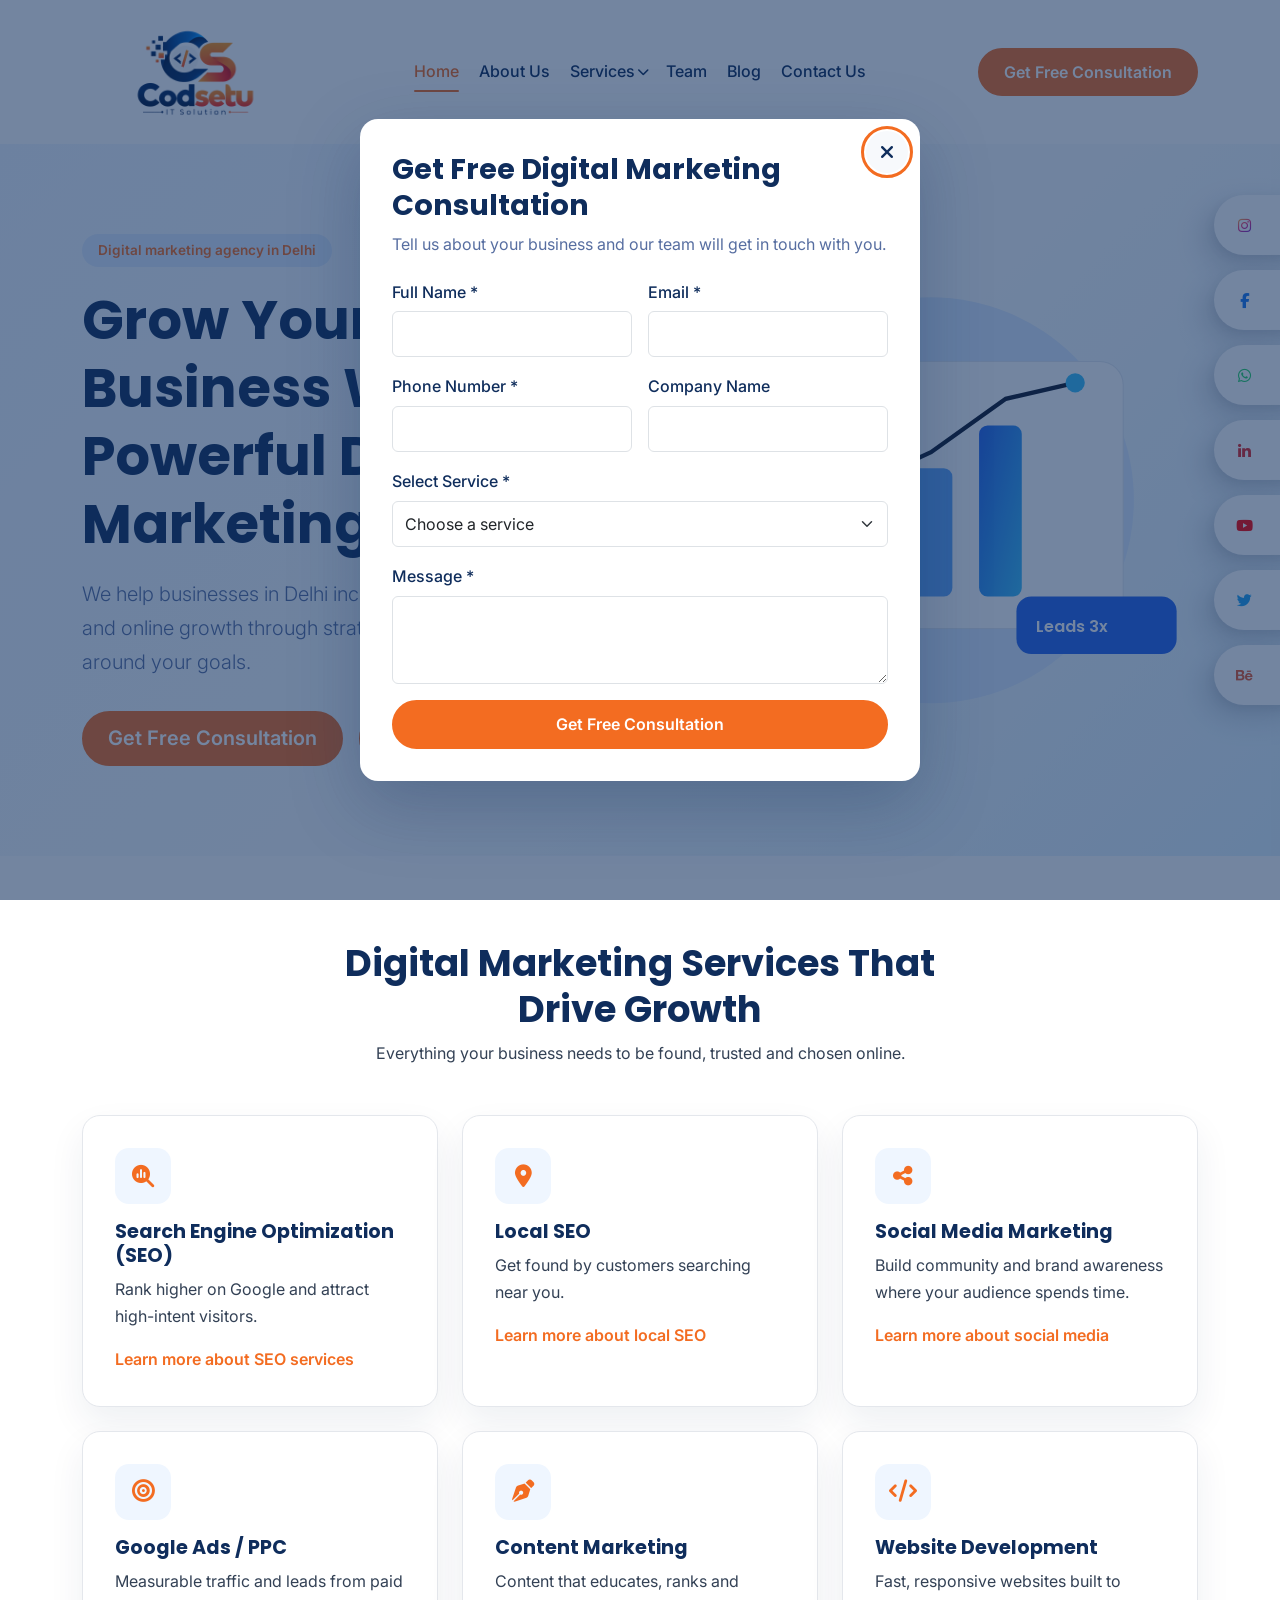
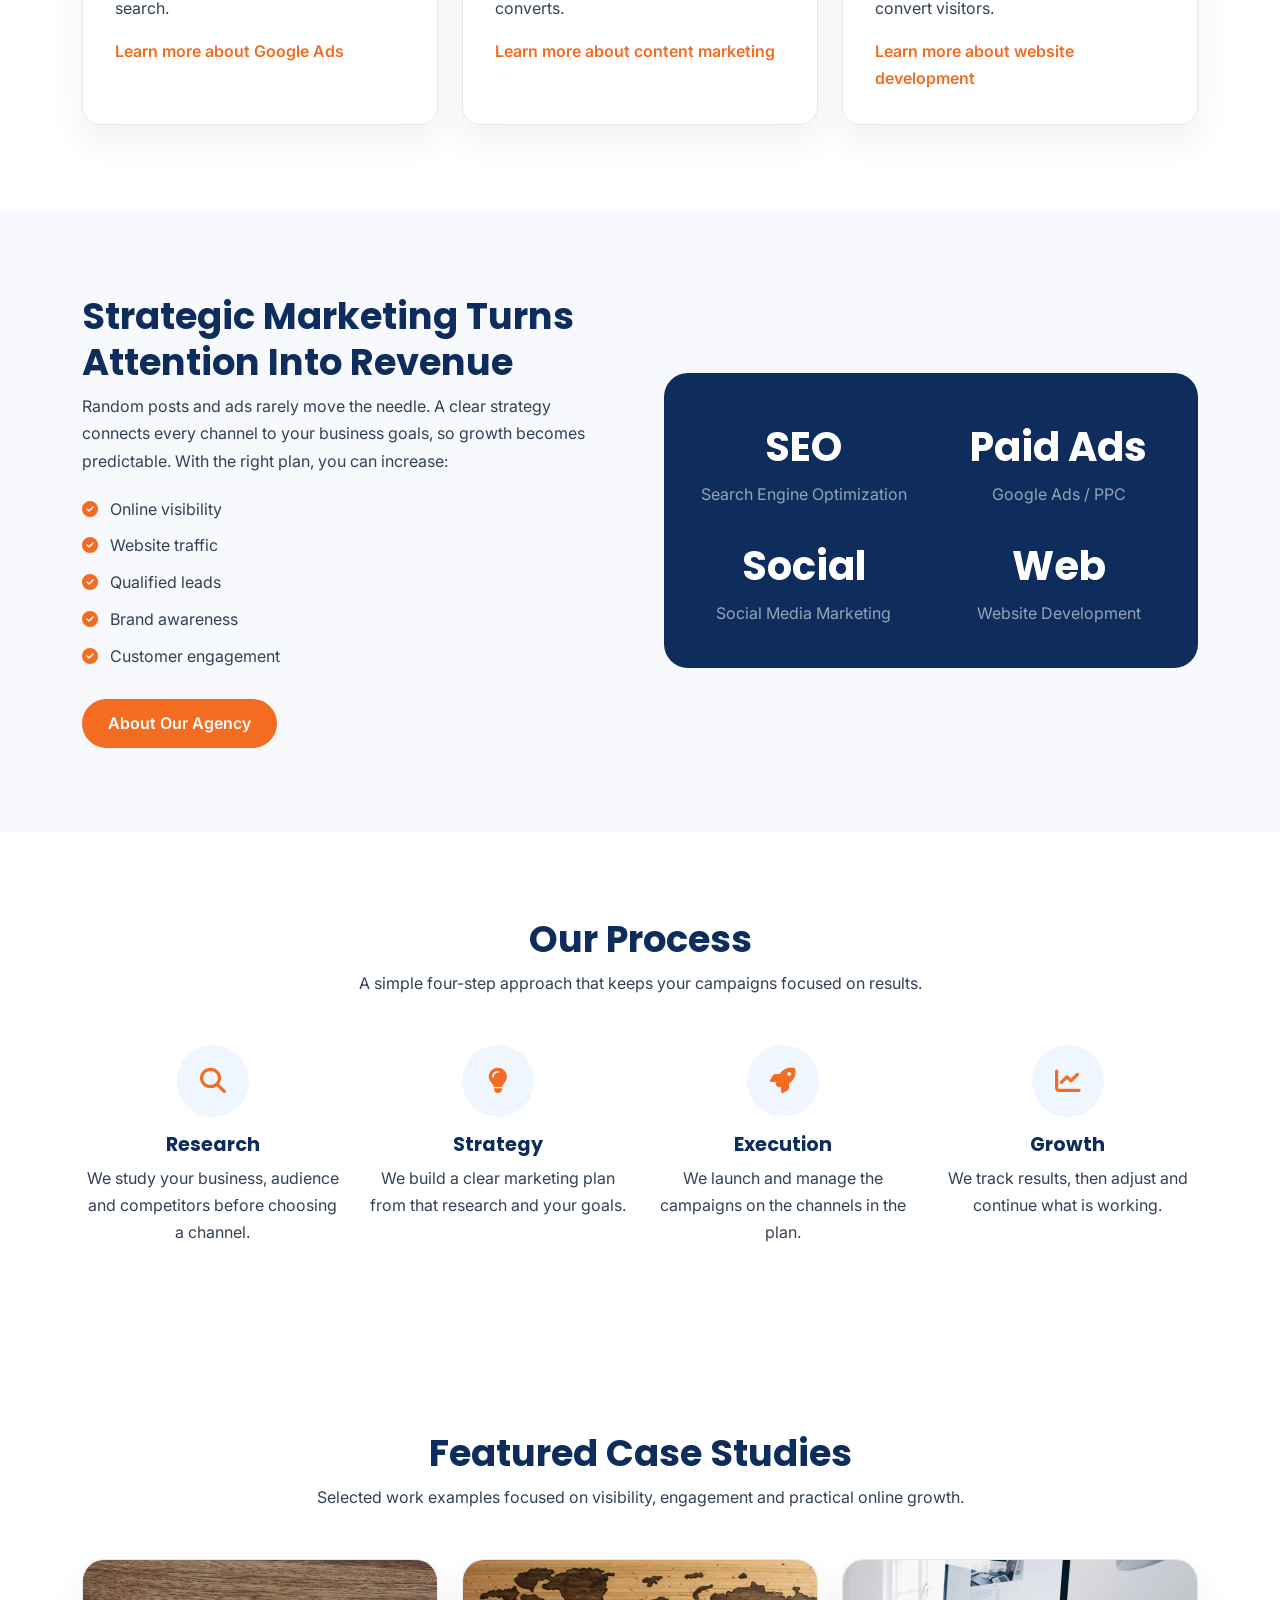
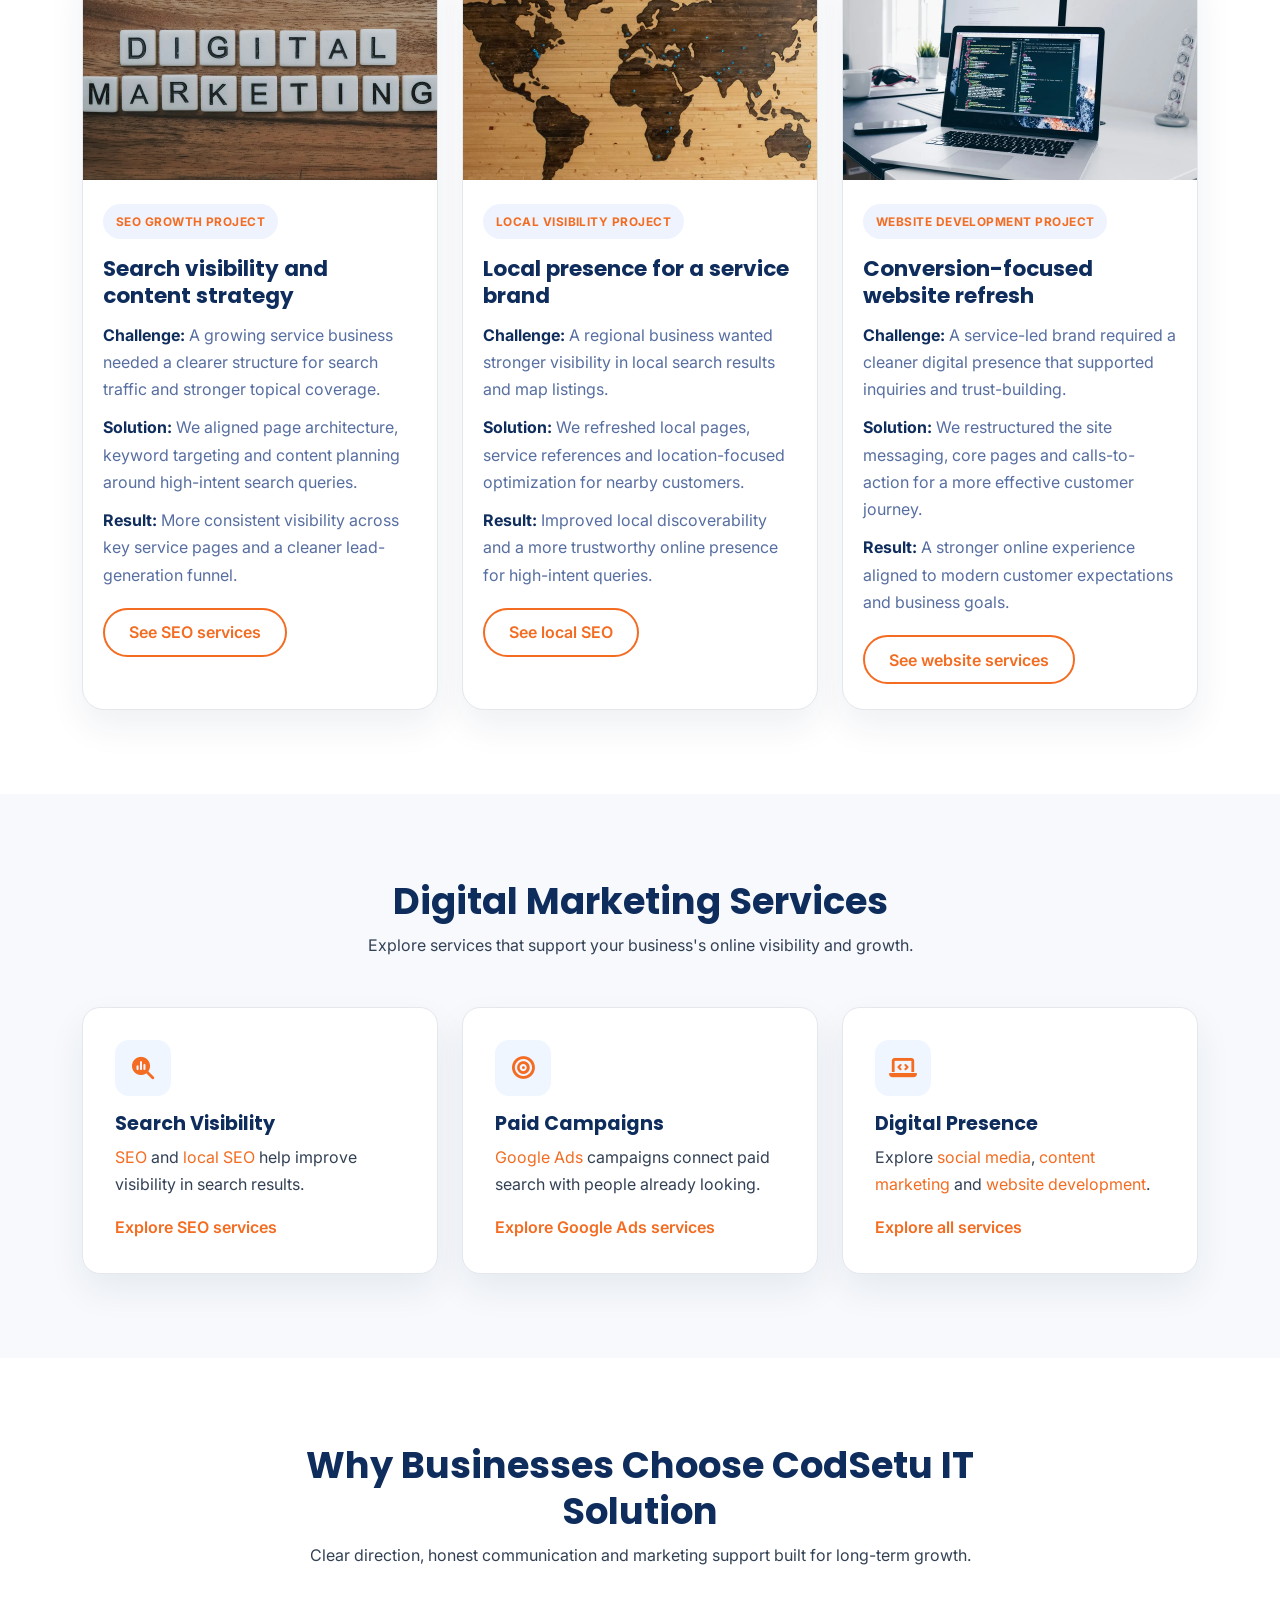
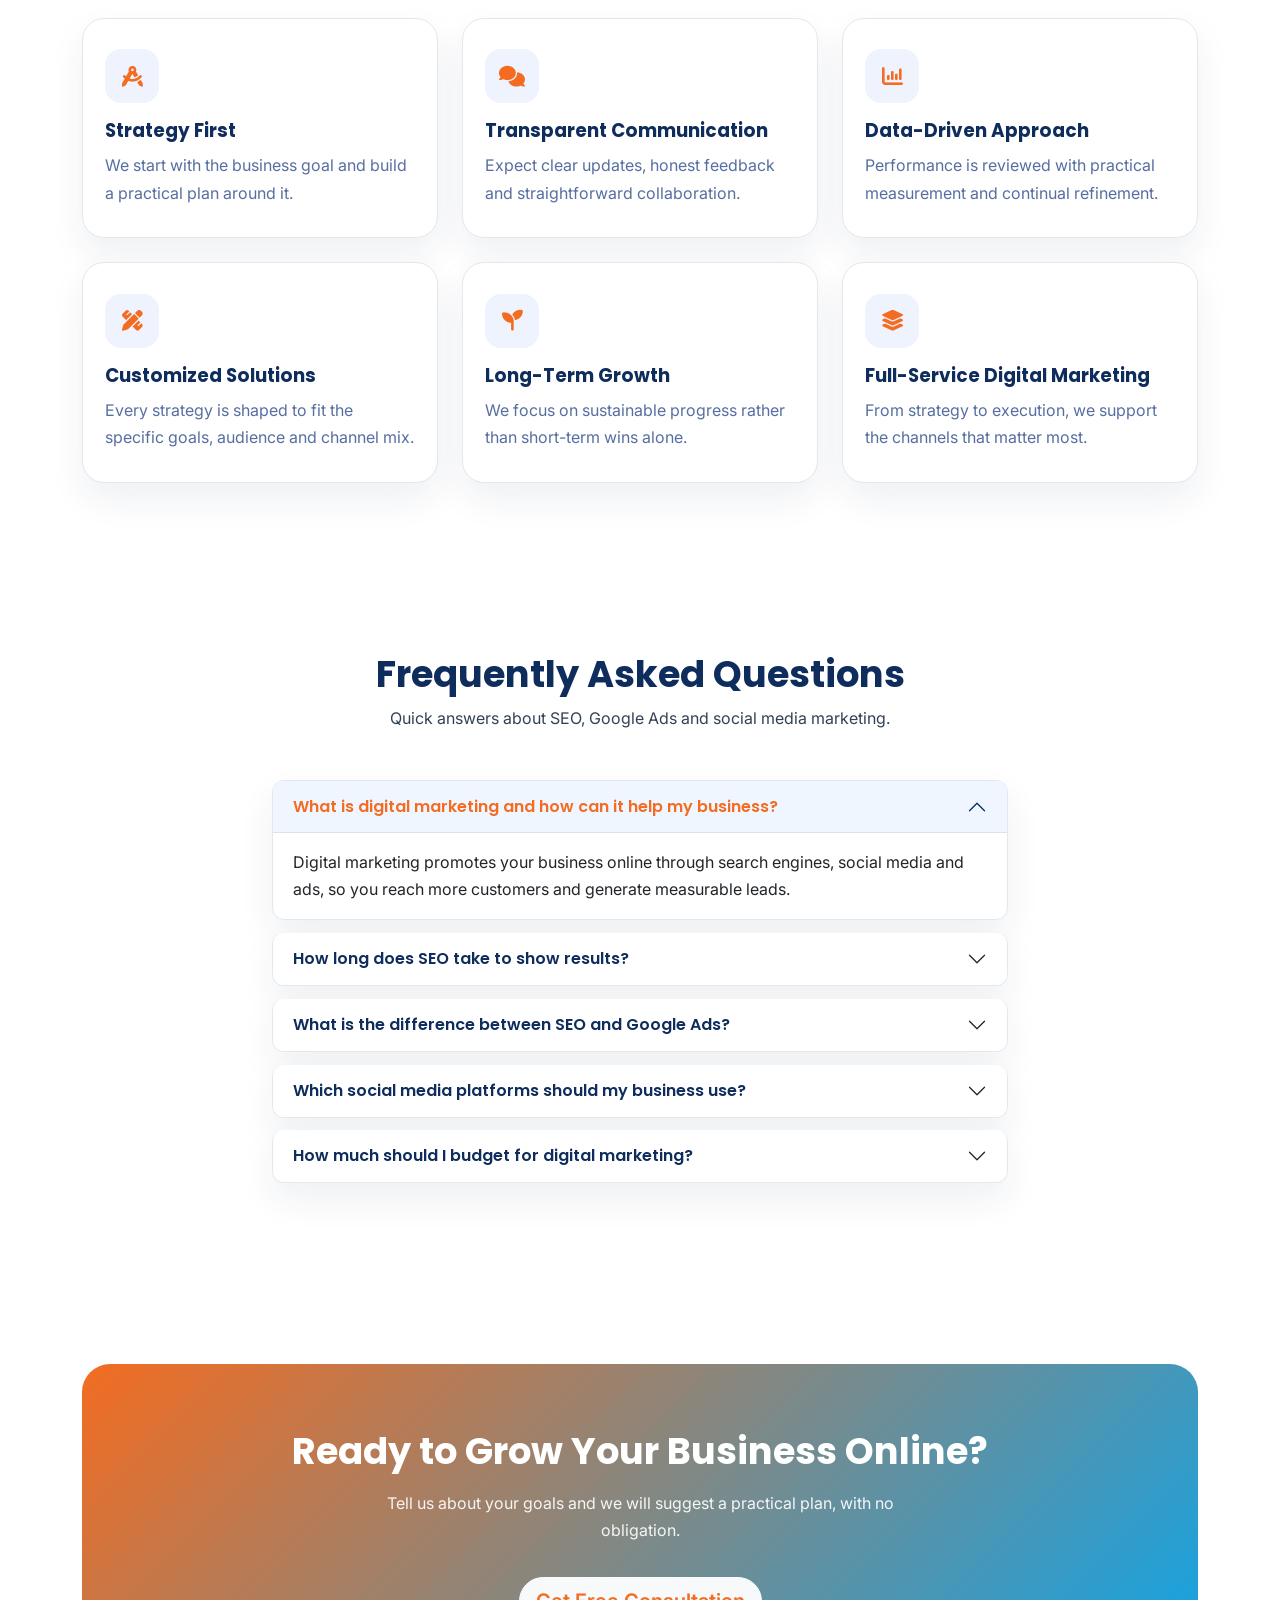
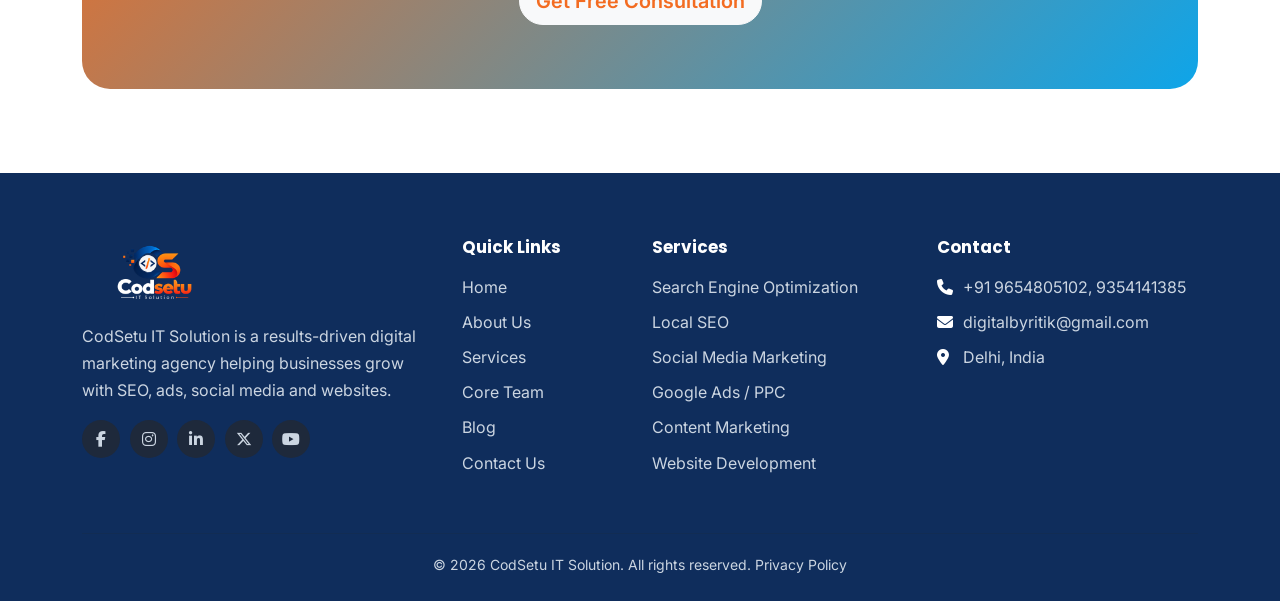
==== index.html @ d6544588 "Add a white-wordmark footer logo for the navy background. Keep the approved header logo. Recolor onl" ====
<!DOCTYPE html>
<html lang="en">

<head>
    <!-- Google tag (gtag.js) -->
<script async src="https://www.googletagmanager.com/gtag/js?id=G-F418EMC17T"></script>
<script>
  window.dataLayer = window.dataLayer || [];
  function gtag(){dataLayer.push(arguments);}
  gtag('js', new Date());

  gtag('config', 'G-F418EMC17T');
</script>
    <meta charset="utf-8">
    <meta name="viewport" content="width=device-width,initial-scale=1">
    <title>Digital Marketing Agency in Delhi | CodSetu IT Solution</title>
    <link rel="icon" href="favicon.ico?v=2" sizes="any">
    <link rel="icon" type="image/png" sizes="32x32" href="favicon-32x32.png">
    <link rel="apple-touch-icon" sizes="180x180" href="apple-touch-icon.png">
    <link rel="manifest" href="site.webmanifest">
    <meta name="description"
        content="CodSetu IT Solution helps businesses grow with SEO, Local SEO, Google Ads, social media marketing, content and website development. Get a free consultation.">
    <link rel="canonical" href="https://codewithritik0.github.io/Codsetu/">
    <meta property="og:type" content="website">
    <meta property="og:title" content="Digital Marketing Agency in Delhi | CodSetu IT Solution">
    <meta property="og:description"
        content="CodSetu IT Solution helps businesses grow with SEO, Local SEO, Google Ads, social media marketing, content and website development. Get a free consultation.">
    <meta property="og:url" content="https://codewithritik0.github.io/Codsetu/">
    <meta property="og:site_name" content="CodSetu IT Solution">
    <meta property="og:locale" content="en_IN">
    <meta property="og:image" content="https://codewithritik0.github.io/Codsetu/logo/logo.png">
    <meta property="og:image:alt" content="CodSetu IT Solution logo">
    <meta name="twitter:card" content="summary_large_image">
    <meta name="twitter:title" content="Digital Marketing Agency in Delhi | CodSetu IT Solution">
    <meta name="twitter:description" content="CodSetu IT Solution helps businesses grow with SEO, Local SEO, Google Ads, social media marketing, content and website development. Get a free consultation.">
    <meta name="twitter:image" content="https://codewithritik0.github.io/Codsetu/logo/logo.png">
    <meta name="theme-color" content="#2563EB">
    <link rel="preconnect" href="https://fonts.googleapis.com">
    <link rel="preconnect" href="https://fonts.gstatic.com" crossorigin>
    <link
        href="https://fonts.googleapis.com/css2?family=Inter:wght@400;500;600&family=Poppins:wght@600;700&display=swap"
        rel="stylesheet">
    <link rel="preload" as="image" href="logo/logo.webp" type="image/webp">
    <link href="https://cdn.jsdelivr.net/npm/bootstrap@5.3.3/dist/css/bootstrap.min.css" rel="stylesheet">
    <link href="https://cdnjs.cloudflare.com/ajax/libs/font-awesome/6.5.2/css/all.min.css" rel="stylesheet">
    <link href="css/style.css" rel="stylesheet">
    <noscript>
        <style>
            .reveal {
                opacity: 1;
                transform: none
            }
        </style>
    </noscript>

    <script type="application/ld+json">
{
  "@context": "https://schema.org",
  "@graph": [
    {
      "@type": "LocalBusiness",
      "@id": "https://codewithritik0.github.io/Codsetu/#organization",
      "name": "CodSetu IT Solution",
      "url": "https://codewithritik0.github.io/Codsetu/",
      "logo": "https://codewithritik0.github.io/Codsetu/logo/logo.png",
      "image": "https://codewithritik0.github.io/Codsetu/logo/logo.png",
      "email": "digitalbyritik@gmail.com",
      "telephone": [
        "+919354141385",
        "+919654805102"
      ],
      "address": {
        "@type": "PostalAddress",
        "addressLocality": "Delhi",
        "addressCountry": "IN"
      },
      "areaServed": {
        "@type": "City",
        "name": "Delhi"
      },
      "description": "CodSetu IT Solution is a results-driven digital marketing agency helping businesses grow with SEO, ads, social media and websites."
    },
    {
      "@type": "WebSite",
      "@id": "https://codewithritik0.github.io/Codsetu/#website",
      "url": "https://codewithritik0.github.io/Codsetu/",
      "name": "CodSetu IT Solution",
      "publisher": {
        "@id": "https://codewithritik0.github.io/Codsetu/#organization"
      },
      "inLanguage": "en"
    },
    {
      "@type": "BreadcrumbList",
      "@id": "https://codewithritik0.github.io/Codsetu/#breadcrumb",
      "itemListElement": [
        {
          "@type": "ListItem",
          "position": 1,
          "name": "Home",
          "item": "https://codewithritik0.github.io/Codsetu/"
        }
      ]
    },
    {
      "@type": "WebPage",
      "@id": "https://codewithritik0.github.io/Codsetu/#webpage",
      "url": "https://codewithritik0.github.io/Codsetu/",
      "name": "Digital Marketing Agency in Delhi | CodSetu IT Solution",
      "description": "CodSetu IT Solution helps businesses grow with SEO, Local SEO, Google Ads, social media marketing, content and website development. Get a free consultation.",
      "isPartOf": {
        "@id": "https://codewithritik0.github.io/Codsetu/#website"
      },
      "about": {
        "@id": "https://codewithritik0.github.io/Codsetu/#organization"
      },
      "breadcrumb": {
        "@id": "https://codewithritik0.github.io/Codsetu/#breadcrumb"
      },
      "inLanguage": "en"
    },
    {
      "@type": "FAQPage",
      "@id": "https://codewithritik0.github.io/Codsetu/#faq",
      "url": "https://codewithritik0.github.io/Codsetu/",
      "mainEntity": [
        {
          "@type": "Question",
          "name": "What is digital marketing and how can it help my business?",
          "acceptedAnswer": {
            "@type": "Answer",
            "text": "Digital marketing promotes your business online through search engines, social media and ads, so you reach more customers and generate measurable leads."
          }
        },
        {
          "@type": "Question",
          "name": "How long does SEO take to show results?",
          "acceptedAnswer": {
            "@type": "Answer",
            "text": "SEO is a long-term strategy. Most businesses see early gains in 3 to 6 months, with stronger results building over time."
          }
        },
        {
          "@type": "Question",
          "name": "What is the difference between SEO and Google Ads?",
          "acceptedAnswer": {
            "@type": "Answer",
            "text": "SEO earns free organic rankings over time, while Google Ads buys immediate visibility. Many businesses use both together."
          }
        },
        {
          "@type": "Question",
          "name": "Which social media platforms should my business use?",
          "acceptedAnswer": {
            "@type": "Answer",
            "text": "It depends on your audience. We research where your customers spend time and focus on the platforms that deliver results."
          }
        },
        {
          "@type": "Question",
          "name": "How much should I budget for digital marketing?",
          "acceptedAnswer": {
            "@type": "Answer",
            "text": "Budgets depend on your goals and competition. We recommend a plan after a free consultation."
          }
        }
      ]
    }
  ]
}
    </script>
</head>

<body>
    <a class="visually-hidden-focusable" href="#main">Skip to content</a>
    <header>
        <nav class="navbar navbar-expand-lg sticky-top" aria-label="Main navigation">
            <div class="container">
                <!-- LOGO: edit the name/icon here, or swap the <i> for an <img src="images/logo.svg" alt="Codsetu logo"> -->
                <a class="navbar-brand" href="index.html"><picture><source srcset="logo/logo.webp" type="image/webp"><img alt="CodSetu IT Solution logo" src="logo/logo.png" width="222" height="110" fetchpriority="high"></picture>
                </a>
                <button class="navbar-toggler border-0" type="button" data-bs-toggle="collapse" data-bs-target="#menu"
                    aria-controls="menu" aria-expanded="false" aria-label="Toggle navigation"><span
                        class="navbar-toggler-icon"></span></button>
                <div class="collapse navbar-collapse" id="menu">
                    <ul class="navbar-nav ms-auto align-items-lg-center gap-lg-1">
                        <li class="nav-item"><a class="nav-link active" href="index.html" aria-current="page">Home</a>
                        </li>
                        <li class="nav-item"><a class="nav-link" href="about.html">About Us</a></li>
                        <li class="nav-item services-nav-item">
                            <a class="nav-link services-nav-link" href="services.html">Services</a>
                            <button class="nav-link services-dropdown-toggle" type="button"
                                aria-label="Toggle Services submenu" aria-expanded="false"
                                aria-controls="services-dropdown-menu">
                                <i class="fa-solid fa-chevron-down" aria-hidden="true"></i>
                            </button>
                            <div class="services-dropdown" id="services-dropdown-menu">
                                <div class="services-dropdown-inner">
                                    <div class="services-dropdown-header">
                                        <p class="services-dropdown-title">Our Digital Marketing Services</p>
                                        <p>Explore our services designed to help your business grow online.</p>
                                    </div>
                                    <div class="services-dropdown-grid">
                                        <a class="service-dropdown-item" href="seo.html">
                                            <span class="service-dropdown-icon"><i
                                                    class="fa-solid fa-magnifying-glass-chart"
                                                    aria-hidden="true"></i></span>
                                            <span class="service-dropdown-content"><strong>Search Engine
                                                    Optimization</strong><small>Improve your Google visibility and grow
                                                    qualified organic traffic.</small></span>
                                        </a>
                                        <a class="service-dropdown-item" href="local-seo.html">
                                            <span class="service-dropdown-icon"><i class="fa-solid fa-location-dot"
                                                    aria-hidden="true"></i></span>
                                            <span class="service-dropdown-content"><strong>Local SEO</strong><small>Get
                                                    discovered by customers searching for businesses near
                                                    them.</small></span>
                                        </a>
                                        <a class="service-dropdown-item" href="social-media.html">
                                            <span class="service-dropdown-icon"><i class="fa-brands fa-instagram"
                                                    aria-hidden="true"></i></span>
                                            <span class="service-dropdown-content"><strong>Social Media
                                                    Marketing</strong><small>Build your brand and engage your audience
                                                    across social platforms.</small></span>
                                        </a>
                                        <a class="service-dropdown-item" href="google-ads.html">
                                            <span class="service-dropdown-icon"><i class="fa-solid fa-bullseye"
                                                    aria-hidden="true"></i></span>
                                            <span class="service-dropdown-content"><strong>Google Ads /
                                                    PPC</strong><small>Reach high-intent customers with targeted paid
                                                    advertising.</small></span>
                                        </a>
                                        <a class="service-dropdown-item" href="content.html">
                                            <span class="service-dropdown-icon"><i class="fa-solid fa-newspaper"
                                                    aria-hidden="true"></i></span>
                                            <span class="service-dropdown-content"><strong>Content
                                                    Marketing</strong><small>Create useful content that attracts,
                                                    educates and converts.</small></span>
                                        </a>
                                        <a class="service-dropdown-item" href="web-dev.html">
                                            <span class="service-dropdown-icon"><i class="fa-solid fa-laptop-code"
                                                    aria-hidden="true"></i></span>
                                            <span class="service-dropdown-content"><strong>Website
                                                    Development</strong><small>Build fast, responsive and
                                                    conversion-focused business websites.</small></span>
                                        </a>
                                    </div>
                                    <div class="services-dropdown-cta">
                                        <span>Need help choosing the right service?</span>
                                        <a class="btn btn-ghost btn-sm" href="services.html">View All Services</a>
                                    </div>
                                </div>
                            </div>
                        </li>
                        <li class="nav-item"><a class="nav-link" href="team.html">Team</a></li>
                        <li class="nav-item"><a class="nav-link" href="blog.html">Blog</a></li>
                        <li class="nav-item"><a class="nav-link" href="contact.html">Contact Us</a></li>
                    </ul>
                    <a class="btn btn-brand ms-lg-3 mt-3 mt-lg-0" href="contact.html">Get Free Consultation</a>
                </div>
            </div>
        </nav>
    </header>
    <main id="main">

        <section class="hero">
            <div class="container">
                <div class="row align-items-center g-5">
                    <div class="col-lg-6"><span class="badge-soft">Digital marketing agency in Delhi</span>
                        <h1>Grow Your Business With Powerful Digital Marketing</h1>
                        <p class="lead">We help businesses in Delhi increase visibility, traffic, leads and online growth through
                            strategic digital marketing built around your goals.</p>
                        <div class="d-flex flex-wrap gap-3"><a class="btn btn-brand btn-lg" href="contact.html">Get Free
                                Consultation</a><a class="btn btn-ghost btn-lg" href="services.html">Explore Our
                                Services</a></div>
                    </div>
                    <div class="col-lg-6"><svg viewBox="0 0 500 420" class="w-100" role="img"
                            aria-label="Illustration of a marketing dashboard with rising growth chart">
                            <defs>
                                <linearGradient id="hg" x1="0" y1="0" x2="1" y2="1">
                                    <stop offset="0" stop-color="#2563EB" />
                                    <stop offset="1" stop-color="#38BDF8" />
                                </linearGradient>
                            </defs>
                            <circle cx="250" cy="210" r="190" fill="#DBEAFE" />
                            <rect x="70" y="80" width="360" height="250" rx="22" fill="#fff" stroke="#E2E8F0" />
                            <rect x="100" y="250" width="40" height="50" rx="8" fill="#BFDBFE" />
                            <rect x="165" y="215" width="40" height="85" rx="8" fill="#93C5FD" />
                            <rect x="230" y="180" width="40" height="120" rx="8" fill="#60A5FA" />
                            <rect x="295" y="140" width="40" height="160" rx="8" fill="url(#hg)" />
                            <polyline points="105,235 185,195 250,165 320,115 385,100" fill="none" stroke="#0F172A"
                                stroke-width="4" stroke-linecap="round" />
                            <circle cx="385" cy="100" r="9" fill="#38BDF8" />
                            <rect x="20" y="40" width="150" height="54" rx="14" fill="#0F172A" /><text x="38" y="73"
                                fill="#fff" font-size="15" font-family="Poppins,sans-serif" font-weight="600">+248%
                                Traffic</text>
                            <rect x="330" y="300" width="150" height="54" rx="14" fill="#2563EB" /><text x="348" y="333"
                                fill="#fff" font-size="15" font-family="Poppins,sans-serif" font-weight="600">Leads
                                3x</text>
                        </svg></div>
                </div>
            </div>
        </section>
        <section>
            <div class="container">
                <div class="section-title">
                    <h2>Digital Marketing Services That Drive Growth</h2>
                    <p>Everything your business needs to be found, trusted and chosen online.</p>
                </div>
                <div class="row g-4 ">
                    <div class="col-md-6 col-lg-4">
                        <div class="card-c">
                            <div class="icon-box"><i class="fa-solid fa-magnifying-glass-chart"></i></div>
                            <h3>Search Engine Optimization (SEO)</h3>
                            <p>Rank higher on Google and attract high-intent visitors.</p><a href="seo.html"
                                class="learn">Learn more about SEO services</a>
                        </div>
                    </div>
                    <div class="col-md-6 col-lg-4">
                        <div class="card-c">
                            <div class="icon-box"><i class="fa-solid fa-location-dot"></i></div>
                            <h3>Local SEO</h3>
                            <p>Get found by customers searching near you.</p><a href="local-seo.html"
                                class="learn">Learn more about local SEO</a>
                        </div>
                    </div>
                    <div class="col-md-6 col-lg-4">
                        <div class="card-c">
                            <div class="icon-box"><i class="fa-solid fa-share-nodes"></i></div>
                            <h3>Social Media Marketing</h3>
                            <p>Build community and brand awareness where your audience spends time.</p><a
                                href="social-media.html" class="learn">Learn more about social media</a>
                        </div>
                    </div>
                    <div class="col-md-6 col-lg-4">
                        <div class="card-c">
                            <div class="icon-box"><i class="fa-solid fa-bullseye"></i></div>
                            <h3>Google Ads / PPC</h3>
                            <p>Measurable traffic and leads from paid search.</p><a href="google-ads.html"
                                class="learn">Learn more about Google Ads</a>
                        </div>
                    </div>
                    <div class="col-md-6 col-lg-4">
                        <div class="card-c">
                            <div class="icon-box"><i class="fa-solid fa-pen-nib"></i></div>
                            <h3>Content Marketing</h3>
                            <p>Content that educates, ranks and converts.</p><a href="content.html"
                                class="learn">Learn more about content marketing</a>
                        </div>
                    </div>
                    <div class="col-md-6 col-lg-4">
                        <div class="card-c">
                            <div class="icon-box"><i class="fa-solid fa-code"></i></div>
                            <h3>Website Development</h3>
                            <p>Fast, responsive websites built to convert visitors.</p><a href="web-dev.html"
                                class="learn">Learn more about website development</a>
                        </div>
                    </div>
                </div>
            </div>
        </section>
        <section class="bg-soft">
            <div class="container">
                <div class="row align-items-center g-5">
                    <div class="col-lg-6">
                        <h2>Strategic Marketing Turns Attention Into Revenue</h2>
                        <p>Random posts and ads rarely move the needle. A clear strategy connects every channel to your
                            business goals, so growth becomes predictable. With the right plan, you can increase:</p>
                        <ul class="check-list">
                            <li><i class="fa-solid fa-circle-check"></i> Online visibility</li>
                            <li><i class="fa-solid fa-circle-check"></i> Website traffic</li>
                            <li><i class="fa-solid fa-circle-check"></i> Qualified leads</li>
                            <li><i class="fa-solid fa-circle-check"></i> Brand awareness</li>
                            <li><i class="fa-solid fa-circle-check"></i> Customer engagement</li>
                        </ul><a class="btn btn-brand mt-2" href="about.html">About Our Agency</a>
                    </div>
                    <div class="col-lg-6">
                        <div class="stats-panel">
                            <div class="row g-4 text-center">
                                <div class="col-6 stat">
                                    <div><span class="stat-num">SEO</span></div>
                                    <p>Search Engine Optimization</p>
                                </div>
                                <div class="col-6 stat">
                                    <div><span class="stat-num">Paid Ads</span></div>
                                    <p>Google Ads / PPC</p>
                                </div>
                                <div class="col-6 stat">
                                    <div><span class="stat-num">Social</span></div>
                                    <p>Social Media Marketing</p>
                                </div>
                                <div class="col-6 stat">
                                    <div><span class="stat-num">Web</span></div>
                                    <p>Website Development</p>
                                </div>
                            </div>
                        </div>
                    </div>
                </div>
            </div>
        </section>
        <section>
            <div class="container">
                <div class="section-title">
                    <h2>Our Process</h2>
                    <p>A simple four-step approach that keeps your campaigns focused on results.</p>
                </div>
                <div class="row g-4 reveal">
                    <div class="col-sm-6 col-lg-3">
                        <div class="step">
                            <div class="step-icon"><i class="fa-solid fa-magnifying-glass"></i></div>
                            <h3>Research</h3>
                            <p>We study your business, audience and competitors before choosing a channel.</p>
                        </div>
                    </div>
                    <div class="col-sm-6 col-lg-3">
                        <div class="step">
                            <div class="step-icon"><i class="fa-solid fa-lightbulb"></i></div>
                            <h3>Strategy</h3>
                            <p>We build a clear marketing plan from that research and your goals.</p>
                        </div>
                    </div>
                    <div class="col-sm-6 col-lg-3">
                        <div class="step">
                            <div class="step-icon"><i class="fa-solid fa-rocket"></i></div>
                            <h3>Execution</h3>
                            <p>We launch and manage the campaigns on the channels in the plan.</p>
                        </div>
                    </div>
                    <div class="col-sm-6 col-lg-3">
                        <div class="step">
                            <div class="step-icon"><i class="fa-solid fa-chart-line"></i></div>
                            <h3>Growth</h3>
                            <p>We track results, then adjust and continue what is working.</p>
                        </div>
                    </div>
                </div>
            </div>
        </section>
        <section class="case-studies-section">
            <div class="container">
                <div class="section-title">
                    <h2>Featured Case Studies</h2>
                    <p>Selected work examples focused on visibility, engagement and practical online growth.</p>
                </div>
                <div class="row g-4 reveal">
                    <div class="col-md-6 col-xl-4">
                        <article class="case-study-card">
                            <div class="case-study-card__media">
                                <img src="images/case-studies/seo-growth.webp" alt="Illustrative photo of a monitor with a rising analytics chart, used for a search visibility topic"
                                    loading="lazy" width="1656" height="880">
                            </div>
                            <div class="case-study-card__body">
                                <span class="case-study-tag">SEO Growth Project</span>
                                <h3>Search visibility and content strategy</h3>
                                <p><strong>Challenge:</strong> A growing service business needed a clearer structure for
                                    search traffic and stronger topical coverage.</p>
                                <p><strong>Solution:</strong> We aligned page architecture, keyword targeting and
                                    content planning around high-intent search queries.</p>
                                <p><strong>Result:</strong> More consistent visibility across key service pages and a
                                    cleaner lead-generation funnel.</p>
                                <a class="btn btn-ghost mt-2" href="seo.html">See SEO services</a>
                            </div>
                        </article>
                    </div>
                    <div class="col-md-6 col-xl-4">
                        <article class="case-study-card">
                            <div class="case-study-card__media">
                                <img src="images/case-studies/local-visibility.webp"
                                    alt="Illustrative photo of hands holding a phone open to a map with location pins" loading="lazy" width="1656" height="880">
                            </div>
                            <div class="case-study-card__body">
                                <span class="case-study-tag">Local Visibility Project</span>
                                <h3>Local presence for a service brand</h3>
                                <p><strong>Challenge:</strong> A regional business wanted stronger visibility in local
                                    search results and map listings.</p>
                                <p><strong>Solution:</strong> We refreshed local pages, service references and
                                    location-focused optimization for nearby customers.</p>
                                <p><strong>Result:</strong> Improved local discoverability and a more trustworthy online
                                    presence for high-intent queries.</p>
                                <a class="btn btn-ghost mt-2" href="local-seo.html">See local SEO</a>
                            </div>
                        </article>
                    </div>
                    <div class="col-md-6 col-xl-4">
                        <article class="case-study-card">
                            <div class="case-study-card__media">
                                <img src="images/case-studies/website-dev.webp" alt="Illustrative photo of a laptop screen filled with website code for a development topic"
                                    loading="lazy" width="1656" height="880">
                            </div>
                            <div class="case-study-card__body">
                                <span class="case-study-tag">Website Development Project</span>
                                <h3>Conversion-focused website refresh</h3>
                                <p><strong>Challenge:</strong> A service-led brand required a cleaner digital presence
                                    that supported inquiries and trust-building.</p>
                                <p><strong>Solution:</strong> We restructured the site messaging, core pages and
                                    calls-to-action for a more effective customer journey.</p>
                                <p><strong>Result:</strong> A stronger online experience aligned to modern customer
                                    expectations and business goals.</p>
                                <a class="btn btn-ghost mt-2" href="web-dev.html">See website services</a>
                            </div>
                        </article>
                    </div>
                </div>
            </div>
        </section>
        <section class="bg-soft">
            <div class="container">
                <div class="section-title">
                    <h2>Digital Marketing Services</h2>
                    <p>Explore services that support your business's online visibility and growth.</p>
                </div>
                <div class="row g-4">
                    <div class="col-md-6 col-lg-4">
                        <article class="card-c h-100">
                            <div class="icon-box"><i class="fa-solid fa-magnifying-glass-chart" aria-hidden="true"></i>
                            </div>
                            <h3>Search Visibility</h3>
                            <p><a href="seo.html">SEO</a> and <a href="local-seo.html">local SEO</a> help improve visibility in search results.</p>
                            <a class="learn" href="seo.html">Explore SEO services</a>
                        </article>
                    </div>
                    <div class="col-md-6 col-lg-4">
                        <article class="card-c h-100">
                            <div class="icon-box"><i class="fa-solid fa-bullseye" aria-hidden="true"></i></div>
                            <h3>Paid Campaigns</h3>
                            <p><a href="google-ads.html">Google Ads</a> campaigns connect paid search with people already looking.</p>
                            <a class="learn" href="google-ads.html">Explore Google Ads services</a>
                        </article>
                    </div>
                    <div class="col-md-6 col-lg-4">
                        <article class="card-c h-100">
                            <div class="icon-box"><i class="fa-solid fa-laptop-code" aria-hidden="true"></i></div>
                            <h3>Digital Presence</h3>
                            <p>Explore <a href="social-media.html">social media</a>, <a href="content.html">content marketing</a> and <a href="web-dev.html">website development</a>.</p>
                            <a class="learn" href="services.html">Explore all services</a>
                        </article>
                    </div>
                </div>
            </div>
        </section>
        <section>
            <div class="container">
                <div class="section-title">
                    <h2>Why Businesses Choose CodSetu IT Solution</h2>
                    <p>Clear direction, honest communication and marketing support built for long-term growth.</p>
                </div>
                <div class="row g-4 reveal">
                    <div class="col-md-6 col-lg-4">
                        <div class="why-card">
                            <div class="why-card__icon"><i class="fa-solid fa-compass-drafting"></i></div>
                            <h3>Strategy First</h3>
                            <p>We start with the business goal and build a practical plan around it.</p>
                        </div>
                    </div>
                    <div class="col-md-6 col-lg-4">
                        <div class="why-card">
                            <div class="why-card__icon"><i class="fa-solid fa-comments"></i></div>
                            <h3>Transparent Communication</h3>
                            <p>Expect clear updates, honest feedback and straightforward collaboration.</p>
                        </div>
                    </div>
                    <div class="col-md-6 col-lg-4">
                        <div class="why-card">
                            <div class="why-card__icon"><i class="fa-solid fa-chart-column"></i></div>
                            <h3>Data-Driven Approach</h3>
                            <p>Performance is reviewed with practical measurement and continual refinement.</p>
                        </div>
                    </div>
                    <div class="col-md-6 col-lg-4">
                        <div class="why-card">
                            <div class="why-card__icon"><i class="fa-solid fa-pen-ruler"></i></div>
                            <h3>Customized Solutions</h3>
                            <p>Every strategy is shaped to fit the specific goals, audience and channel mix.</p>
                        </div>
                    </div>
                    <div class="col-md-6 col-lg-4">
                        <div class="why-card">
                            <div class="why-card__icon"><i class="fa-solid fa-seedling"></i></div>
                            <h3>Long-Term Growth</h3>
                            <p>We focus on sustainable progress rather than short-term wins alone.</p>
                        </div>
                    </div>
                    <div class="col-md-6 col-lg-4">
                        <div class="why-card">
                            <div class="why-card__icon"><i class="fa-solid fa-layer-group"></i></div>
                            <h3>Full-Service Digital Marketing</h3>
                            <p>From strategy to execution, we support the channels that matter most.</p>
                        </div>
                    </div>
                </div>
            </div>
        </section>
        <section>
            <div class="container">
                <div class="row justify-content-center">
                    <div class="col-lg-8">
                        <div class="section-title">
                            <h2>Frequently Asked Questions</h2>
                            <p>Quick answers about SEO, Google Ads and social media marketing.</p>
                        </div>
                        <div class="accordion" id="faq">
                            <div class="accordion-item">
                                <h3 class="accordion-header"><button class="accordion-button" type="button"
                                        data-bs-toggle="collapse" data-bs-target="#f0" aria-expanded="true"
                                        aria-controls="f0">What is digital marketing and how can it help my
                                        business?</button></h3>
                                <div id="f0" class="accordion-collapse collapse show" data-bs-parent="#faq">
                                    <div class="accordion-body">Digital marketing promotes your business online through
                                        search engines, social media and ads, so you reach more customers and generate
                                        measurable leads.</div>
                                </div>
                            </div>
                            <div class="accordion-item">
                                <h3 class="accordion-header"><button class="accordion-button collapsed" type="button"
                                        data-bs-toggle="collapse" data-bs-target="#f1" aria-expanded="false"
                                        aria-controls="f1">How long does SEO take to show results?</button></h3>
                                <div id="f1" class="accordion-collapse collapse" data-bs-parent="#faq">
                                    <div class="accordion-body">SEO is a long-term strategy. Most businesses see early
                                        gains in 3 to 6 months, with stronger results building over time.</div>
                                </div>
                            </div>
                            <div class="accordion-item">
                                <h3 class="accordion-header"><button class="accordion-button collapsed" type="button"
                                        data-bs-toggle="collapse" data-bs-target="#f2" aria-expanded="false"
                                        aria-controls="f2">What is the difference between SEO and Google Ads?</button>
                                </h3>
                                <div id="f2" class="accordion-collapse collapse" data-bs-parent="#faq">
                                    <div class="accordion-body">SEO earns free organic rankings over time, while Google
                                        Ads buys immediate visibility. Many businesses use both together.</div>
                                </div>
                            </div>
                            <div class="accordion-item">
                                <h3 class="accordion-header"><button class="accordion-button collapsed" type="button"
                                        data-bs-toggle="collapse" data-bs-target="#f3" aria-expanded="false"
                                        aria-controls="f3">Which social media platforms should my business use?</button>
                                </h3>
                                <div id="f3" class="accordion-collapse collapse" data-bs-parent="#faq">
                                    <div class="accordion-body">It depends on your audience. We research where your
                                        customers spend time and focus on the platforms that deliver results.</div>
                                </div>
                            </div>
                            <div class="accordion-item">
                                <h3 class="accordion-header"><button class="accordion-button collapsed" type="button"
                                        data-bs-toggle="collapse" data-bs-target="#f4" aria-expanded="false"
                                        aria-controls="f4">How much should I budget for digital marketing?</button></h3>
                                <div id="f4" class="accordion-collapse collapse" data-bs-parent="#faq">
                                    <div class="accordion-body">Budgets depend on your goals and competition. We
                                        recommend a plan after a free consultation.</div>
                                </div>
                            </div>
                        </div>
                    </div>
                </div>
            </div>
        </section>
        <section>
            <div class="container">
                <div class="cta-band">
                    <h2>Ready to Grow Your Business Online?</h2>
                    <p>Tell us about your goals and we will suggest a practical plan, with no obligation.</p><a
                        class="btn btn-light btn-lg rounded-pill fw-semibold" href="contact.html">Get Free
                        Consultation</a>
                </div>
            </div>
        </section>
    </main>
    <footer class="site-footer">
        <div class="container">
            <div class="row g-4">
                <div class="col-lg-4"><a class="navbar-brand" href="index.html"><picture><source srcset="logo/logo-footer.webp" type="image/webp"><img alt="CodSetu IT Solution logo" src="logo/logo-footer.png" width="142" height="70" loading="lazy"></picture></a>
                    <p class="mt-3">CodSetu IT Solution is a results-driven digital marketing agency helping businesses
                        grow
                        with SEO, ads, social media and websites.</p>
                    <!-- SOCIAL LINKS: replace each # with your profile URL -->
                    <div class="social"><a href="#" aria-label="Facebook"><i class="fa-brands fa-facebook-f"></i></a><a
                            href="#" aria-label="Instagram"><i class="fa-brands fa-instagram"></i></a><a href="#"
                            aria-label="LinkedIn"><i class="fa-brands fa-linkedin-in"></i></a><a href="#"
                            aria-label="X (Twitter)"><i class="fa-brands fa-x-twitter"></i></a><a href="#"
                            aria-label="YouTube"><i class="fa-brands fa-youtube"></i></a></div>
                </div>
                <div class="col-6 col-lg-2">
                    <h2>Quick Links</h2>
                    <ul class="list-unstyled">
                        <li><a href="index.html">Home</a></li>
                        <li><a href="about.html">About Us</a></li>
                        <li><a href="services.html">Services</a></li>
                        <li><a href="team.html">Core Team</a></li>
                        <li><a href="blog.html">Blog</a></li>
                        <li><a href="contact.html">Contact Us</a></li>
                    </ul>
                </div>
                <div class="col-6 col-lg-3">
                    <h2>Services</h2>
                    <ul class="list-unstyled">
                        <li><a href="seo.html">Search Engine Optimization</a></li>
                        <li><a href="local-seo.html">Local SEO</a></li>
                        <li><a href="social-media.html">Social Media Marketing</a></li>
                        <li><a href="google-ads.html">Google Ads / PPC</a></li>
                        <li><a href="content.html">Content Marketing</a></li>
                        <li><a href="web-dev.html">Website Development</a></li>
                    </ul>
                </div>
                <div class="col-lg-3">
                    <h2>Contact</h2>
                    <ul class="list-unstyled">
                        <li><i class="fa-solid fa-phone"></i> <a href="tel:+919654805102">+91 9654805102</a>, <a
                                href="tel:+919354141385">9354141385</a></li>
                        <li><i class="fa-solid fa-envelope"></i> <a
                                href="mailto:digitalbyritik@gmail.com">digitalbyritik@gmail.com</a></li>
                        <li><i class="fa-solid fa-location-dot"></i> Delhi, India</li>
                    </ul>
                </div>
            </div>
            <hr>
            <p class="text-center small mb-0">&copy; <span class="js-year">2026</span> CodSetu IT Solution. All rights reserved. <a href="privacy-policy.html">Privacy Policy</a></p>
        </div>
    </footer>
    <div class="consultation-popup" aria-hidden="true">
        <section class="consultation-popup__panel" role="dialog" aria-modal="true"
            aria-labelledby="consultationPopupTitle" aria-describedby="consultationPopupDescription" tabindex="-1">
            <button class="consultation-popup__close" type="button" aria-label="Close consultation form">
                <i class="fa-solid fa-xmark" aria-hidden="true"></i>
            </button>
            <h2 id="consultationPopupTitle">Get Free Digital Marketing Consultation</h2>
            <p id="consultationPopupDescription">Tell us about your business and our team will get in touch with you.
            </p>
            <form class="consultation-popup__form" data-validate novalidate>
                <div class="row g-3">
                    <div class="col-md-6">
                        <label class="form-label" for="popupName">Full Name *</label>
                        <input class="form-control" id="popupName" name="name" type="text" autocomplete="name" required>
                        <div class="invalid-feedback">Please enter your full name.</div>
                    </div>
                    <div class="col-md-6">
                        <label class="form-label" for="popupEmail">Email *</label>
                        <input class="form-control" id="popupEmail" name="email" type="email" autocomplete="email"
                            required>
                        <div class="invalid-feedback">Enter a valid email address.</div>
                    </div>
                    <div class="col-md-6">
                        <label class="form-label" for="popupPhone">Phone Number *</label>
                        <input class="form-control" id="popupPhone" name="phone" type="tel" autocomplete="tel" required>
                        <div class="invalid-feedback">Enter a valid phone number.</div>
                    </div>
                    <div class="col-md-6">
                        <label class="form-label" for="popupCompany">Company Name</label>
                        <input class="form-control" id="popupCompany" name="company" type="text"
                            autocomplete="organization">
                    </div>
                    <div class="col-12">
                        <label class="form-label" for="popupService">Select Service *</label>
                        <select class="form-select" id="popupService" name="service" required>
                            <option value="">Choose a service</option>
                            <option>Search Engine Optimization</option>
                            <option>Local SEO</option>
                            <option>Social Media Marketing</option>
                            <option>Google Ads / PPC</option>
                            <option>Content Marketing</option>
                            <option>Website Development</option>
                        </select>
                        <div class="invalid-feedback">Please select a service.</div>
                    </div>
                    <div class="col-12">
                        <label class="form-label" for="popupMessage">Message *</label>
                        <textarea class="form-control" id="popupMessage" name="message" rows="3" required></textarea>
                        <div class="invalid-feedback">Please write at least 10 characters.</div>
                    </div>
                    <div class="col-12">
                        <button class="btn btn-brand w-100" type="submit">Get Free Consultation</button>
                        <div class="form-status" role="status" aria-live="polite"></div>
                    </div>
                </div>
            </form>
        </section>
    </div>
    <nav class="social-edge" aria-label="Social networks">
        <!-- TODO: add real URL -->
        <a class="social-edge__item social-edge__item--instagram" href="#" aria-label="Instagram"><span class="social-edge__pill"><span class="social-edge__icon" aria-hidden="true"><i class="fa-brands fa-instagram"></i></span><span class="social-edge__name">Instagram</span></span></a>
        <!-- TODO: add real URL -->
        <a class="social-edge__item social-edge__item--facebook" href="#" aria-label="Facebook"><span class="social-edge__pill"><span class="social-edge__icon" aria-hidden="true"><i class="fa-brands fa-facebook-f"></i></span><span class="social-edge__name">Facebook</span></span></a>
        <a class="social-edge__item social-edge__item--whatsapp" href="https://wa.me/919354141385?text=Hi%20CodSetu%20IT%20Solution%2C%20I%27d%20like%20to%20know%20about%20your%20services." target="_blank" rel="noopener" aria-label="WhatsApp"><span class="social-edge__pill"><span class="social-edge__icon" aria-hidden="true"><i class="fa-brands fa-whatsapp"></i></span><span class="social-edge__name">WhatsApp</span></span></a>
        <!-- TODO: add real URL -->
        <a class="social-edge__item social-edge__item--linkedin" href="#" aria-label="LinkedIn"><span class="social-edge__pill"><span class="social-edge__icon" aria-hidden="true"><i class="fa-brands fa-linkedin-in"></i></span><span class="social-edge__name">LinkedIn</span></span></a>
        <!-- TODO: add real URL -->
        <a class="social-edge__item social-edge__item--youtube" href="#" aria-label="YouTube"><span class="social-edge__pill"><span class="social-edge__icon" aria-hidden="true"><i class="fa-brands fa-youtube"></i></span><span class="social-edge__name">YouTube</span></span></a>
        <!-- TODO: add real URL -->
        <a class="social-edge__item social-edge__item--x" href="#" aria-label="Twitter"><span class="social-edge__pill"><span class="social-edge__icon" aria-hidden="true"><i class="fa-brands fa-twitter"></i></span><span class="social-edge__name">Twitter</span></span></a>
        <!-- TODO: add real URL -->
        <a class="social-edge__item social-edge__item--behance" href="#" aria-label="Behance"><span class="social-edge__pill"><span class="social-edge__icon" aria-hidden="true"><i class="fa-brands fa-behance"></i></span><span class="social-edge__name">Behance</span></span></a>
    </nav>

        <a class="whatsapp-float" href="https://wa.me/919354141385?text=Hi%20CodSetu%20IT%20Solution%2C%20I%27d%20like%20to%20know%20about%20your%20services." target="_blank" rel="noopener" aria-label="Chat with CodSetu IT Solution on WhatsApp"><i class="fa-brands fa-whatsapp" aria-hidden="true"></i></a>
    <button id="backToTop" class="back-to-top" type="button" aria-label="Back to top" aria-hidden="true" tabindex="-1">
        <i class="fa-solid fa-arrow-up" aria-hidden="true"></i>
    </button>
    <script defer src="https://cdn.jsdelivr.net/npm/bootstrap@5.3.3/dist/js/bootstrap.bundle.min.js"></script>
    <script defer src="js/script.js"></script>
</body>

</html>
---- css/style.css ----
/* Codsetu - main stylesheet. Change brand colors in :root */
@import url("https://fonts.googleapis.com/css2?family=Poppins:wght@400&display=swap");

:root {

    --primary: #F36C21;
    --primary-dark: #F36C21;
    --dark: #0f2d5c;


    --light: #F7F9FC;
    --accent: #F36C21;

    --muted: #576ea1;
    --line: #E4E7EC;

    --radius: 16px;
    --shadow: 0 12px 32px rgba(11, 42, 91, .08);

}



html {

    scroll-behavior: smooth
}



[id] {

    scroll-margin-top: 84px
}



body {

    font-family: 'Inter', sans-serif;

    color: #334155;

    line-height: 1.7
}



h1,

h2,

h3,

h4,

h5,

.navbar-brand {

    font-family: 'Poppins', sans-serif;

    color: var(--dark);

    font-weight: 700;

    line-height: 1.25
}



h1 {

    font-size: clamp(2.1rem, 5vw, 3.4rem)
}



h2 {

    font-size: clamp(1.6rem, 3.2vw, 2.3rem)
}



h3 {

    font-size: 1.2rem
}



section {

    padding: 84px 0
}



.bg-soft {

    background: var(--light)
}



a {

    color: var(--primary);

    text-decoration: none
}



a:hover {

    color: var(--accent)
}



:focus-visible {

    outline: 3px solid var(--accent);

    outline-offset: 2px
}



.section-title {

    max-width: 680px;

    margin: 0 auto 3rem;

    text-align: center
}



header {
    position: sticky;
    top: 0;
    z-index: 1030
}

/* Navbar */

.navbar.sticky-top {
    position: static
}

.navbar {
    background: rgba(255, 255, 255, .96);
    padding: .75rem 0;
    transition: box-shadow .3s
}

.navbar.scrolled {

    box-shadow: var(--shadow)
}


@media (min-width: 992px) {
    .navbar>.container {
        display: flex;
        align-items: center;
        gap: 1rem;
    }

    .navbar-brand {
        margin-right: 0;
    }

    .navbar-collapse {
        display: flex !important;
        flex: 1 1 auto;
        align-items: center;
        justify-content: center;
    }

    .navbar-nav {
        display: flex;
        align-items: center;
        justify-content: center;
        margin: 0 auto;
    }

    .navbar-collapse>.btn {
        margin-left: auto;
    }
}


.navbar-brand {

    font-size: 1.4rem
}



.navbar-brand i {

    color: var(--primary)
}



.navbar-brand span {

    color: var(--primary)
}



.nav-link {

    font-weight: 500;

    color: var(--dark) !important;

    position: relative
}



.nav-link:hover,

.nav-link.active {

    color: var(--accent) !important
}



.nav-link.active::after {

    content: "";

    position: absolute;

    left: .5rem;

    right: .5rem;

    bottom: 2px;

    height: 2px;

    border-radius: 2px;

    background: var(--primary)
}



/* =================================

   SERVICES DROPDOWN

   ================================= */



@media (max-width: 991.98px) {
    .navbar {
        padding: .4375rem 0;
    }

    .navbar>.container>.navbar-brand img {
        display: block;
        width: 175px;
        height: auto
    }
}

@media (max-width: 575.98px) {
    .navbar>.container>.navbar-brand img {
        width: 160px;
    }
}

.services-nav-item {

    position: static;

    display: flex;

    align-items: center
}



.services-nav-link {

    padding-right: .25rem
}



.navbar>.container {

    position: relative
}



@media (min-width: 992px) {
    .navbar>.container {
        display: grid;
        grid-template-columns: minmax(0, 1fr) auto minmax(0, 1fr)
    }

    .navbar>.container>.navbar-brand {
        grid-column: 1;
        justify-self: start
    }

    .navbar>.container>.navbar-collapse {
        display: contents !important
    }

    .navbar-nav {
        grid-column: 2;
        justify-self: center;
        margin-left: 0 !important
    }

    .navbar-collapse>.btn {
        grid-column: 3;
        justify-self: end;
        margin: 0 !important
    }
}

@media (min-width: 992px) {
    .navbar-expand-lg .navbar-nav .services-nav-link {
        padding-right: 0
    }

    .navbar-expand-lg .navbar-nav .services-dropdown-toggle {
        padding: .5rem .35rem .5rem .1rem
    }
}

.services-dropdown-toggle {

    display: inline-flex;

    align-items: center;

    justify-content: center;

    padding: .5rem .45rem .5rem .25rem;

    border: 0;

    background: transparent;

    color: var(--dark);

    gap: .45rem
}



.services-dropdown-toggle i:last-child {

    font-size: .75rem;

    transition: transform .2s ease
}



.services-nav-item:hover .services-dropdown-toggle i:last-child,

.services-nav-item:focus-within .services-dropdown-toggle i:last-child,

.services-nav-item.is-open .services-dropdown-toggle i:last-child {

    transform: rotate(180deg)
}



.services-dropdown {

    position: absolute;

    top: calc(50% + 12px);

    left: 50%;

    width: min(760px, calc(100vw - 48px));

    padding: .75rem;

    background: rgba(255, 255, 255, .99);

    border: 1px solid rgba(15, 45, 92, .08);

    border-radius: 18px;

    box-shadow: 0 18px 42px rgba(15, 45, 92, .12);

    opacity: 0;

    visibility: hidden;

    transform: translate(-50%, -10px);

    pointer-events: none;

    transition: opacity .22s ease, transform .22s ease, visibility .22s ease;

    z-index: 1000
}



.services-nav-item:hover .services-dropdown,

.services-nav-item:focus-within .services-dropdown,

.services-nav-item.is-open .services-dropdown {

    opacity: 1;

    visibility: visible;

    transform: translate(-50%, 0);

    pointer-events: auto
}



.services-dropdown-inner {

    padding: .35rem
}



.services-dropdown-header {

    padding: .85rem 1rem .4rem
}



.services-dropdown-header h3,
.services-dropdown-header .services-dropdown-title {

    margin: 0;

    font-size: 1.05rem;

    font-family: 'Poppins', sans-serif;

    font-weight: 700;

    line-height: 1.25;

    color: var(--dark)
}



.services-dropdown-header p {

    margin: .35rem 0 0;

    color: var(--muted);

    font-size: .85rem
}



.services-dropdown-grid {

    display: grid;

    grid-template-columns: repeat(2, minmax(0, 1fr));

    gap: .75rem 1rem;

    padding: .25rem 0
}



.service-dropdown-item {

    display: flex;

    align-items: flex-start;

    gap: .8rem;

    padding: .8rem .9rem;

    background: #f8fafc;

    border: 1px solid rgba(15, 45, 92, .04);

    border-radius: 12px;

    color: var(--dark);

    transition: background .2s ease, border-color .2s ease, transform .2s ease
}



.service-dropdown-item:hover {

    background: #fff;

    border-color: rgba(243, 108, 33, .25);

    transform: translateY(-1px);

    color: var(--dark)
}



.service-dropdown-icon {

    width: 42px;

    height: 42px;

    flex-shrink: 0;

    display: grid;

    place-items: center;

    border-radius: 12px;

    background: rgba(243, 108, 33, .12);

    color: var(--primary);

    font-size: 1.05rem
}



.service-dropdown-content {

    display: flex;

    flex-direction: column;

    gap: .15rem
}



.service-dropdown-content strong {

    font-size: .95rem;

    line-height: 1.35
}



.service-dropdown-content small {

    color: var(--muted);

    font-size: .76rem;

    line-height: 1.45
}



.services-dropdown-cta {

    display: flex;

    justify-content: space-between;

    align-items: center;

    gap: 1rem;

    margin-top: .8rem;

    padding: .9rem 1rem 0;

    border-top: 1px solid var(--line)
}



.services-dropdown-cta span {

    color: var(--muted);

    font-size: .9rem
}



@media (max-width: 991.98px) {
    .services-nav-item {

        width: 100%;

        flex-wrap: wrap
    }



    .services-dropdown {

        position: static;

        flex: 1 0 100%;

        width: 100%;

        max-width: none;

        min-width: 0;

        margin-top: .15rem;

        max-height: 0;

        overflow: hidden;

        padding: 0;

        background: transparent;

        border: 0;

        box-shadow: none;

        border-radius: 0;

        opacity: 0;

        visibility: hidden;

        transform: none;

        pointer-events: none;

        transition: max-height .25s ease, opacity .2s ease, visibility .2s ease
    }



    .services-nav-item:hover .services-dropdown,

    .services-nav-item:focus-within .services-dropdown,

    .services-nav-item.is-open .services-dropdown {

        transform: none
    }



    .services-nav-item.is-open .services-dropdown {

        max-height: 480px;

        opacity: 1;

        visibility: visible;

        pointer-events: auto
    }



    .services-nav-item:hover:not(.is-open) .services-dropdown-toggle i:last-child,

    .services-nav-item:focus-within:not(.is-open) .services-dropdown-toggle i:last-child {

        transform: rotate(0)
    }



    .services-dropdown-header,

    .service-dropdown-icon,

    .service-dropdown-content small,

    .services-dropdown-cta {

        display: none
    }



    .services-dropdown-inner {

        padding: 0
    }



    .services-dropdown-grid {

        display: grid;

        grid-template-columns: 1fr;

        gap: 0;

        padding: 0
    }



    .service-dropdown-item {

        display: block;

        padding: .55rem 1rem .55rem 1.25rem;

        background: transparent;

        border: 0;

        border-radius: 0;

        color: var(--dark);

        transform: none;

        transition: color .2s ease
    }



    .service-dropdown-item:hover,

    .service-dropdown-item:focus-visible,

    .service-dropdown-item:active {

        background: transparent;

        border-color: transparent;

        color: var(--accent);

        transform: none
    }



    .service-dropdown-content {

        display: block
    }



    .service-dropdown-content strong {

        font-size: .95rem;

        font-weight: 500;

        line-height: 1.5
    }



    .services-dropdown-cta {

        flex-direction: column;

        align-items: flex-start
    }



    .services-dropdown-cta .btn {

        width: 100%
    }

}



@media (max-width: 575.98px) {
    .row.g-5 {
        --bs-gutter-x: 1.5rem
    }
}

/* Buttons */

.btn-brand,

.btn-ghost {

    border-radius: 50px;

    font-weight: 600;

    padding: .65rem 1.5rem;

    border: 2px solid var(--primary);

    transition: transform .25s, box-shadow .25s, background .25s
}



.btn-brand {

    background: var(--primary);

    color: #fff
}



.btn-brand:hover {

    background: var(--accent);

    color: #fff;

    transform: translateY(-2px);

    box-shadow: 0 8px 20px rgba(37, 99, 235, .3)
}



.btn-ghost {

    background: transparent;

    color: var(--primary)
}



.btn-ghost:hover {

    background: var(--accent);

    color: #fff
}



/* Hero */

.hero {

    padding: 90px 0;

    background: linear-gradient(135deg, #EFF6FF 0%, #F8FAFC 55%, #E0F2FE 100%)
}



.hero .lead {

    max-width: 34rem;

    margin: 1.2rem 0 2rem;

    color: var(--muted)
}



.badge-soft {

    display: inline-block;

    background: #DBEAFE;

    color: var(--primary-dark);

    border-radius: 50px;

    padding: .3rem 1rem;

    font-size: .85rem;

    font-weight: 600;

    margin-bottom: 1.2rem
}



.page-hero {

    padding: 90px 0 70px;

    text-align: center;

    background: linear-gradient(135deg, #EFF6FF, #E0F2FE)
}



.page-hero .lead {

    max-width: 38rem;

    color: var(--muted);

    margin-top: 1rem
}



/* Cards */

.card-c {

    background: #fff;

    border: 1px solid var(--line);

    border-radius: var(--radius);

    padding: 2rem;

    height: 100%;

    transition: transform .3s, box-shadow .3s
}



.card-c:hover {

    transform: translateY(-5px);

    box-shadow: var(--shadow);

}



.icon-box,

.step-icon {

    width: 56px;

    height: 56px;

    border-radius: 14px;

    background: #EFF6FF;

    color: var(--primary);

    display: grid;

    place-items: center;

    font-size: 1.4rem;

    margin-bottom: 1rem
}



.learn {

    font-weight: 600
}



.learn:hover {

    text-decoration: underline
}



.check-list {

    list-style: none;

    padding: 0;

    margin: 1rem 0
}



.check-list li {

    padding: .3rem 0
}



.check-list i {

    color: var(--primary);

    margin-right: .5rem
}



.shadow-soft {

    box-shadow: var(--shadow)
}



/* Stats */

.stats-panel {

    background: var(--dark);

    border-radius: 24px;

    padding: 2.5rem 1.5rem
}



.bg-dark-c {

    background: var(--dark)
}



.stat-num {

    font-family: 'Poppins', sans-serif;

    font-weight: 700;

    font-size: 2.5rem;

    color: #fff
}



.stat p {

    color: #94A3B8;

    margin: 0
}



/* Process */

.step {

    text-align: center
}



.step-icon {

    margin: 0 auto 1rem;

    border-radius: 50%;

    width: 72px;

    height: 72px;

    font-size: 1.6rem
}



/* FAQ */

.accordion-item {

    border: 1px solid var(--line);

    border-radius: 12px !important;

    margin-bottom: .8rem;

    overflow: hidden
}



.accordion-button {

    font-weight: 600;

    color: var(--dark)
}



.accordion-button:not(.collapsed) {

    background: #EFF6FF;

    color: var(--primary-dark)
}



/* CTA */

.cta-band {

    background: linear-gradient(135deg, var(--primary), #0EA5E9);

    color: #fff;

    border-radius: 28px;

    padding: 4rem 1.5rem;

    text-align: center
}



.cta-band h2 {

    color: #fff
}



.cta-band p {

    max-width: 34rem;

    margin: 1rem auto 2rem;

    opacity: .92
}



.cta-band .cta-actions {

    display: flex;

    flex-wrap: wrap;

    justify-content: center;

    align-items: center;

    gap: 1rem;

    margin: 0 auto;

}



.cta-band .btn {

    display: inline-flex;

    align-items: center;

    justify-content: center;

    color: var(--primary)
}



.cta-band .btn-brand {

    background: var(--primary);

    border-color: var(--primary);

    color: #fff
}



.cta-band .btn-brand:hover {

    background: var(--accent);

    border-color: var(--accent);

    color: #fff;

    transform: translateY(-2px);

    box-shadow: 0 8px 20px rgba(37, 99, 235, .3)
}



.cta-band .btn-ghost {

    background: transparent;

    border-color: var(--primary);

    color: var(--primary)
}



.cta-band .btn-ghost:hover {

    background: var(--accent);

    border-color: var(--accent);

    color: #fff;

}



/* Blog */

.blog-card {

    overflow: hidden
}



.blog-card img {

    width: 100%;

    height: auto;

    aspect-ratio: 16/10;

    object-fit: cover;

    display: block
}



.badge-cat {

    background: #DBEAFE;

    color: var(--primary-dark);

    border-radius: 50px;

    padding: .2rem .8rem;

    font-size: .8rem;

    font-weight: 600
}



/* Contact */

.info {

    display: flex;

    gap: 1rem;

    align-items: center;

    padding: 1.2rem
}



.info .icon-box {

    margin: 0;

    flex: none
}



.map iframe {

    display: block;

    border: 0;

    width: 100%;

    height: 380px
}



.form-status {

    margin-top: .5rem;

    font-size: .95rem;

    color: var(--primary-dark)
}



.form-status:empty {

    display: none
}

.form-status--success {
    padding: .8rem 1rem;
    border: 1px solid rgba(32, 145, 96, .2);
    border-radius: 12px;
    background: linear-gradient(135deg, #effcf5, #f5fbff);
    color: #16734c;
    font-weight: 600
}

#celebration-container {
    position: fixed;
    top: 0;
    left: 0;
    width: 100vw;
    height: 100vh;
    z-index: 3000;
    overflow: hidden;
    pointer-events: none
}

#celebration-container canvas {
    display: block;
    width: 100%;
    height: 100%
}

/* Home consultation popup */
body.consultation-popup-open {
    overflow: hidden
}

.consultation-popup {
    position: fixed;
    inset: 0;
    z-index: 2000;
    display: grid;
    place-items: center;
    overflow-y: auto;
    padding: 15px;
    background: rgba(15, 45, 92, .58);
    opacity: 0;
    visibility: hidden;
    pointer-events: none;
    transition: opacity .6s ease, visibility 0s linear .65s
}

.consultation-popup.is-open {
    opacity: 1;
    visibility: visible;
    pointer-events: auto;
    transition: opacity .6s ease, visibility 0s
}

.consultation-popup__panel {
    position: relative;
    width: min(560px, 100%);
    max-height: calc(100vh - 30px);
    max-height: calc(100dvh - 30px);
    overflow-y: auto;
    padding: 2rem;
    border-radius: 18px;
    background: #fff;
    box-shadow: 0 24px 70px rgba(15, 45, 92, .28);
    color: var(--dark);
    opacity: 0;
    transform: translateY(-60vh);
    transition: opacity .6s ease-out, transform .65s ease-out
}

.consultation-popup.is-open .consultation-popup__panel {
    opacity: 1;
    transform: translateY(0)
}

.consultation-popup__panel h2 {
    max-width: 440px;
    margin: 0 2rem .5rem 0;
    color: var(--dark);
    font-size: clamp(1.4rem, 4vw, 1.8rem)
}

.consultation-popup__panel>p {
    margin-bottom: 1.25rem;
    color: var(--muted)
}

.consultation-popup__close {
    position: absolute;
    top: .75rem;
    right: .75rem;
    display: grid;
    width: 42px;
    height: 42px;
    place-items: center;
    border: 0;
    border-radius: 50%;
    background: var(--light);
    color: var(--dark);
    font-size: 1.2rem;
    transition: background .2s ease, color .2s ease, transform .2s ease;
    cursor: pointer
}

.consultation-popup__close:hover {
    transform: rotate(90deg);
    background: var(--primary);
    color: #fff
}

.consultation-popup__form .form-label {
    margin-bottom: .35rem;
    color: var(--dark);
    font-weight: 500
}

.consultation-popup__form .form-control,
.consultation-popup__form .form-select {
    min-height: 46px
}

.consultation-popup__form textarea.form-control {
    min-height: 88px
}

@media (max-width: 575.98px) {
    .consultation-popup__panel {
        padding: 1.5rem 1.1rem;
        border-radius: 16px
    }

    .consultation-popup__panel h2 {
        margin-right: 2.1rem
    }
}

@media (prefers-reduced-motion: reduce) {

    .consultation-popup,
    .consultation-popup__panel,
    .consultation-popup__close {
        transition-duration: .01ms
    }
}

/* Back to top */
.back-to-top {
    position: fixed;
    right: 1.5rem;
    bottom: calc(1.5rem + 48px + 0.75rem);
    z-index: 1040;
    display: grid;
    width: 48px;
    height: 48px;
    place-items: center;
    border: 0;
    border-radius: 50%;
    background: var(--primary);
    color: #fff;
    box-shadow: 0 8px 20px rgba(15, 45, 92, .2);
    opacity: 0;
    visibility: hidden;
    transform: translateY(10px);
    transition: opacity .25s ease, transform .25s ease, visibility .25s ease, background .2s ease;
    cursor: pointer
}

.back-to-top.is-visible {
    opacity: 1;
    visibility: visible;
    transform: translateY(0)
}

.back-to-top:hover {
    background: var(--primary-dark);
    transform: translateY(-3px)
}

.back-to-top:focus-visible {
    outline: 3px solid var(--dark);
    outline-offset: 3px
}

@media (max-width: 575.98px) {
    .back-to-top {
        right: 1rem;
        bottom: calc(1rem + 42px + 0.65rem);
        width: 42px;
        height: 42px
    }
}

.whatsapp-float {
    position: fixed;
    right: 1.5rem;
    bottom: 1.5rem;
    z-index: 1030;
    display: grid;
    width: 48px;
    height: 48px;
    place-items: center;
    border-radius: 50%;
    background: #25D366;
    color: #fff;
    font-size: 1.55rem;
    line-height: 1;
    box-shadow: 0 8px 20px rgba(15, 45, 92, .2)
}

.whatsapp-float:hover,
.whatsapp-float:focus-visible {
    color: #fff;
    background: #1ebe5d
}

@media (max-width: 575.98px) {
    .whatsapp-float {
        right: 1rem;
        bottom: 1rem;
        width: 42px;
        height: 42px;
        font-size: 1.35rem
    }
}

@media (min-width: 768px) {
    .whatsapp-float {
        display: none;
    }

    .back-to-top {
        bottom: 1.5rem;
    }
}

.team-avatar {
    width: 72px;
    height: 72px;
    margin: 0 auto 1rem;
    border-radius: 50%;
    display: grid;
    place-items: center;
    background: linear-gradient(135deg, rgba(15, 45, 92, 0.96), rgba(37, 99, 235, 0.9));
    color: #fff;
    font-family: 'Poppins', sans-serif;
    font-weight: 700;
    font-size: 1.35rem
}

/* Footer */

.site-footer {

    background: var(--dark);

    color: #CBD5E1;

    padding: 64px 0 24px
}



.site-footer .navbar-brand {

    color: #fff
}



.site-footer .navbar-brand span,

.site-footer .navbar-brand i {

    color: var(--accent)
}



.site-footer h2 {

    font-size: 1.05rem;

    color: #fff;

    margin-bottom: 1rem
}



.site-footer a {

    color: #CBD5E1
}



.site-footer a:hover {

    color: var(--accent)
}



.site-footer li {

    margin-bottom: .5rem
}



.site-footer li i {

    width: 1.4rem;

    color: #fff;

}



.site-footer hr {

    border-color: #1E293B;

    margin: 2.5rem 0 1.2rem
}



.social {

    display: flex;

    gap: .6rem
}



.social a {

    width: 38px;

    height: 38px;

    border-radius: 50%;

    background: #1E293B;

    display: grid;

    place-items: center
}



.social a:hover {

    background: var(--accent);

    color: #fff;

    transition: background-color 1.2s ease;

}



/* Scroll reveal (used sparingly) */

.reveal {

    opacity: 0;

    transform: translateY(20px);

    transition: opacity .6s, transform .6s
}



.reveal.show {

    opacity: 1;

    transform: none
}



@media(max-width:991.98px) {

    section {

        padding: 64px 0
    }



    .hero {

        padding: 56px 0
    }

}



@media(prefers-reduced-motion:reduce) {

    * {

        transition: none !important;

        scroll-behavior: auto !important
    }



    .reveal {

        opacity: 1;

        transform: none
    }

}



/* ================================

   SERVICE PAGES

   ================================ */



.service-hero {

    padding: 94px 0 86px;

    background: linear-gradient(135deg, #eff6ff 0%, #f8fafc 58%, #e0f2fe 100%);

}



.service-hero .lead {

    max-width: 34rem;

    margin: 1.2rem 0 2rem;

    color: var(--muted);

}



.service-visual {

    position: relative;

    min-height: 370px;

    border: 1px solid var(--line);

    background: linear-gradient(180deg, #ffffff 0%, #f8fbff 100%);

    border-radius: 28px;

    box-shadow: var(--shadow);

    overflow: hidden;

    display: flex;

    align-items: center;

    justify-content: center;

}



.service-chart-card,

.ads-panel,

.content-browser,

.site-browser,

.service-map-card {

    position: relative;

    z-index: 1;

}



.service-chart-card {

    width: min(84%, 420px);

    background: #fff;

    border-radius: 22px;

    border: 1px solid var(--line);

    padding: 1rem 1rem 0.75rem;

    box-shadow: 0 12px 30px rgba(15, 45, 92, 0.08);

}



.service-chart-top {

    display: flex;

    justify-content: space-between;

    align-items: center;

    color: var(--dark);

    font-weight: 600;

    margin-bottom: 1rem;

}



.service-chart-top strong {

    color: var(--primary);

    font-size: 1.3rem;

}



.service-bars {

    height: 180px;

    display: flex;

    gap: 0.75rem;

    align-items: end;

    padding: 0.5rem 0 0;

}



.service-bars span {

    display: block;

    width: 100%;

    border-radius: 12px 12px 0 0;

    background: linear-gradient(180deg, #93c5fd 0%, #2563eb 100%);

    min-height: 40px;

}



.service-badge {

    position: absolute;

    display: inline-flex;

    align-items: center;

    justify-content: center;

    min-width: 120px;

    padding: 0.55rem 1rem;

    border-radius: 999px;

    background: var(--dark);

    color: #fff;

    font-size: 0.8rem;

    font-weight: 600;

    letter-spacing: 0.02em;

    box-shadow: var(--shadow);

    z-index: 2;

}



.service-badge-top {
    top: 22px;
    right: 22px;
}

.service-badge-bottom {
    bottom: 24px;
    left: 22px;
}



.service-visual-local {
    background: radial-gradient(circle at 50% 30%, #e0f2fe 0%, #f8fafc 45%, #eff6ff 100%);
}

.service-map-card {

    width: 78%;

    height: 220px;

    background: rgba(255, 255, 255, 0.7);

    border: 1px solid rgba(37, 99, 235, 0.16);

    border-radius: 22px;

    position: relative;

    box-shadow: 0 18px 40px rgba(37, 99, 235, 0.08);

}



.service-map-card::before {

    content: "";

    position: absolute;

    inset: 20px;

    border-radius: 18px;

    background: linear-gradient(135deg, rgba(59, 130, 246, 0.08), rgba(14, 165, 233, 0.03));

}



.service-map-pin {

    position: absolute;

    left: 50%;

    top: 58%;

    width: 22px;

    height: 22px;

    background: var(--primary);

    border-radius: 50% 50% 50% 0;

    transform: translate(-50%, -50%) rotate(-45deg);

    box-shadow: 0 12px 25px rgba(243, 108, 33, 0.28);

}



.service-map-pin::after {

    content: "";

    position: absolute;

    inset: 6px;

    background: #fff;

    border-radius: 50%;

}



.service-map-line {

    position: absolute;

    left: 52%;

    top: 32%;

    width: 2px;

    height: 130px;

    background: linear-gradient(180deg, rgba(37, 99, 235, 0.65), rgba(148, 163, 184, 0.15));

    transform: translateX(-50%);

}



.service-map-dot {

    position: absolute;

    width: 12px;

    height: 12px;

    border-radius: 50%;

    background: #60a5fa;

    left: 34%;

    top: 52%;

    box-shadow: 0 0 0 8px rgba(96, 165, 250, 0.15);

}



.service-visual-social {
    background: radial-gradient(circle at 30% 20%, rgba(96, 165, 250, 0.12), transparent 26%), linear-gradient(135deg, #eff6ff 0%, #f8fafc 60%, #e0f2fe 100%);
}

.social-circle {
    position: absolute;
    border-radius: 50%;
    background: rgba(37, 99, 235, 0.08);
}

.social-circle-one {
    width: 200px;
    height: 200px;
    right: 70px;
    top: 38px;
}

.social-circle-two {
    width: 120px;
    height: 120px;
    left: 56px;
    bottom: 40px;
}

.social-card {
    position: absolute;
    display: flex;
    flex-direction: column;
    border-radius: 18px;
    background: #fff;
    border: 1px solid var(--line);
    box-shadow: var(--shadow);
    padding: 1rem 1.1rem;
    min-width: 150px;
}

.social-card i {
    color: var(--primary);
    font-size: 1.2rem;
    margin-bottom: 0.35rem;
}

.social-card span {
    color: var(--muted);
    font-size: 0.75rem;
}

.social-card strong {
    color: var(--dark);
    font-size: 1.35rem;
    margin-top: 0.25rem;
}

.social-card-main {
    left: 50%;
    top: 50%;
    transform: translate(-50%, -50%);
}

.social-card-mini {
    right: 30px;
    bottom: 36px;
}



.service-visual-ads {
    background: radial-gradient(circle at 50% 35%, rgba(96, 165, 250, 0.1), transparent 45%), linear-gradient(135deg, #eff6ff 0%, #f8fafc 60%, #e0f2fe 100%);
}

.ads-panel {

    width: min(82%, 430px);

    background: #fff;

    border: 1px solid var(--line);

    border-radius: 22px;

    padding: 1.1rem;

    box-shadow: 0 16px 32px rgba(15, 45, 92, 0.08);

}



.ads-row {
    display: flex;
    align-items: center;
    gap: 1rem;
    margin-bottom: 1rem;
    color: var(--dark);
    font-weight: 600;
}

.ads-row:last-child {
    margin-bottom: 0;
}

.ads-bar {
    flex: 1;
    height: 16px;
    border-radius: 999px;
    background: linear-gradient(90deg, #bfdbfe 0%, #60a5fa 40%, #2563eb 100%);
}

.ads-bar-1 {
    width: 70%;
}

.ads-bar-2 {
    width: 82%;
}

.ads-bar-3 {
    width: 92%;
}



.service-visual-content {
    background: radial-gradient(circle at 20% 15%, rgba(37, 99, 235, 0.08), transparent 24%), linear-gradient(135deg, #eff6ff 0%, #f8fafc 60%, #e0f2fe 100%);
}

.content-browser {

    width: min(84%, 430px);

    background: #fff;

    border: 1px solid var(--line);

    border-radius: 22px;

    padding: 1rem;

    box-shadow: 0 14px 32px rgba(15, 45, 92, 0.08);

}

.browser-header {
    height: 16px;
    margin-bottom: 1rem;
    border-radius: 999px;
    background: linear-gradient(90deg, #cbd5e1 0%, #e2e8f0 100%);
}

.browser-lines {
    display: grid;
    gap: 0.75rem;
}

.browser-lines span {
    display: block;
    height: 14px;
    border-radius: 999px;
    background: linear-gradient(90deg, #dbeafe 0%, #bfdbfe 40%, #93c5fd 100%);
}

.browser-lines span:nth-child(2) {
    width: 82%;
}

.browser-lines span:nth-child(3) {
    width: 68%;
}



.service-visual-web {
    background: radial-gradient(circle at 25% 25%, rgba(34, 197, 94, 0.08), transparent 22%), linear-gradient(135deg, #eff6ff 0%, #f8fafc 60%, #e0f2fe 100%);
}

.site-browser {

    width: min(84%, 440px);

    background: #fff;

    border: 1px solid var(--line);

    border-radius: 22px;

    overflow: hidden;

    box-shadow: 0 14px 30px rgba(15, 45, 92, 0.08);

}

.browser-top {
    height: 18px;
    background: linear-gradient(90deg, #dbeafe 0%, #e2e8f0 100%);
}

.browser-body {
    padding: 1rem;
    display: grid;
    gap: 0.9rem;
}

.browser-card {
    display: block;
    height: 80px;
    border-radius: 14px;
    background: linear-gradient(135deg, #dbeafe 0%, #eff6ff 100%);
}

.browser-card-two {
    height: 52px;
    width: 78%;
    background: linear-gradient(135deg, #e0f2fe 0%, #dbeafe 100%);
}

.browser-card-three {
    height: 52px;
    width: 60%;
    background: linear-gradient(135deg, #ecfeff 0%, #dbeafe 100%);
}



.service-card {
    position: relative;
    overflow: hidden;
}

.service-card::before {
    content: "";
    position: absolute;
    top: 0;
    left: 0;
    width: 100%;
    height: 4px;
    background: linear-gradient(90deg, var(--primary), #60a5fa);
}

.service-process-grid {
    margin-top: 0.5rem;
}

.service-process-step {

    padding: 1.6rem 1.3rem;
    border: 1px solid var(--line);
    border-radius: 18px;
    background: #fff;
    height: 100%;
    box-shadow: 0 8px 20px rgba(15, 45, 92, 0.03);

}

.service-step-number {

    display: inline-block;
    font-size: 0.75rem;
    font-weight: 700;
    color: var(--primary);
    background: #eff6ff;
    border-radius: 50px;
    padding: 0.35rem 0.7rem;
    margin-bottom: 0.75rem;
    letter-spacing: 0.12em;

}

.service-check-list {
    padding-left: 0.25rem;
}

.service-why-box {
    max-width: 560px;
}

.service-faq {
    max-width: 920px;
    margin: 0 auto;
}

.service-faq details {
    background: #fff;
    border: 1px solid var(--line);
    border-radius: 16px;
    padding: 0 1.2rem;
    margin-bottom: 0.9rem;
    box-shadow: 0 6px 18px rgba(15, 45, 92, 0.03);
}

.service-faq summary {
    list-style: none;
    cursor: pointer;
    font-weight: 600;
    color: var(--dark);
    padding: 1.1rem 2.2rem 1.1rem 0;
    position: relative;
}

.service-faq summary::-webkit-details-marker {
    display: none;
}

.service-faq summary::after {
    content: "+";
    position: absolute;
    right: 0;
    top: 50%;
    transform: translateY(-50%);
    width: 24px;
    height: 24px;
    border-radius: 50%;
    background: #eff6ff;
    color: var(--primary);
    display: grid;
    place-items: center;
    font-weight: 700;
}

.service-faq details[open] summary::after {
    content: "ΓÇô";
}

.service-faq p {
    margin: 0 0 1.1rem;
    color: var(--muted);
}



@media (max-width: 991.98px) {

    .service-hero {
        padding-top: 80px;
    }

    .service-visual {
        min-height: 300px;
    }

}



@media (max-width: 767.98px) {

    .service-visual {
        min-height: 260px;
    }

    .service-badge {
        min-width: 96px;
        font-size: 0.72rem;
    }

    .service-card,
    .service-process-step {
        padding: 1.3rem 1rem;
    }

}



@media (prefers-reduced-motion: reduce) {
    *,
    *::before,
    *::after {
        scroll-behavior: auto !important;
    }
}

.case-studies-section {
    padding-top: 84px;
}

.case-study-card {
    height: 100%;
    background: #fff;
    border: 1px solid var(--line);
    border-radius: 22px;
    overflow: hidden;
    box-shadow: 0 16px 34px rgba(15, 45, 92, 0.06);
    transition: transform .25s ease, box-shadow .25s ease;
}

.case-study-card:hover {
    transform: translateY(-8px);
    box-shadow: 0 18px 36px rgba(15, 45, 92, 0.1);
}

.case-study-card__media {
    min-height: 220px;
}

.case-study-card__media img {
    display: block;
    width: 100%;
    height: 220px;
    object-fit: cover;
}

.case-study-card__body {
    padding: 1.5rem 1.25rem 1.55rem;
}

.case-study-tag {
    display: inline-block;
    margin-bottom: 1rem;
    padding: .45rem .8rem;
    border-radius: 999px;
    background: rgba(37, 99, 235, 0.08);
    color: var(--primary);
    font-size: .74rem;
    font-weight: 700;
    letter-spacing: .04em;
    text-transform: uppercase;
}

.case-study-card__body h3 {
    margin-bottom: .8rem;
    font-size: 1.35rem;
}

.case-study-card__body p {
    margin-bottom: .7rem;
    color: var(--muted);
}

.case-study-card__body strong {
    color: var(--dark);
}

.why-card {
    height: 100%;
    padding: 1.9rem 1.4rem;
    background: #fff;
    border: 1px solid var(--line);
    border-radius: 22px;
    box-shadow: 0 18px 32px rgba(15, 45, 92, 0.06);
    transition: transform .25s ease, box-shadow .25s ease;
}

.why-card:hover {
    transform: translateY(-6px);
    box-shadow: 0 20px 38px rgba(15, 45, 92, 0.08);
}

.why-card__icon {
    width: 54px;
    height: 54px;
    display: grid;
    place-items: center;
    margin-bottom: 1rem;
    border-radius: 16px;
    background: rgba(37, 99, 235, 0.08);
    color: var(--primary);
    font-size: 1.3rem;
}

.why-card h3 {
    margin-bottom: .65rem;
    font-size: 1.15rem;
}

.why-card p {
    margin-bottom: 0;
    color: var(--muted);
}

.team-page .page-hero {
    background: linear-gradient(135deg, var(--primary), #0EA5E9);
}

.team-page .page-hero h1 {
    color: #fff;
}

.team-page .page-hero p {
    color: #fff;
    opacity: .92;
}


/* ============================================================
   Non-colour polish. Colours and gradients stay as on main.
   ============================================================ */

:root {
    --radius: 18px;
    --shadow: 0 18px 40px rgba(11, 42, 91, .08);
    --ease: cubic-bezier(.22, .8, .28, 1);
}

.navbar {
    background: rgba(255, 255, 255, .96);
    backdrop-filter: blur(18px) saturate(1.4);
    -webkit-backdrop-filter: blur(18px) saturate(1.4);
}

.navbar-brand img {
    aspect-ratio: 1784 / 882;
    object-fit: contain;
}

.nav-link {
    transition: color .2s var(--ease);
}

.nav-link:hover::after,
.nav-link:focus-visible::after {
    content: "";
    position: absolute;
    left: .5rem;
    right: .5rem;
    bottom: 2px;
    height: 2px;
    border-radius: 2px;
    background: var(--primary);
}

.btn-brand,
.btn-ghost,
.cta-band .btn {
    transition: transform .25s var(--ease), box-shadow .25s var(--ease), background .25s var(--ease), color .25s var(--ease), border-color .25s var(--ease);
}

.btn-brand:hover,
.btn-brand:focus-visible,
.cta-band .btn-brand:hover,
.cta-band .btn-brand:focus-visible {
    background: var(--accent);
    color: #fff;
    transform: translateY(-2px);
    box-shadow: 0 8px 20px rgba(37, 99, 235, .3);
}

.btn-brand:active,
.cta-band .btn-brand:active {
    background: var(--primary);
    color: #fff;
    transform: translateY(0);
    box-shadow: none;
}

.btn-ghost:hover,
.btn-ghost:focus-visible,
.cta-band .btn-ghost:hover,
.cta-band .btn-ghost:focus-visible {
    background: var(--accent);
    border-color: var(--accent);
    color: #fff;
}

.btn-ghost:active,
.cta-band .btn-ghost:active {
    transform: translateY(0);
}

.card-c,
.why-card,
.case-study-card,
.accordion-item,
.service-process-step {
    border: 1px solid var(--line);
    box-shadow: 0 16px 36px rgba(11, 42, 91, .07);
}

.card-c,
.why-card,
.case-study-card {
    transition: transform .28s var(--ease), box-shadow .28s var(--ease);
}

.card-c:hover {
    transform: translateY(-6px);
    box-shadow: 0 22px 44px rgba(11, 42, 91, .11);
}

.why-card:hover,
.case-study-card:hover {
    box-shadow: 0 22px 44px rgba(11, 42, 91, .11);
}

.blog-card img,
.case-study-card__media img,
.img-fluid.rounded-4 {
    transition: transform .55s var(--ease);
}

.blog-card:hover img,
.case-study-card:hover .case-study-card__media img,
.col-lg-6:hover > .img-fluid.rounded-4 {
    transform: scale(1.045);
}

.social a {
    transition: background-color .25s var(--ease), color .25s var(--ease), transform .25s var(--ease);
}

.social a:hover {
    transform: translateY(-2px);
}

@media (prefers-reduced-motion: reduce) {
    .card-c:hover,
    .why-card:hover,
    .case-study-card:hover,
    .blog-card:hover img,
    .case-study-card:hover .case-study-card__media img,
    .col-lg-6:hover > .img-fluid.rounded-4,
    .btn-brand:hover,
    .btn-brand:focus-visible,
    .btn-ghost:hover,
    .btn-ghost:focus-visible,
    .cta-band .btn:hover,
    .cta-band .btn:focus-visible,
    .social a:hover,
    .back-to-top:hover {
        transform: none;
    }
}

/* Right-edge social tabs. Fixed overlay; below the popup (2000) and confetti (3000). */
.social-edge {
    --social-h: 60px;
    --social-open-h: 64px;
    --social-visible: 66px;
    --social-overhang: 32px;
    --social-rest: calc(var(--social-visible) + var(--social-overhang));
    --social-open: calc(220px + var(--social-overhang));
    --social-icon: 38px;
    position: fixed;
    z-index: 1020;
    top: 50%;
    right: 0;
    left: 0;
    display: flex;
    flex-direction: column;
    align-items: flex-end;
    gap: 15px;
    margin: 0;
    padding: 48px 0;
    transform: translateY(-50%);
    pointer-events: none;
    overflow: clip;
    transition: transform .45s ease;
}

.social-edge__item {
    position: relative;
    display: block;
    width: var(--social-visible);
    height: var(--social-h);
    margin: 0;
    padding: 0;
    color: #243044;
    text-decoration: none;
    pointer-events: auto;
}

.social-edge__item:hover,
.social-edge__item:focus,
.social-edge__item:focus-visible,
.social-edge__item:active {
    color: #243044;
    text-decoration: none;
}

.social-edge__pill {
    position: absolute;
    top: 0;
    right: calc(var(--social-overhang) * -1);
    display: flex;
    align-items: center;
    width: var(--social-rest);
    height: var(--social-h);
    overflow: hidden;
    border-radius: 999px;
    background: #fff;
    box-shadow: -10px 12px 28px rgba(125, 132, 145, .32), -2px 4px 10px rgba(125, 132, 145, .16);
    transition: width .45s ease, height .45s ease, top .45s ease, box-shadow .45s ease;
}

.social-edge__icon {
    display: flex;
    flex: 0 0 var(--social-h);
    align-items: center;
    justify-content: center;
    width: var(--social-h);
    height: var(--social-h);
    margin: 0;
    padding: 0;
    border-radius: 50%;
    background: transparent;
    box-shadow: none;
    line-height: 0;
    position: relative;
    z-index: 1;
    transition: width .45s ease, height .45s ease, flex-basis .45s ease, margin .45s ease, background-color .45s ease, box-shadow .45s ease;
}

.social-edge__item i {
    display: flex;
    align-items: center;
    justify-content: center;
    width: 15px;
    height: 15px;
    margin: 0;
    padding: 0;
    font-size: 15px;
    line-height: 1;
    text-align: center;
}

.social-edge__item i::before {
    display: block;
    width: 15px;
    margin: 0;
    padding: 0;
    line-height: 1;
    text-align: center;
}

.social-edge__name {
    padding-right: calc(var(--social-overhang) + 18px);
    padding-left: 12px;
    color: #243044;
    font-family: 'Poppins', sans-serif;
    font-size: 15px;
    font-weight: 400;
    line-height: 1;
    white-space: nowrap;
    opacity: 0;
    transition: opacity .45s ease;
}

.social-edge__item--instagram i::before {
    background: linear-gradient(145deg, #f9ce34 0%, #ee2a7b 48%, #6228d7 100%);
    -webkit-background-clip: text;
    background-clip: text;
    -webkit-text-fill-color: transparent;
    color: transparent;
}

.social-edge__item--facebook i { color: #1877F2; }
.social-edge__item--whatsapp i { color: #25D366; }
.social-edge__item--linkedin i { color: #E02424; transform: translateY(1px); }
.social-edge__item--youtube i { color: #FF0000; transform: translateX(-0.5px); }
.social-edge__item--x i { color: #1DA1F2; }
.social-edge__item--behance i { color: #E4572E; transform: translateX(-1px); }

.social-edge__item:focus-visible {
    outline: none;
}

.social-edge__item:focus-visible .social-edge__pill {
    top: -2px;
    width: var(--social-open);
    height: var(--social-open-h);
    box-shadow: -12px 16px 40px rgba(110, 118, 130, .38), -3px 6px 14px rgba(110, 118, 130, .2);
    outline: 3px solid var(--accent);
    outline-offset: 3px;
}

.social-edge__item:focus-visible .social-edge__icon {
    flex-basis: var(--social-icon);
    width: var(--social-icon);
    height: var(--social-icon);
    margin-left: 13px;
    background: #f3f4f6;
    box-shadow: 0 2px 8px rgba(90, 100, 115, .22);
}

.social-edge__item:focus-visible .social-edge__name {
    opacity: 1;
}

@media (hover: hover) and (pointer: fine) {
    .social-edge__item:hover .social-edge__pill {
        top: -2px;
        width: var(--social-open);
        height: var(--social-open-h);
        box-shadow: -12px 16px 40px rgba(110, 118, 130, .38), -3px 6px 14px rgba(110, 118, 130, .2);
    }

    .social-edge__item:hover .social-edge__icon {
        flex-basis: var(--social-icon);
        width: var(--social-icon);
        height: var(--social-icon);
        margin-left: 13px;
        background: #f3f4f6;
        box-shadow: 0 2px 8px rgba(90, 100, 115, .22);
    }

    .social-edge__item:hover .social-edge__name {
        opacity: 1;
    }
}

@media (max-width: 768px) {
    .social-edge {
        display: none;
    }
}

/* Slide the column aside on desktop only while it would sit on a form control. */
.social-edge.is-aside {
    transform: translateY(-50%) translateX(calc(100% + 16px));
}

@media (prefers-reduced-motion: reduce) {
    .social-edge,
    .social-edge__pill,
    .social-edge__icon,
    .social-edge__name {
        transition: none;
    }
}
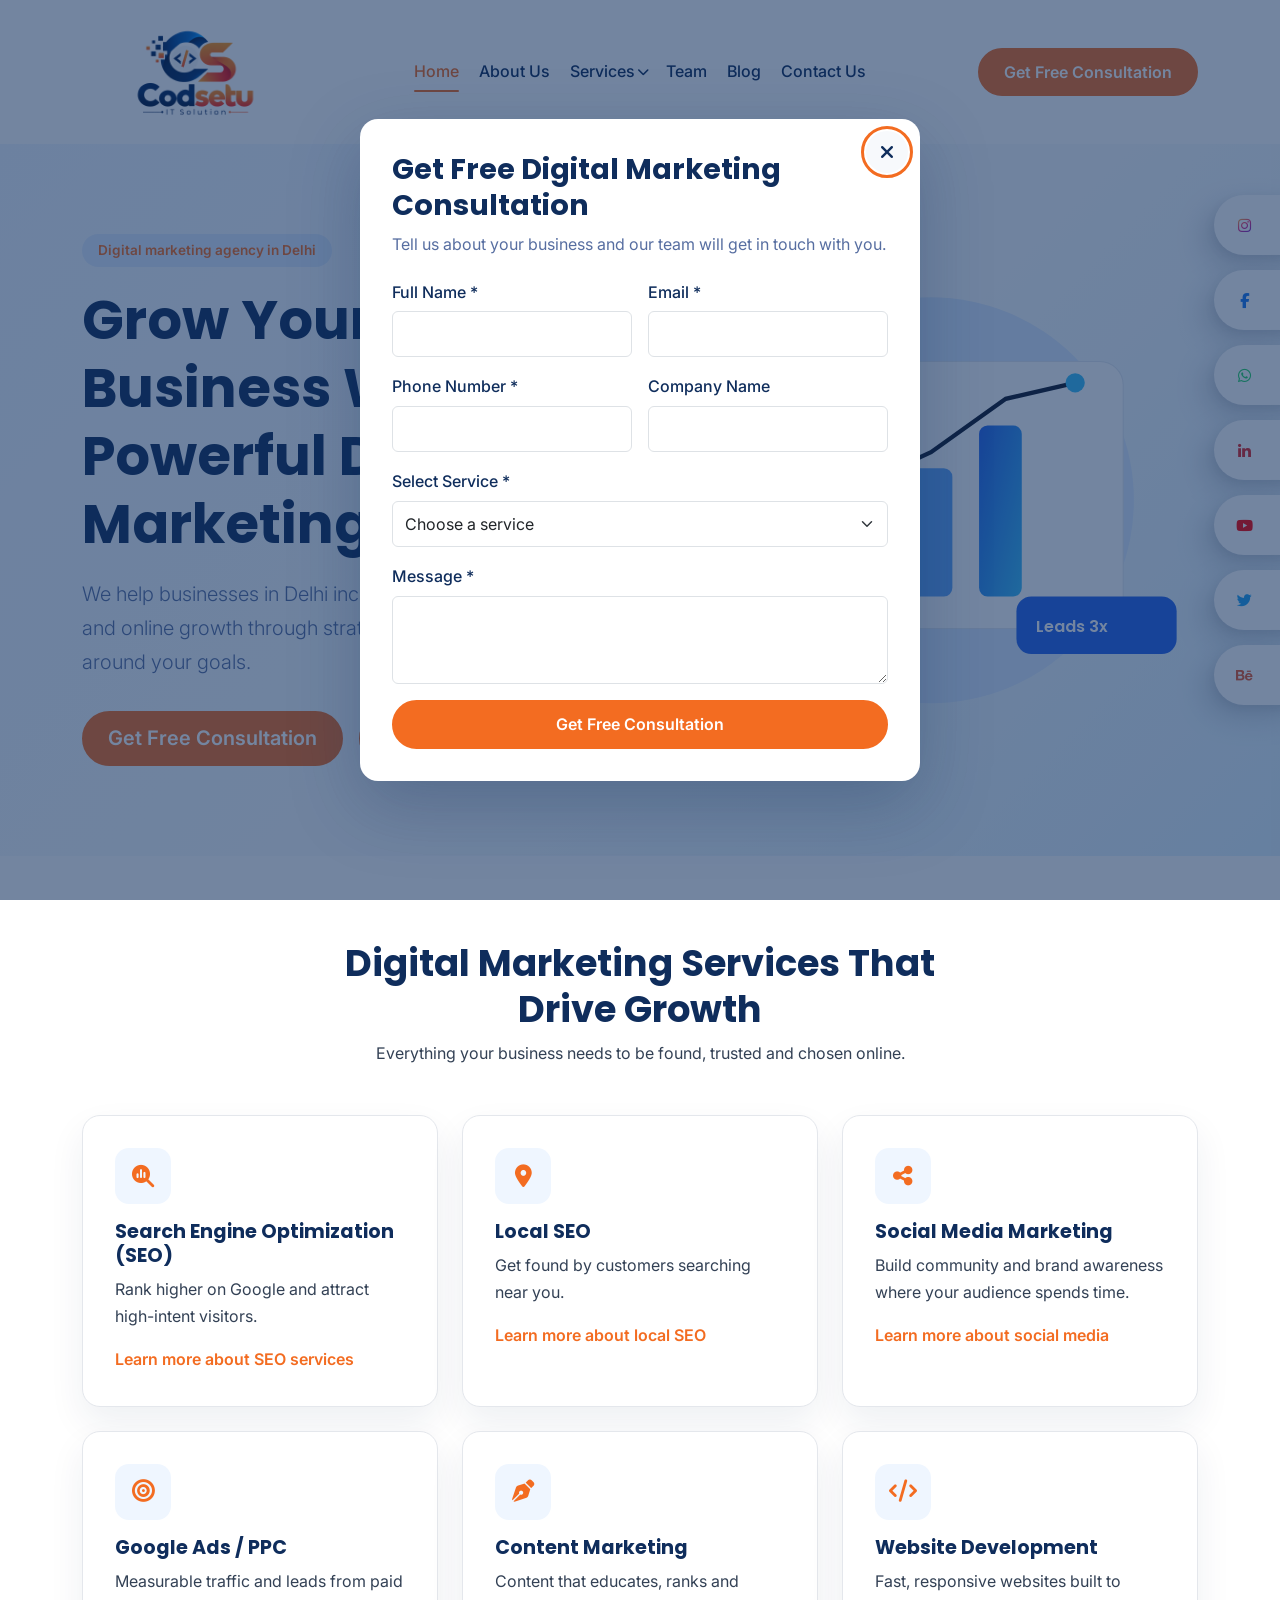
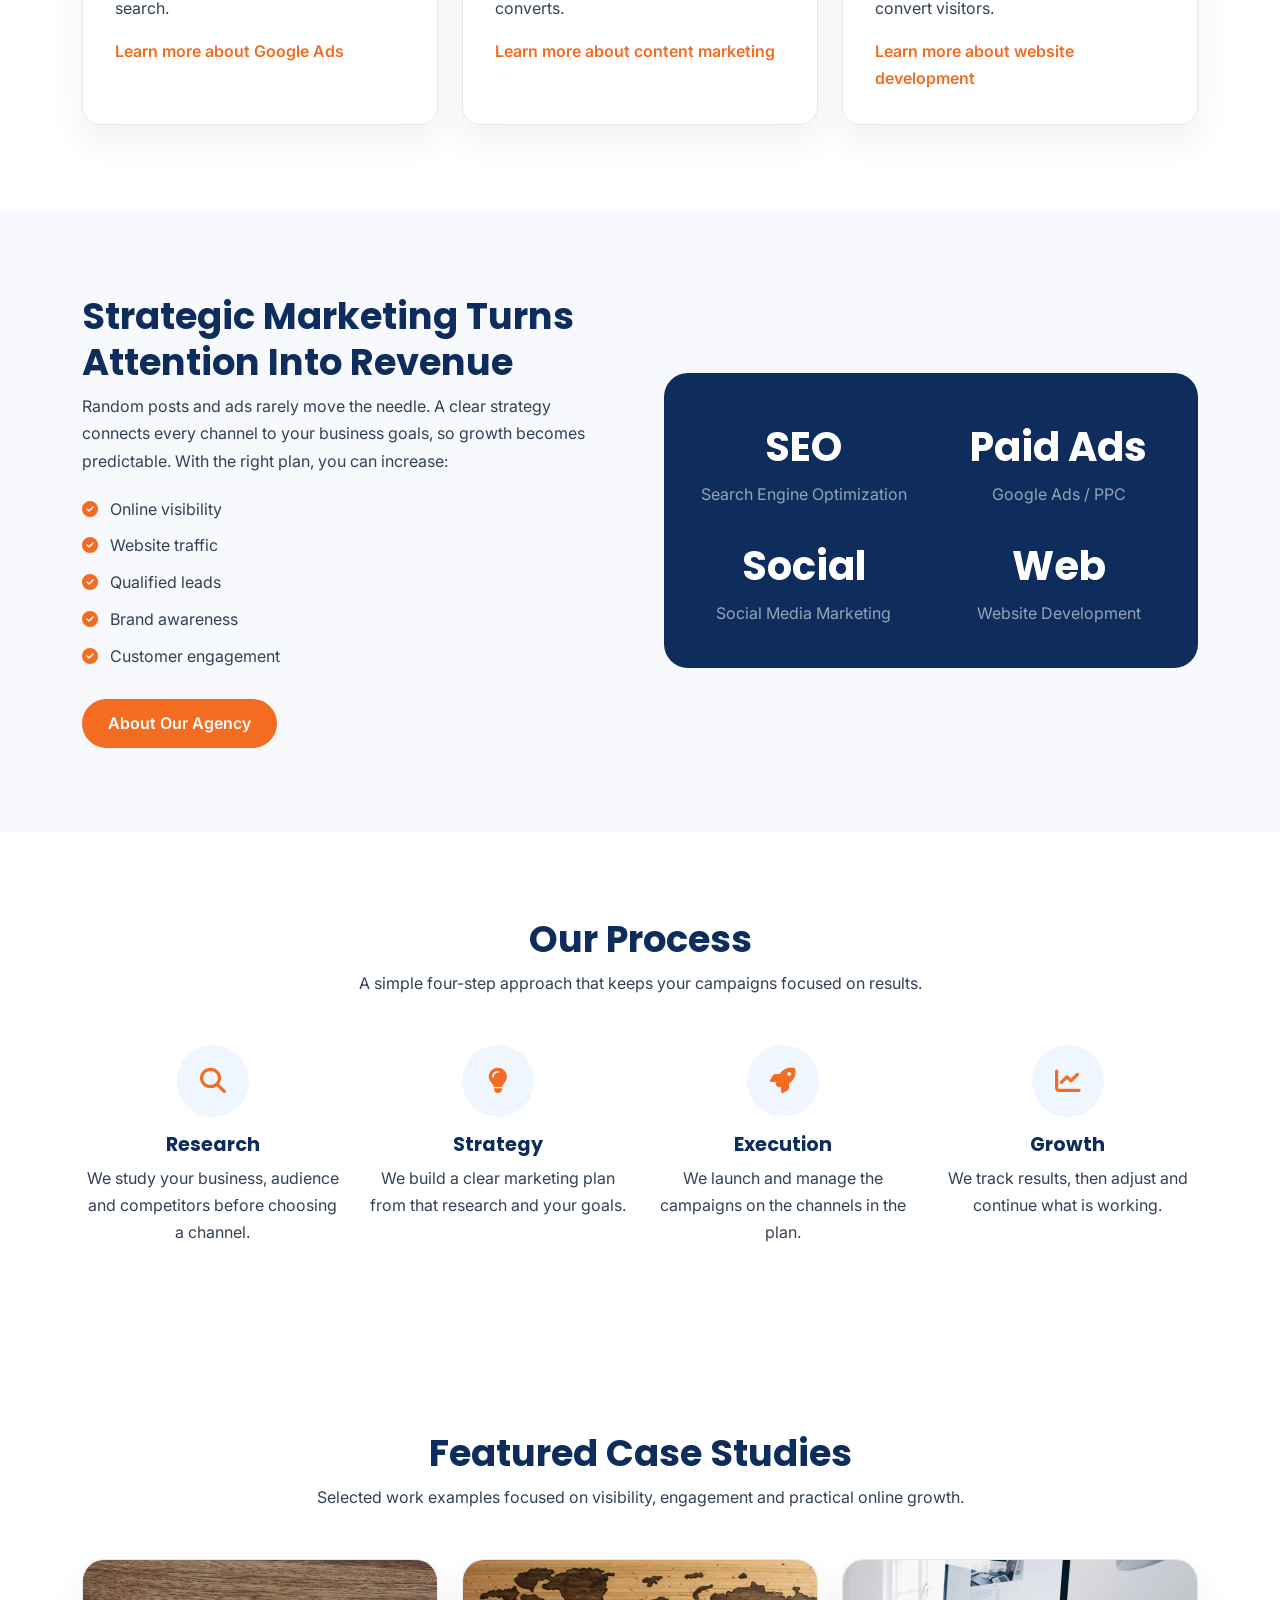
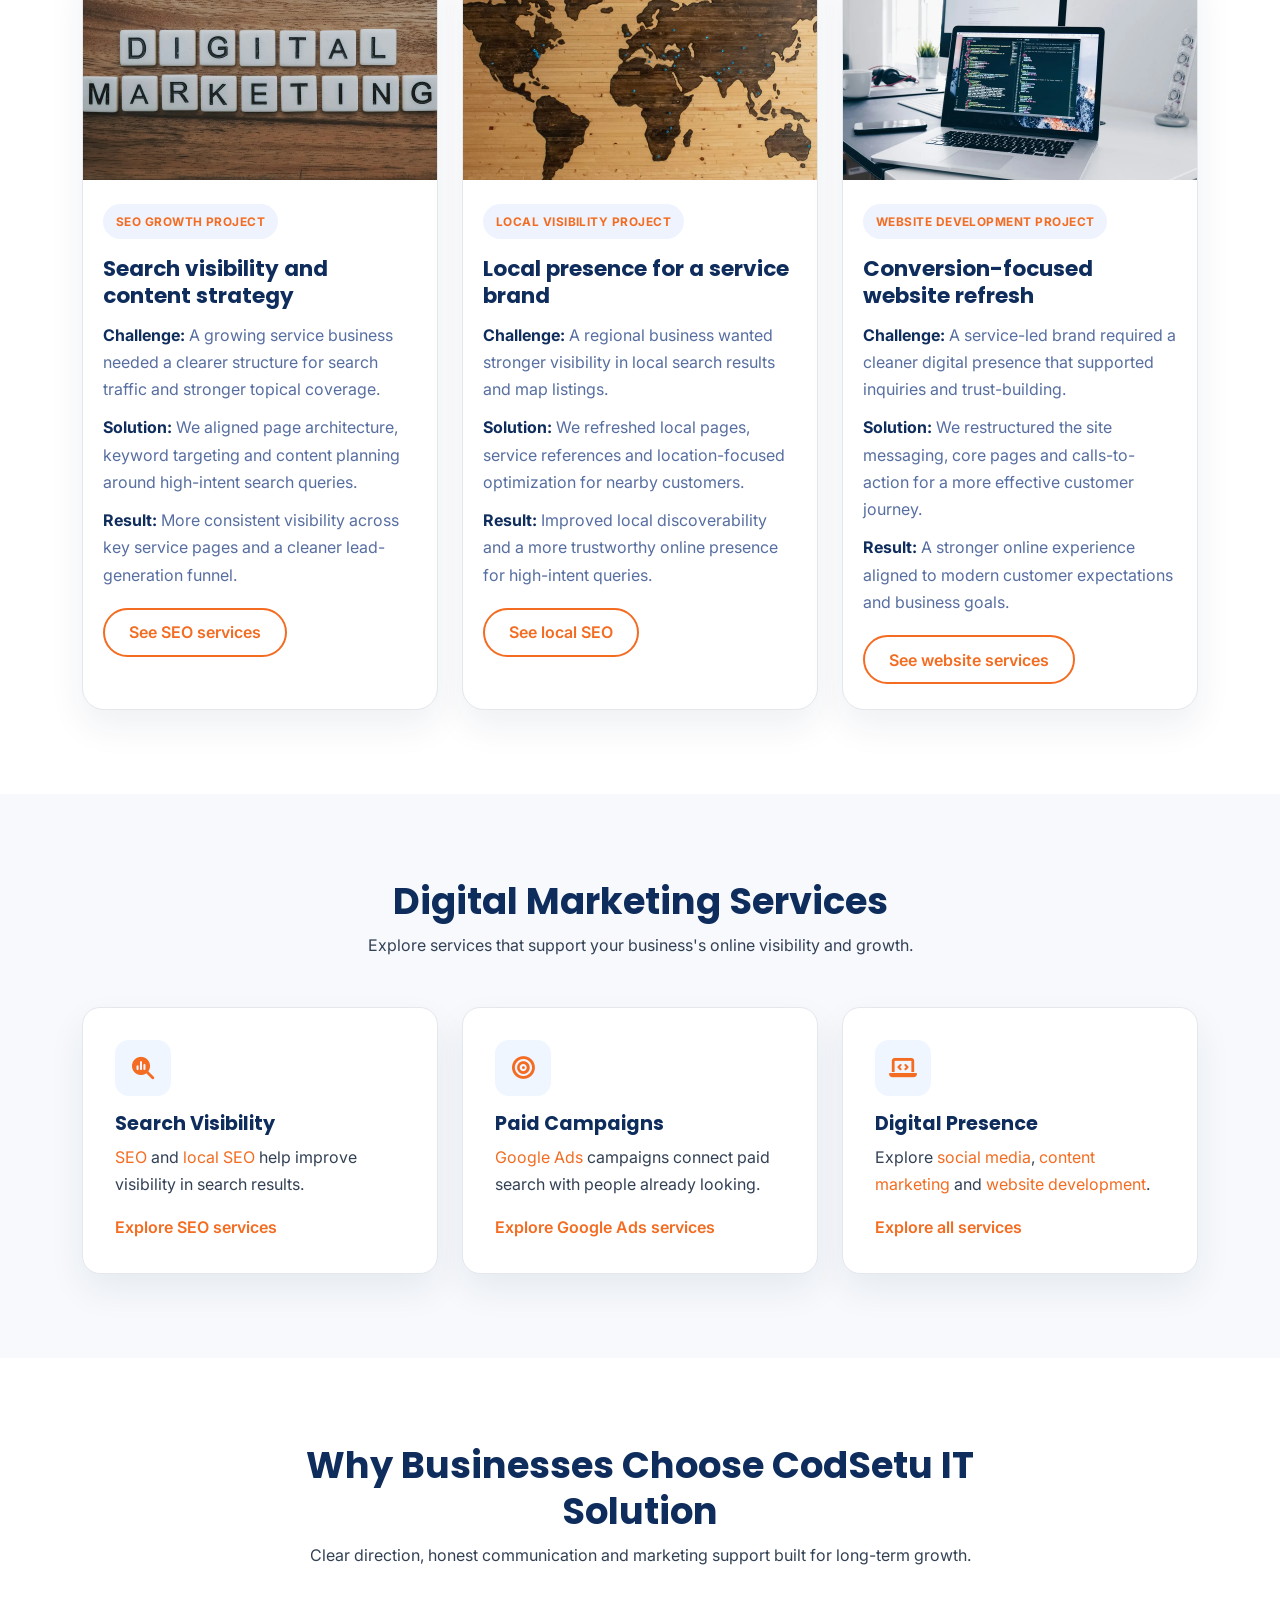
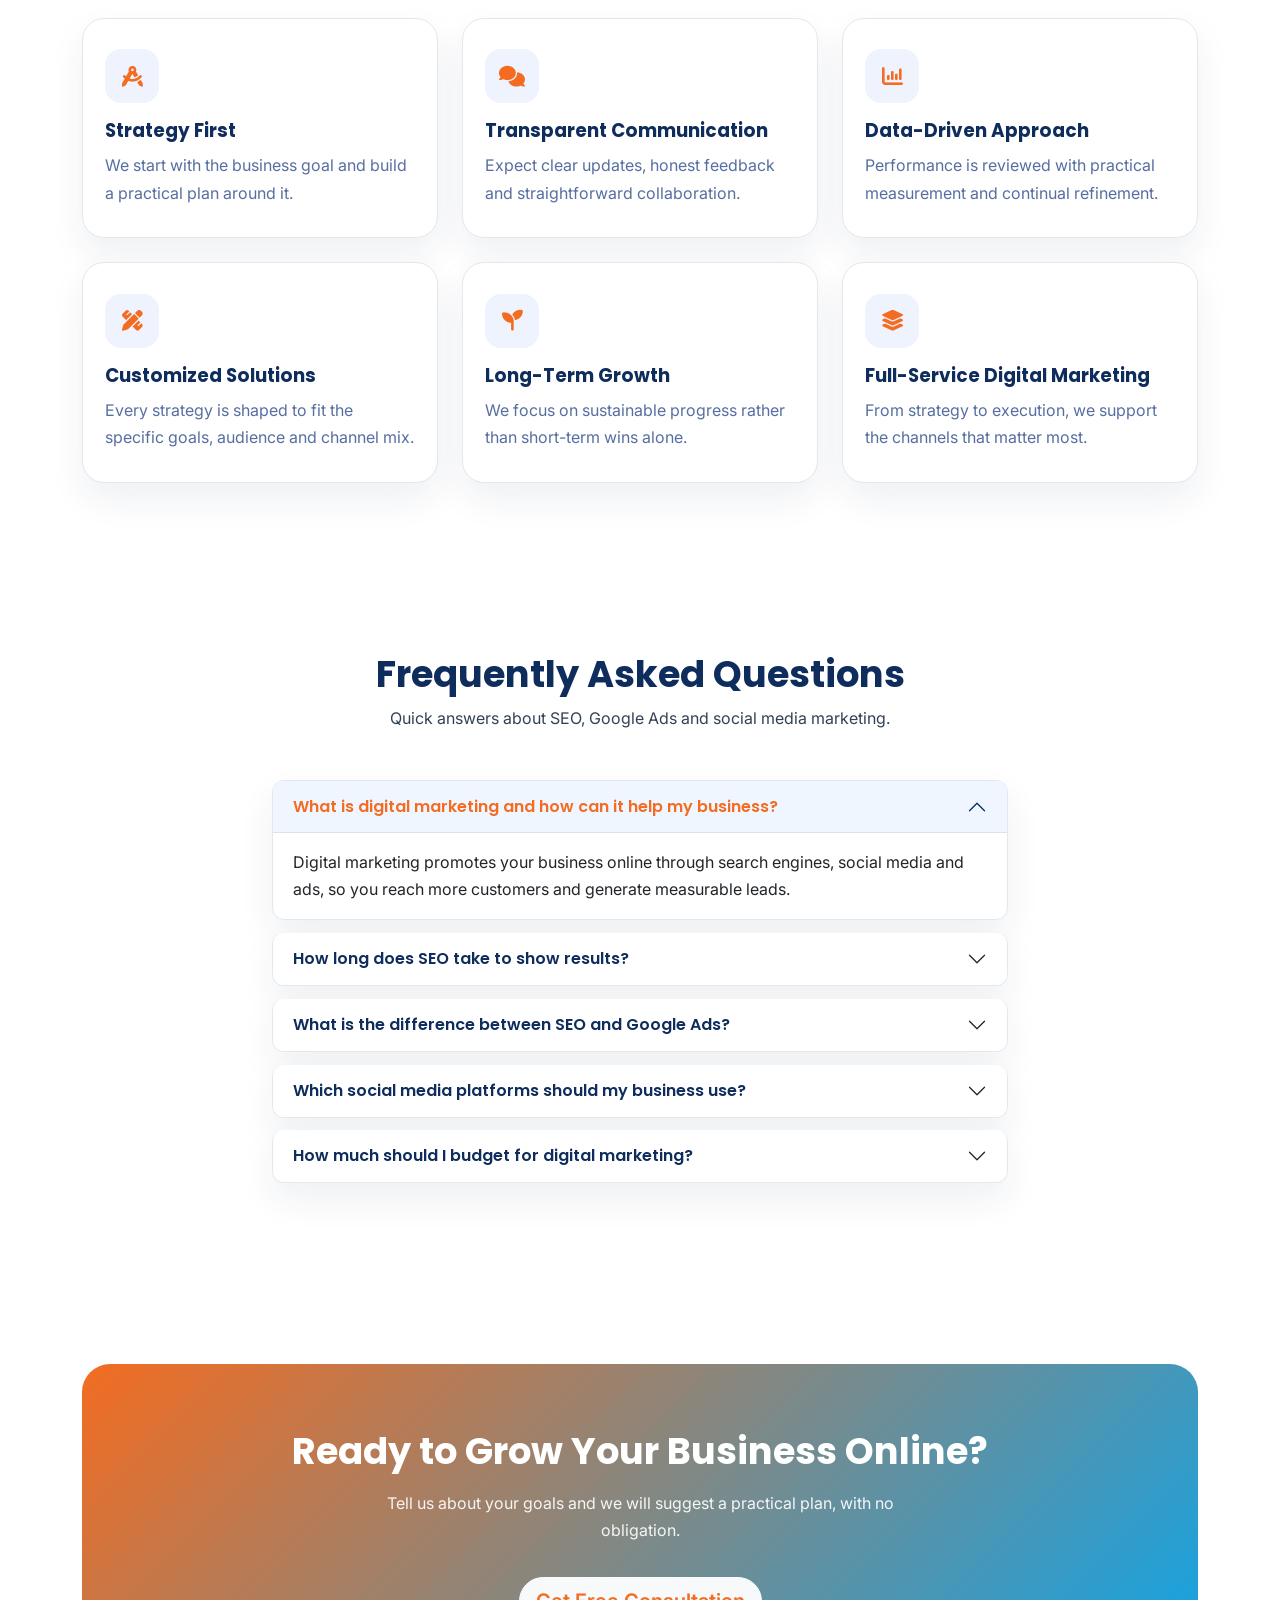
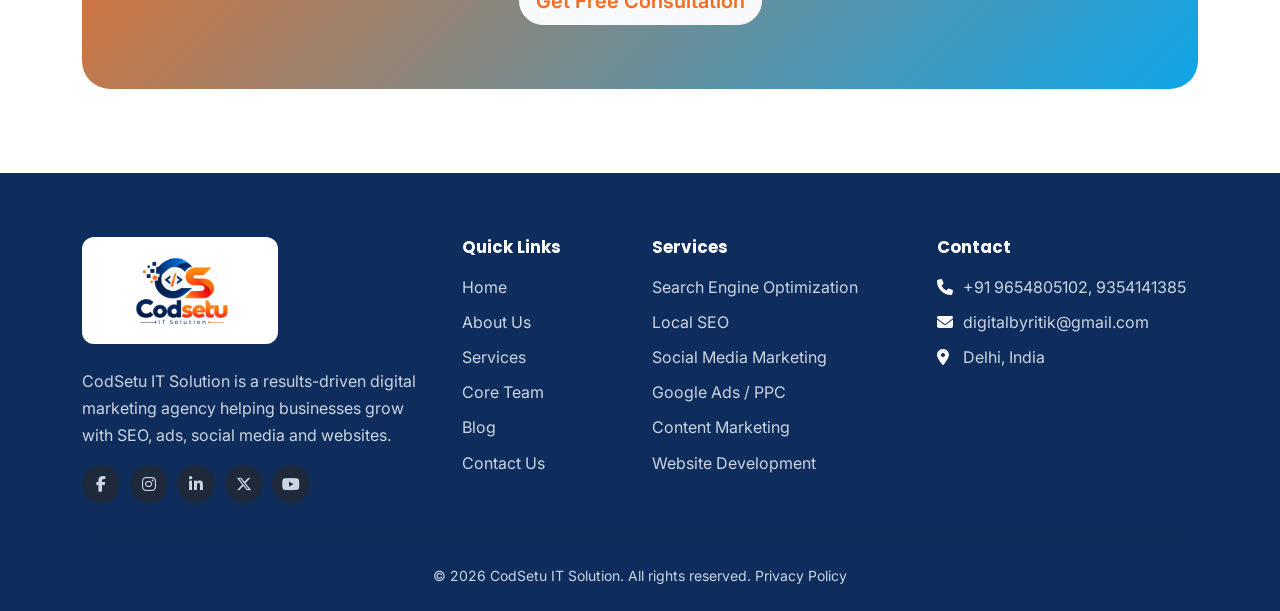
==== commit 2dd215e0: "Show the original footer logo on a white rounded badge. Drop the recolored footer artwork and use th" ====
--- a/index.html
+++ b/index.html
@@ -668,7 +668,7 @@
     <footer class="site-footer">
         <div class="container">
             <div class="row g-4">
-                <div class="col-lg-4"><a class="navbar-brand" href="index.html"><picture><source srcset="logo/logo-footer.webp" type="image/webp"><img alt="CodSetu IT Solution logo" src="logo/logo-footer.png" width="142" height="70" loading="lazy"></picture></a>
+                <div class="col-lg-4"><a class="navbar-brand footer-logo" href="index.html"><picture><source srcset="logo/logo.webp" type="image/webp"><img alt="CodSetu IT Solution logo" src="logo/logo.png" width="176" height="87" loading="lazy"></picture></a>
                     <p class="mt-3">CodSetu IT Solution is a results-driven digital marketing agency helping businesses
                         grow
                         with SEO, ads, social media and websites.</p>
--- a/css/style.css
+++ b/css/style.css
@@ -1610,6 +1610,18 @@
     color: #fff
 }
 
+.site-footer .footer-logo {
+    display: inline-block;
+    background: #fff;
+    border-radius: 12px;
+    padding: 10px;
+    line-height: 0;
+}
+
+.site-footer .footer-logo img {
+    display: block;
+}
+
 
 
 .site-footer .navbar-brand span,
@@ -2455,7 +2467,86 @@
 
 
 
+/* Custom cursor */
+@property --cursor-scale {
+    syntax: "<number>";
+    inherits: false;
+    initial-value: 1;
+}
+
+body.cursor-enabled {
+    cursor: none;
+}
+
+body.cursor-enabled a,
+body.cursor-enabled button,
+body.cursor-enabled summary,
+body.cursor-enabled [role="button"],
+body.cursor-enabled [onclick],
+body.cursor-enabled input[type="button"],
+body.cursor-enabled input[type="submit"],
+body.cursor-enabled input[type="reset"] {
+    cursor: none;
+}
+
+.cursor-dot,
+.cursor-ring {
+    --cursor-x: 0px;
+    --cursor-y: 0px;
+    --cursor-scale: 1;
+    position: fixed;
+    top: 0;
+    left: 0;
+    pointer-events: none;
+    z-index: 2147483647;
+    border-radius: 50%;
+    will-change: transform;
+    opacity: 0;
+    transform: translate3d(calc(var(--cursor-x) - 50%), calc(var(--cursor-y) - 50%), 0) scale(var(--cursor-scale));
+}
+
+body.cursor-visible .cursor-dot,
+body.cursor-visible .cursor-ring {
+    opacity: 1;
+}
+
+.cursor-dot {
+    width: 10px;
+    height: 10px;
+    background: rgba(37, 99, 235, 0.92);
+}
+
+.cursor-ring {
+    width: 38px;
+    height: 38px;
+    border: 1px solid rgba(37, 99, 235, 0.55);
+    background: rgba(37, 99, 235, 0.06);
+    transition: --cursor-scale .18s ease, border-color .15s ease, background .15s ease;
+}
+
+.cursor-ring.cursor-hover,
+.cursor-ring.is-active {
+    --cursor-scale: 1.08;
+    border-color: rgba(37, 99, 235, 0.9);
+    background: rgba(37, 99, 235, 0.12);
+}
+
+@media (pointer: coarse) {
+    body.cursor-enabled {
+        cursor: auto;
+    }
+
+    .cursor-dot,
+    .cursor-ring {
+        display: none;
+    }
+}
+
 @media (prefers-reduced-motion: reduce) {
+    .cursor-ring {
+        transition: none;
+    }
+
     *,
     *::before,
     *::after {
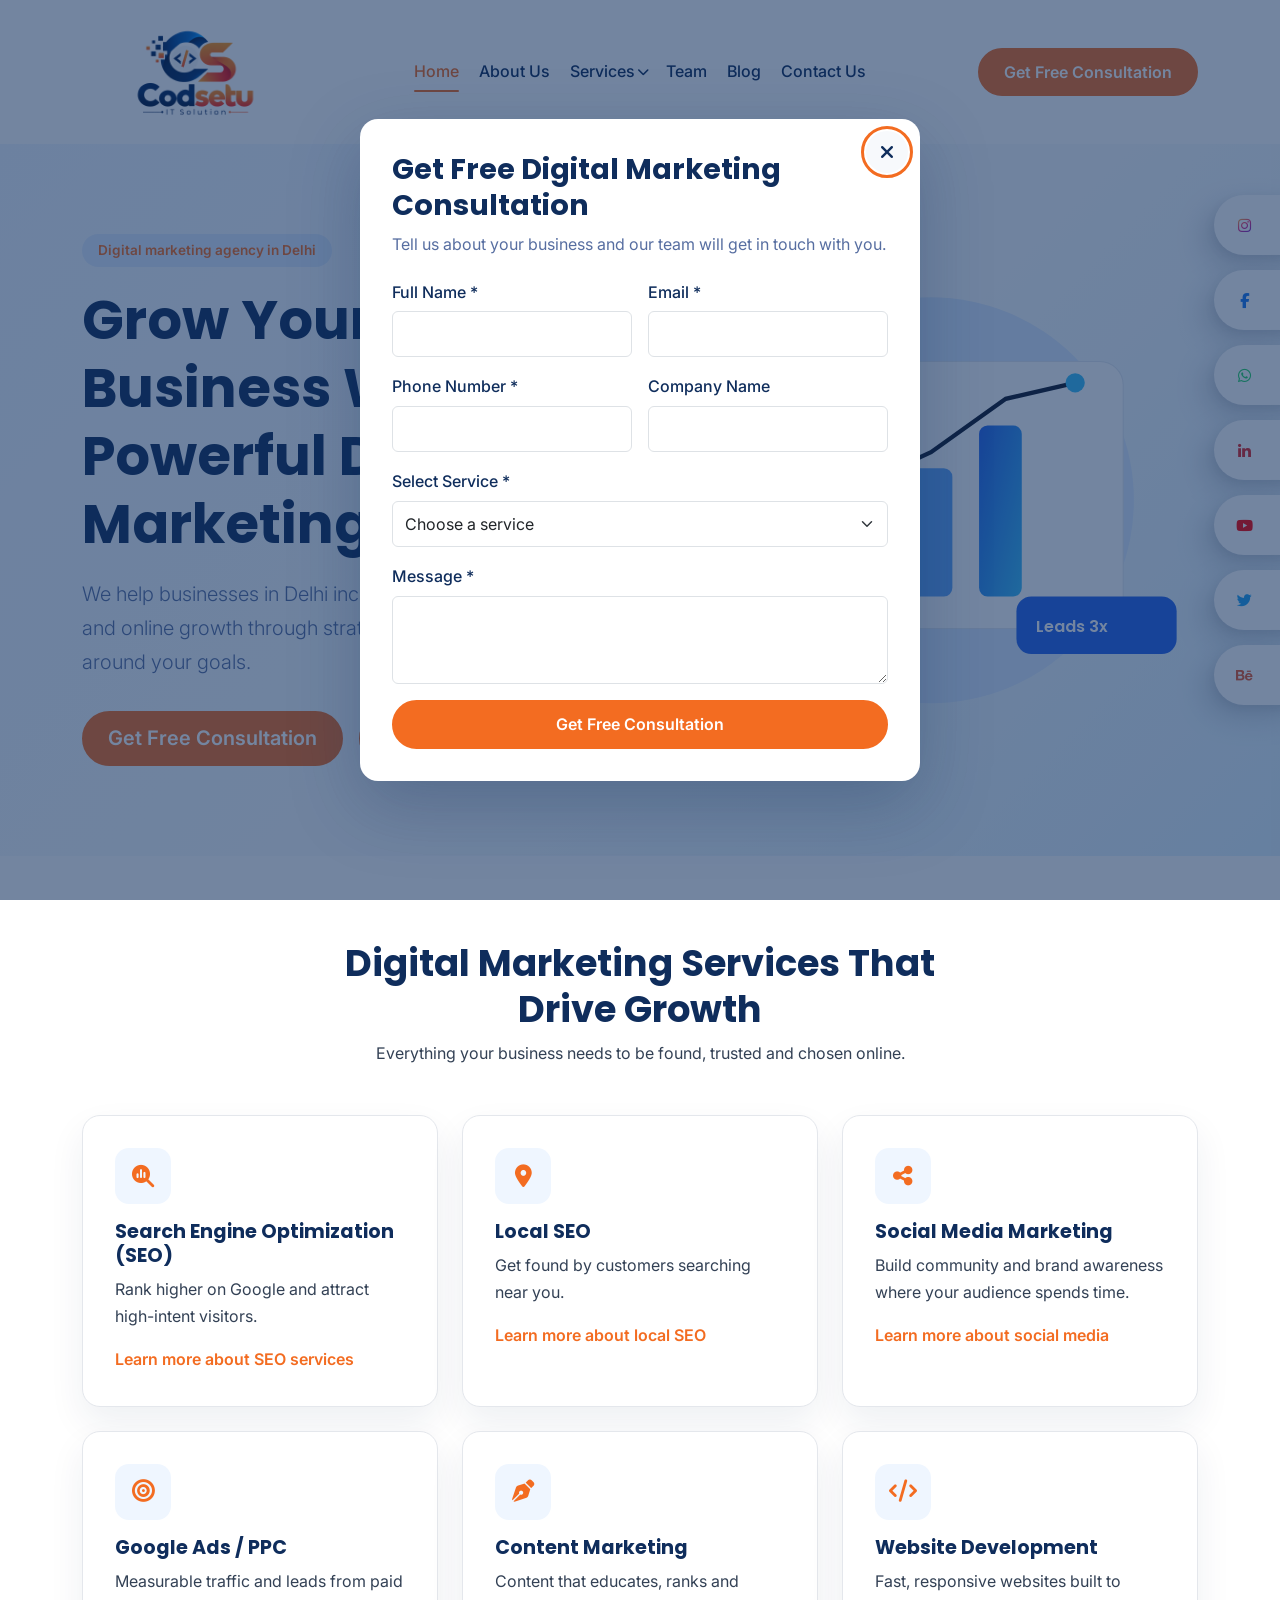
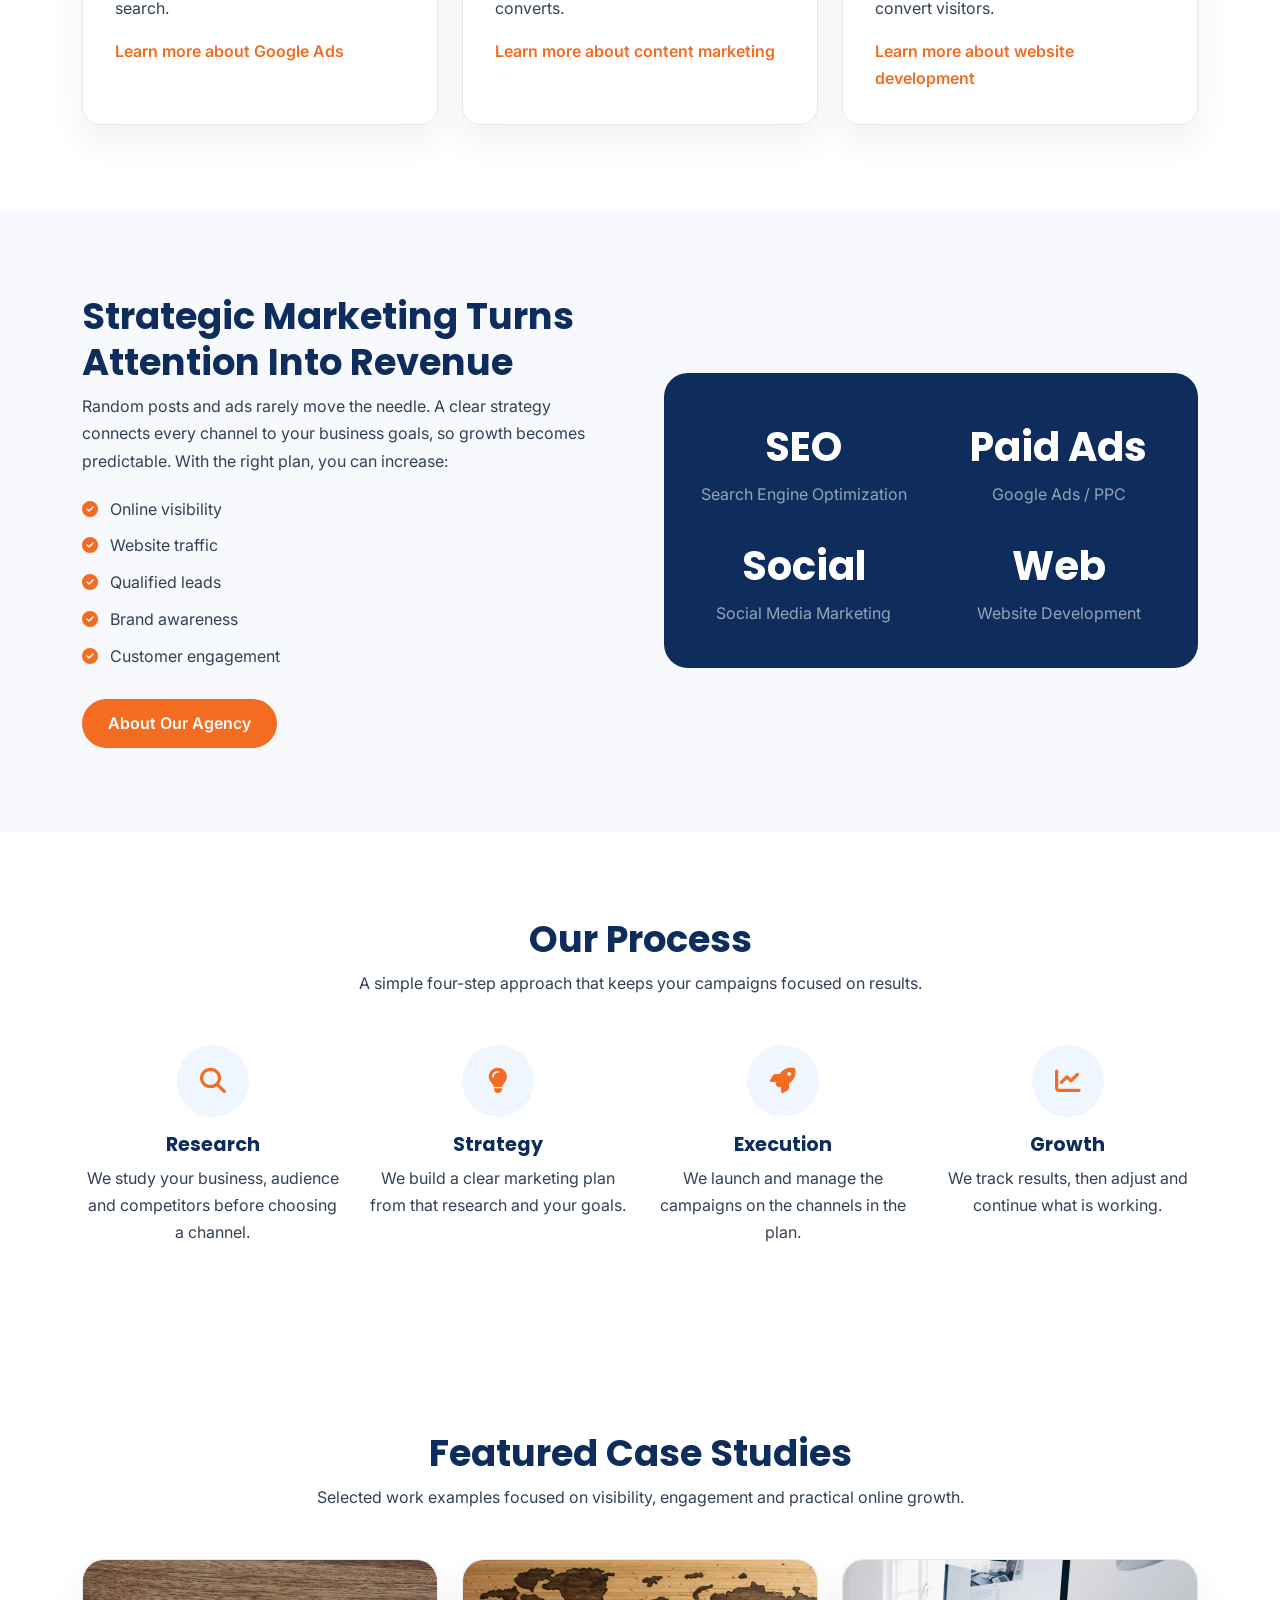
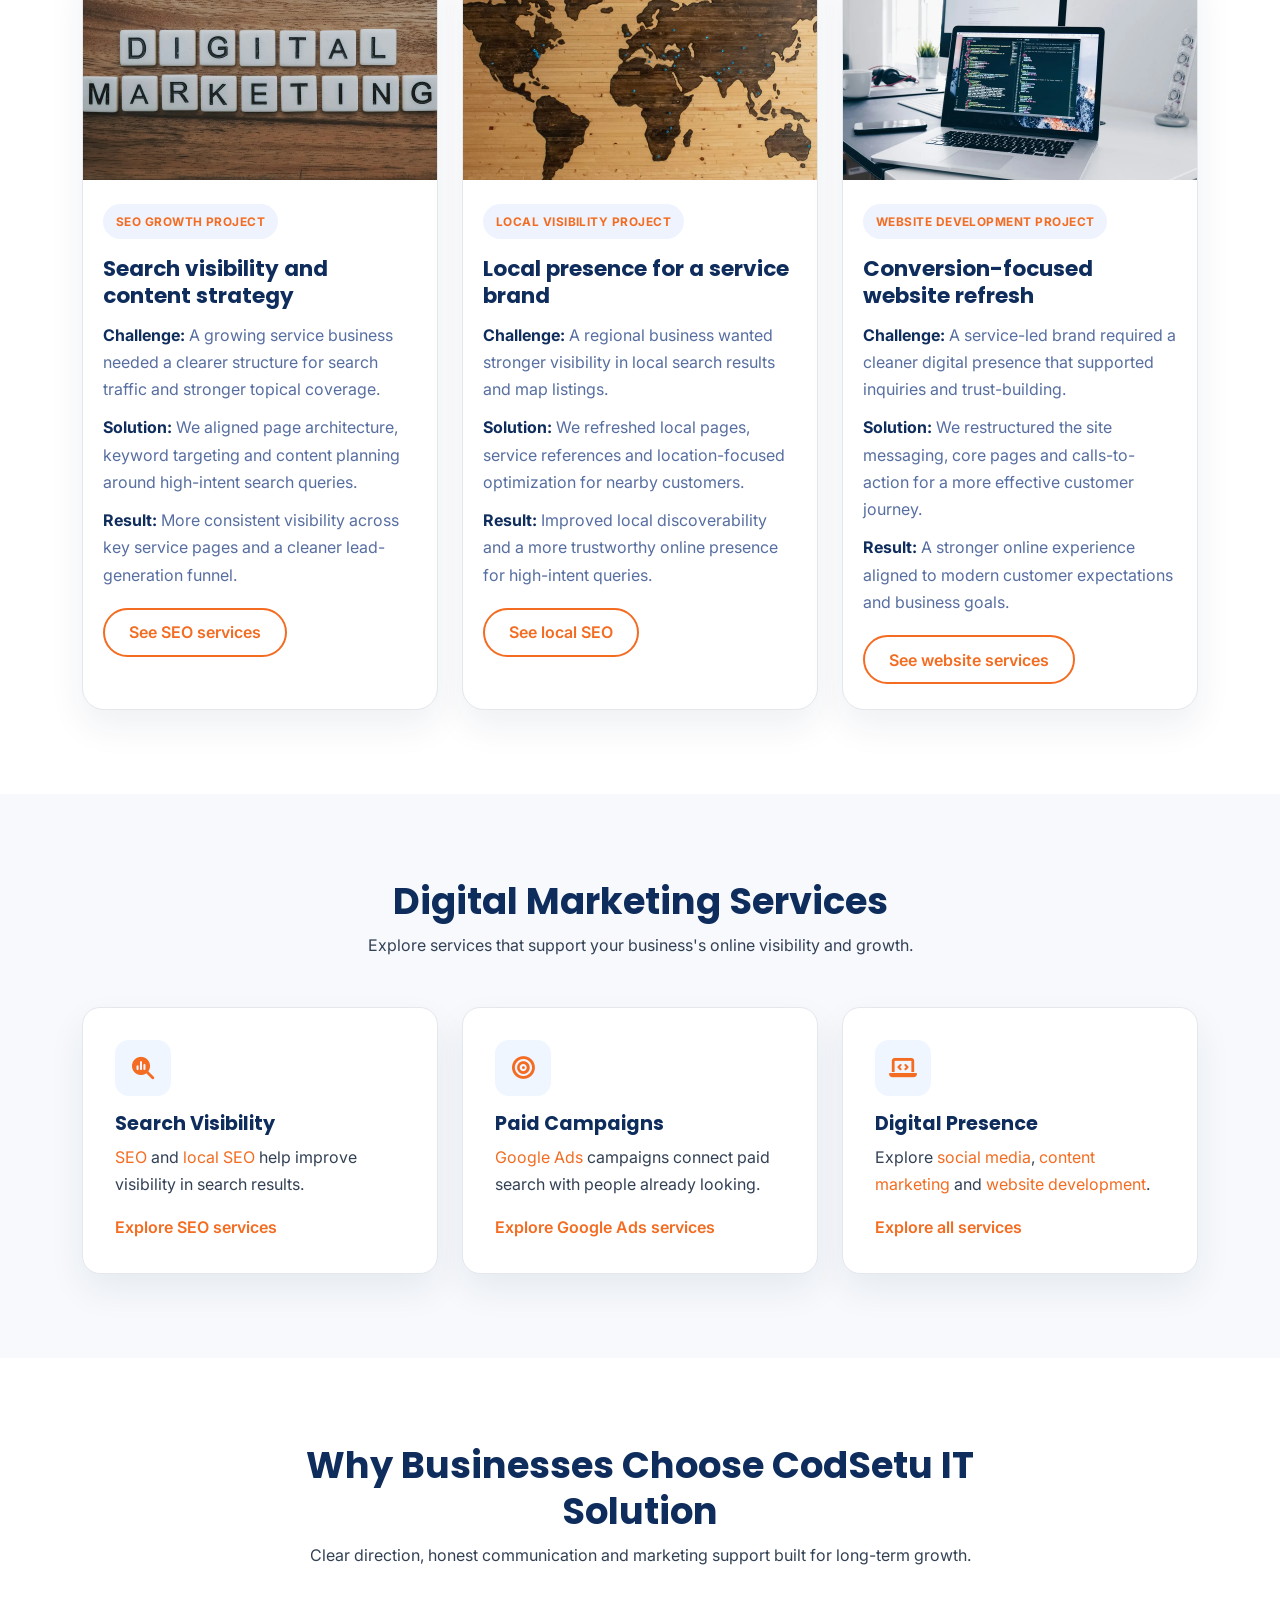
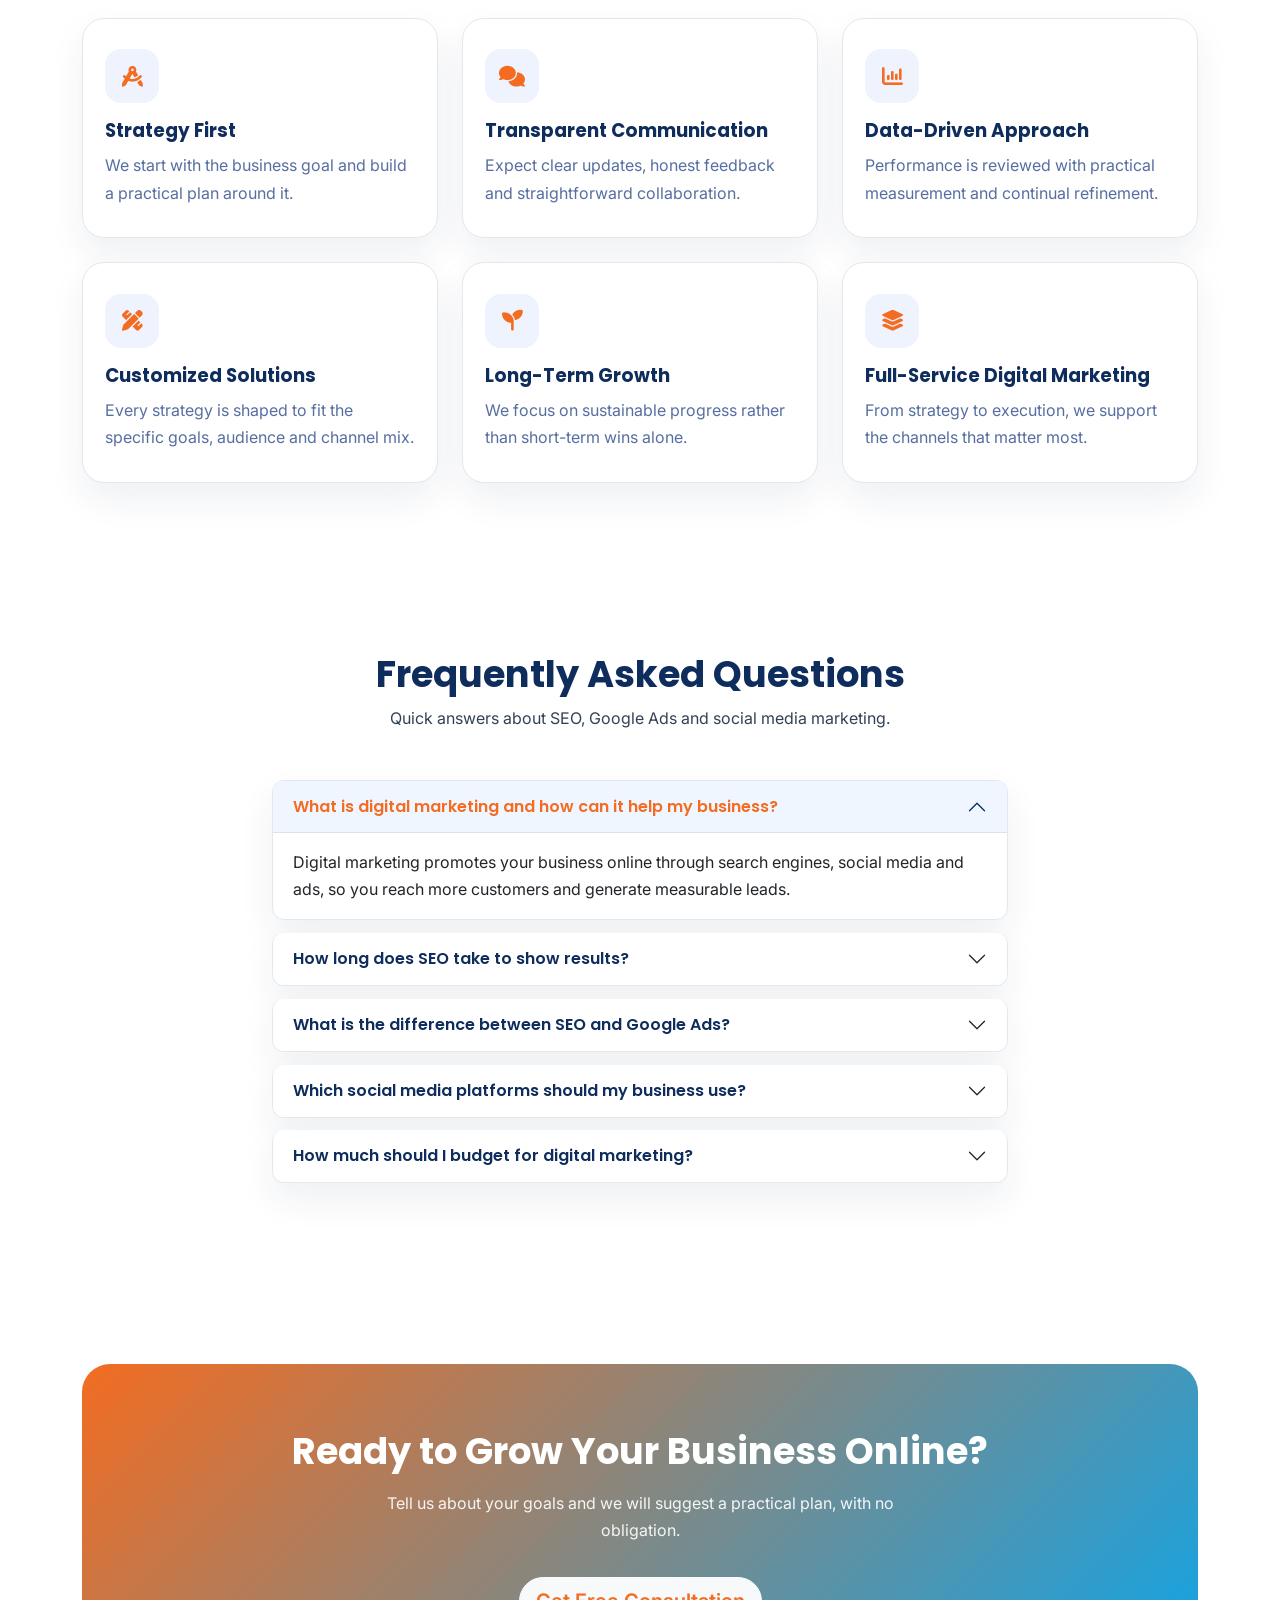
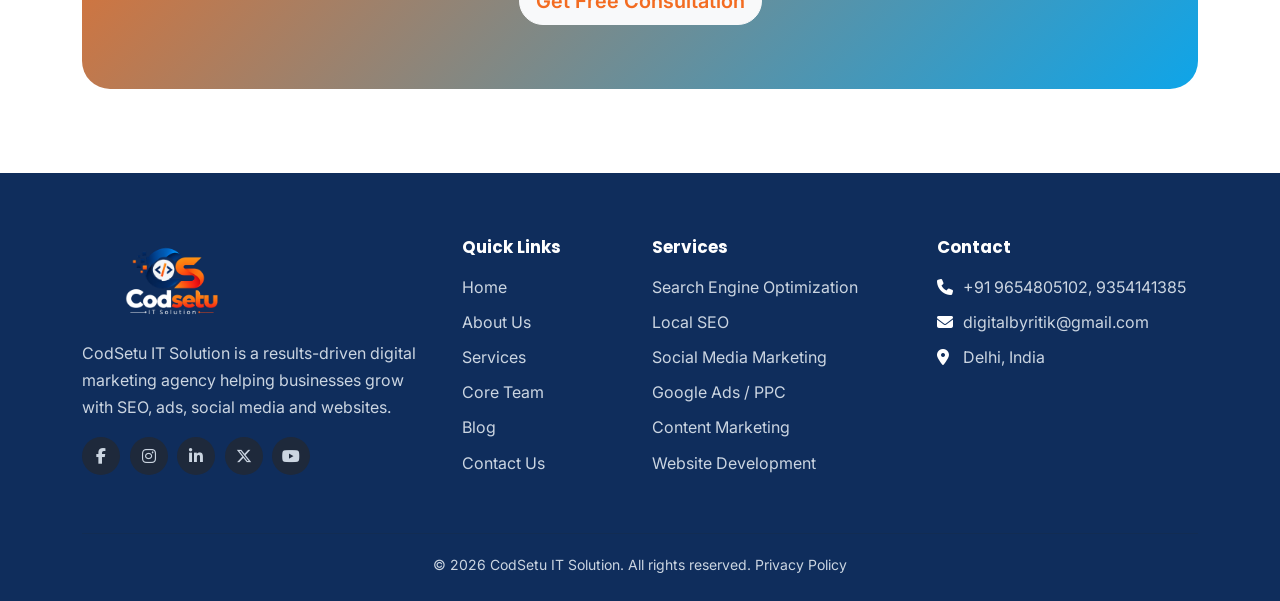
==== commit ab7012b6: "Recolor the footer wordmark white and drop the badge. Use a separate transparent footer logo so Cod " ====
--- a/index.html
+++ b/index.html
@@ -668,7 +668,7 @@
     <footer class="site-footer">
         <div class="container">
             <div class="row g-4">
-                <div class="col-lg-4"><a class="navbar-brand footer-logo" href="index.html"><picture><source srcset="logo/logo.webp" type="image/webp"><img alt="CodSetu IT Solution logo" src="logo/logo.png" width="176" height="87" loading="lazy"></picture></a>
+                <div class="col-lg-4"><a class="navbar-brand" href="index.html"><picture><source srcset="logo/logo-footer.webp" type="image/webp"><img alt="CodSetu IT Solution logo" src="logo/logo-footer.png" width="176" height="87" loading="lazy"></picture></a>
                     <p class="mt-3">CodSetu IT Solution is a results-driven digital marketing agency helping businesses
                         grow
                         with SEO, ads, social media and websites.</p>
--- a/css/style.css
+++ b/css/style.css
@@ -1610,20 +1610,6 @@
     color: #fff
 }
 
-.site-footer .footer-logo {
-    display: inline-block;
-    background: #fff;
-    border-radius: 12px;
-    padding: 10px;
-    line-height: 0;
-}
-
-.site-footer .footer-logo img {
-    display: block;
-}
-
-
-
 .site-footer .navbar-brand span,
 
 .site-footer .navbar-brand i {
@@ -2467,86 +2453,7 @@
 
 
 
-/* Custom cursor */
-@property --cursor-scale {
-    syntax: "<number>";
-    inherits: false;
-    initial-value: 1;
-}
-
-body.cursor-enabled {
-    cursor: none;
-}
-
-body.cursor-enabled a,
-body.cursor-enabled button,
-body.cursor-enabled summary,
-body.cursor-enabled [role="button"],
-body.cursor-enabled [onclick],
-body.cursor-enabled input[type="button"],
-body.cursor-enabled input[type="submit"],
-body.cursor-enabled input[type="reset"] {
-    cursor: none;
-}
-
-.cursor-dot,
-.cursor-ring {
-    --cursor-x: 0px;
-    --cursor-y: 0px;
-    --cursor-scale: 1;
-    position: fixed;
-    top: 0;
-    left: 0;
-    pointer-events: none;
-    z-index: 2147483647;
-    border-radius: 50%;
-    will-change: transform;
-    opacity: 0;
-    transform: translate3d(calc(var(--cursor-x) - 50%), calc(var(--cursor-y) - 50%), 0) scale(var(--cursor-scale));
-}
-
-body.cursor-visible .cursor-dot,
-body.cursor-visible .cursor-ring {
-    opacity: 1;
-}
-
-.cursor-dot {
-    width: 10px;
-    height: 10px;
-    background: rgba(37, 99, 235, 0.92);
-}
-
-.cursor-ring {
-    width: 38px;
-    height: 38px;
-    border: 1px solid rgba(37, 99, 235, 0.55);
-    background: rgba(37, 99, 235, 0.06);
-    transition: --cursor-scale .18s ease, border-color .15s ease, background .15s ease;
-}
-
-.cursor-ring.cursor-hover,
-.cursor-ring.is-active {
-    --cursor-scale: 1.08;
-    border-color: rgba(37, 99, 235, 0.9);
-    background: rgba(37, 99, 235, 0.12);
-}
-
-@media (pointer: coarse) {
-    body.cursor-enabled {
-        cursor: auto;
-    }
-
-    .cursor-dot,
-    .cursor-ring {
-        display: none;
-    }
-}
-
 @media (prefers-reduced-motion: reduce) {
-    .cursor-ring {
-        transition: none;
-    }
-
     *,
     *::before,
     *::after {
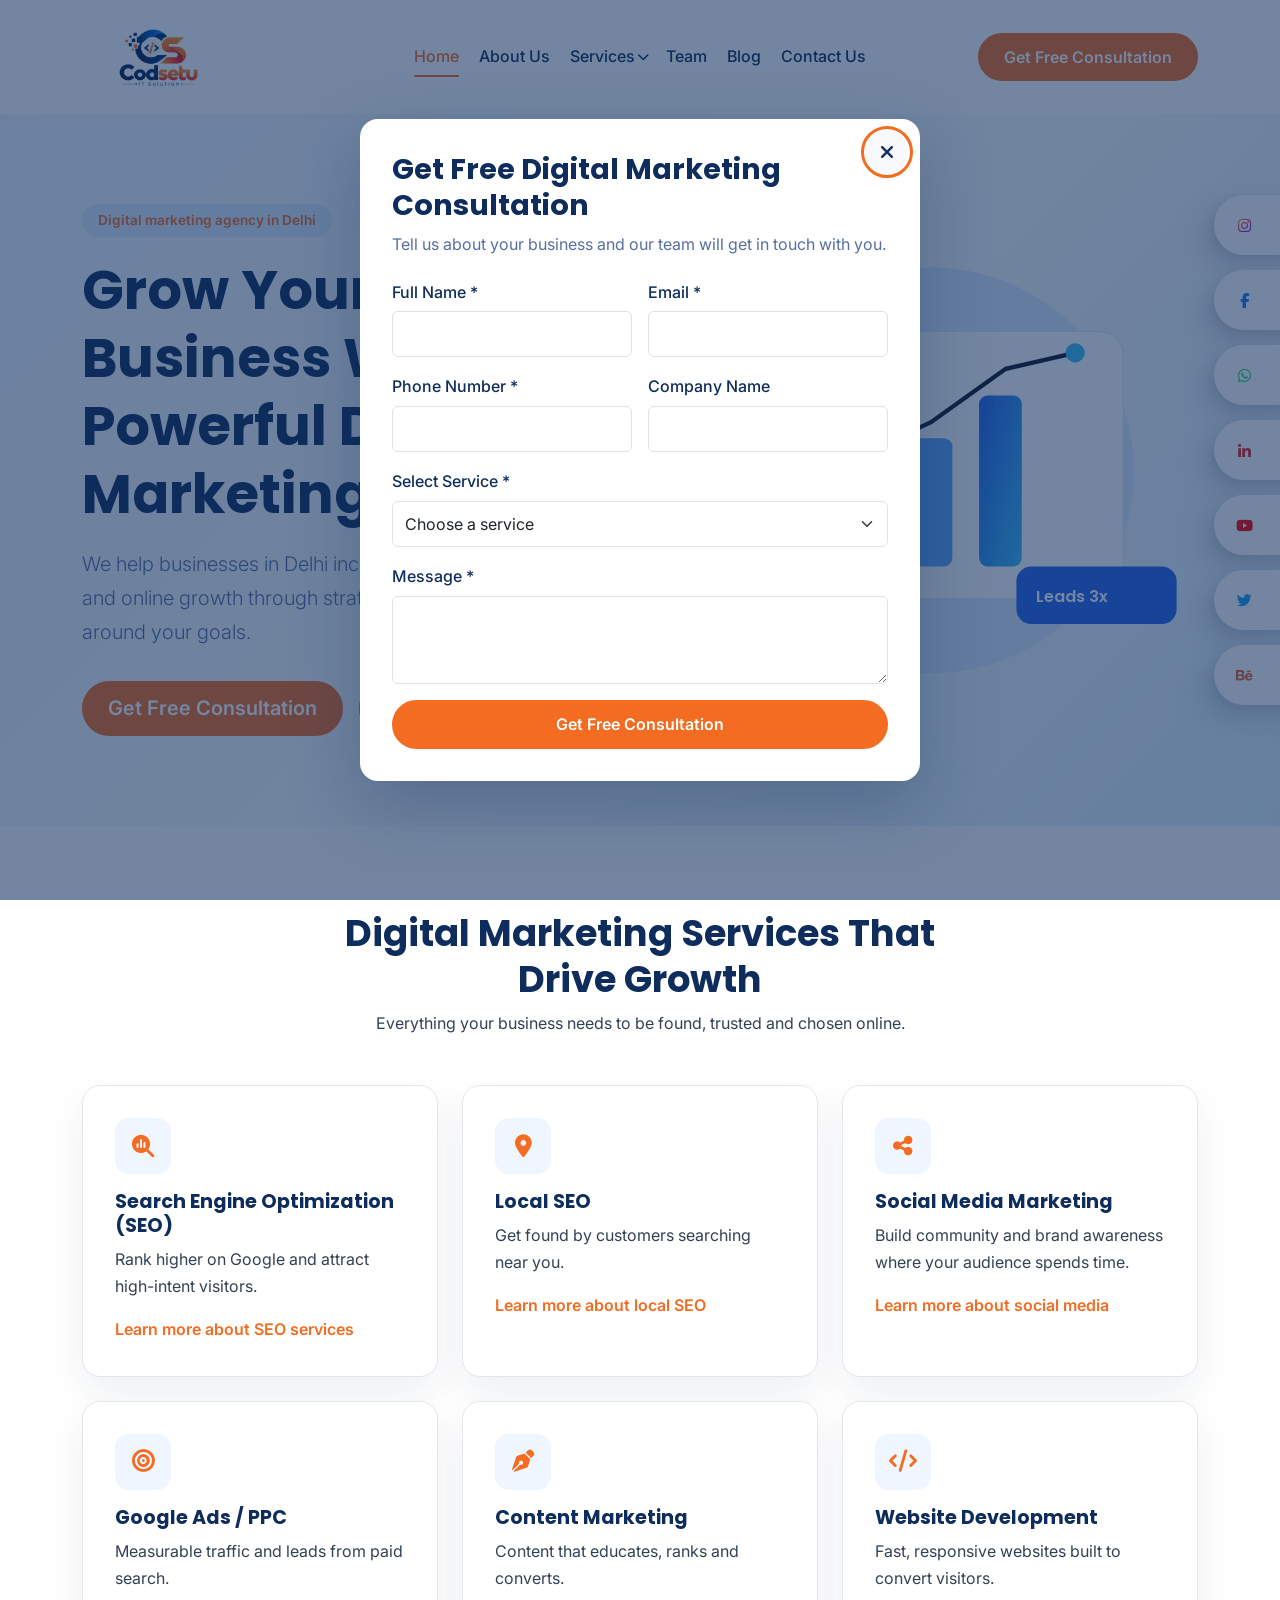
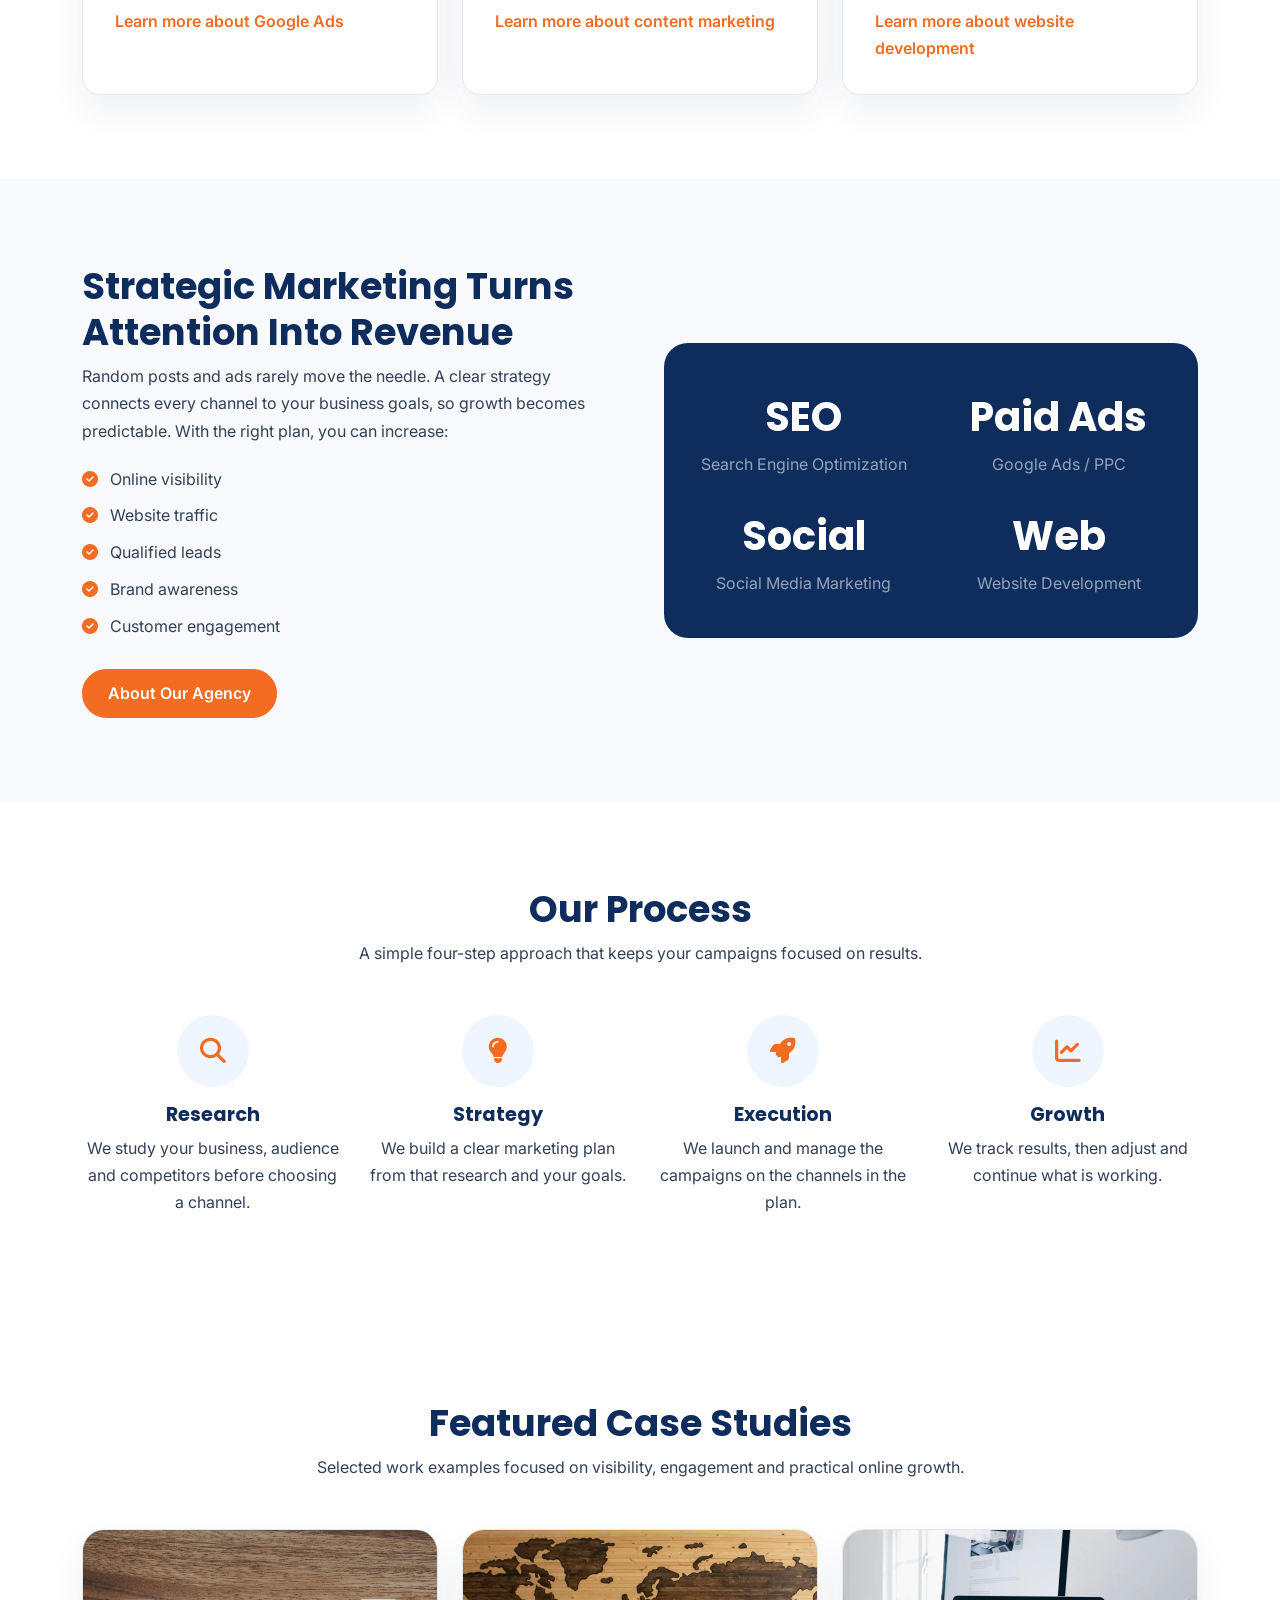
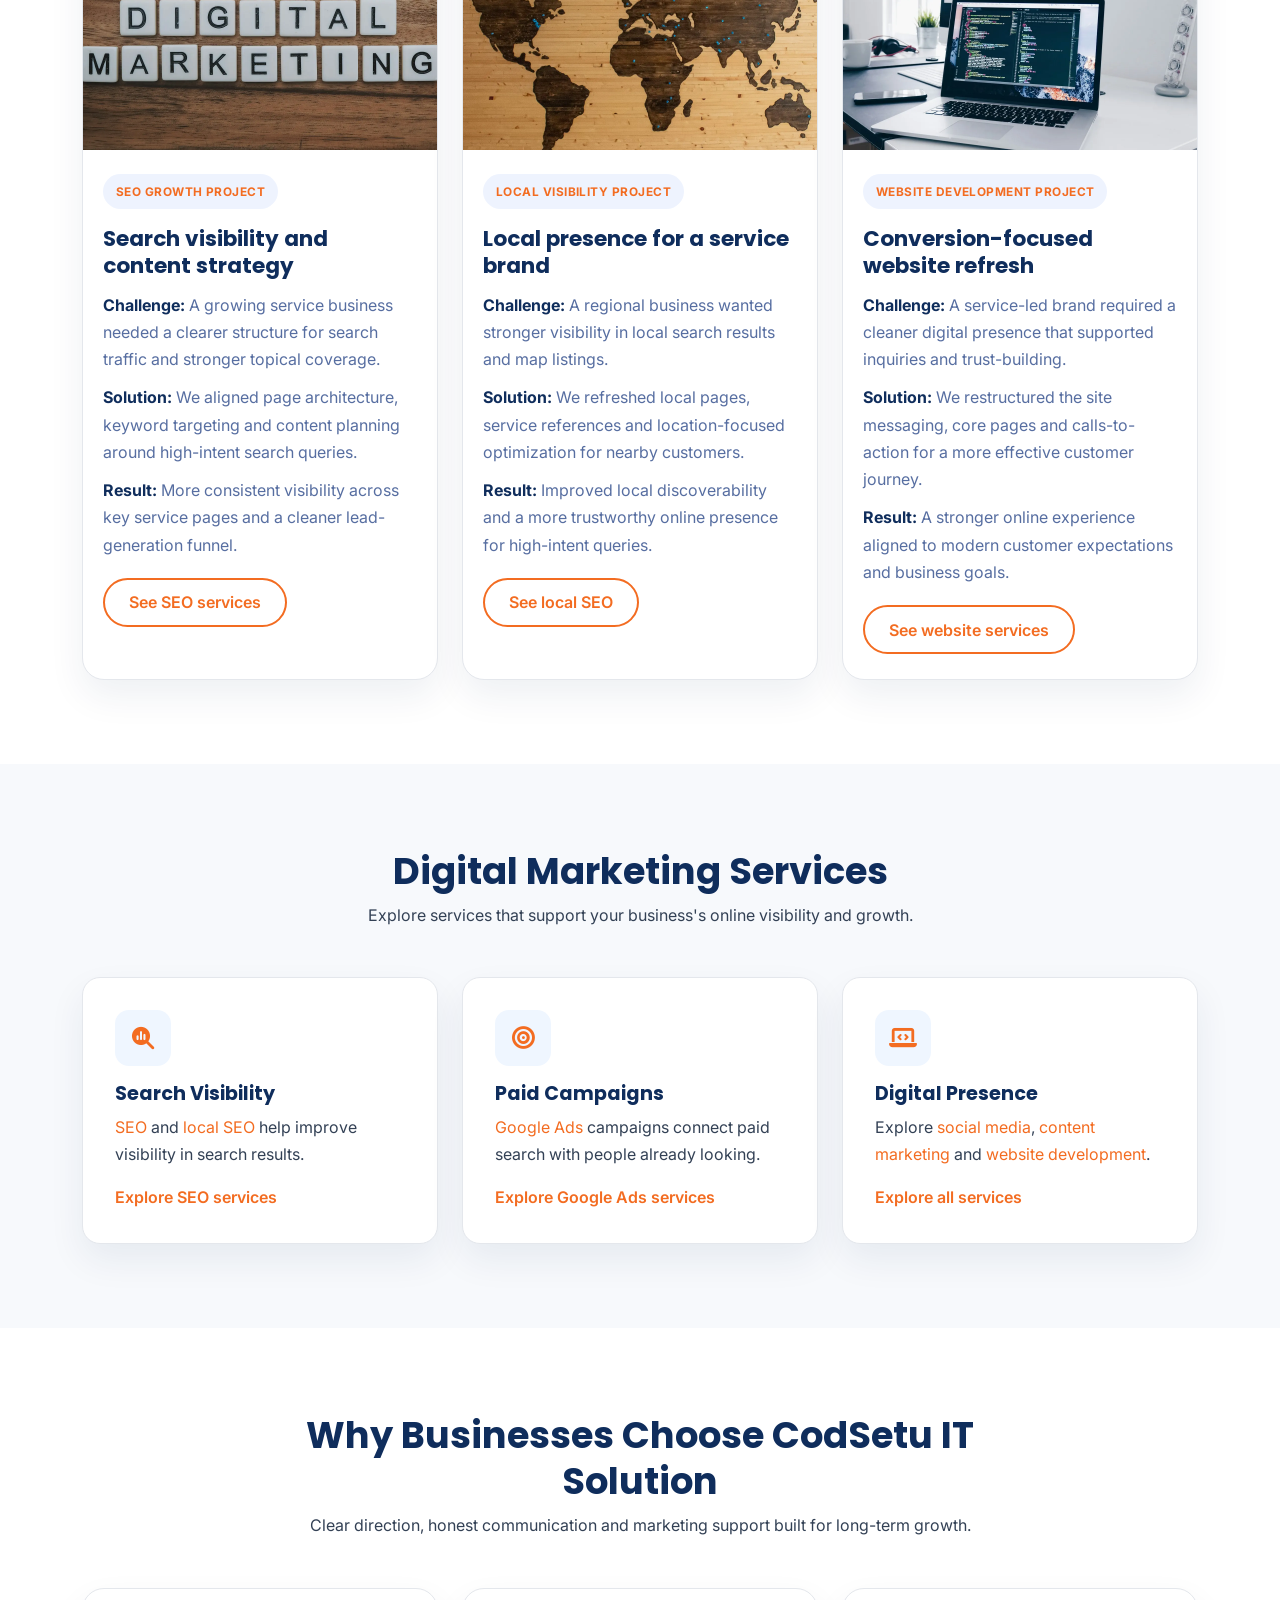
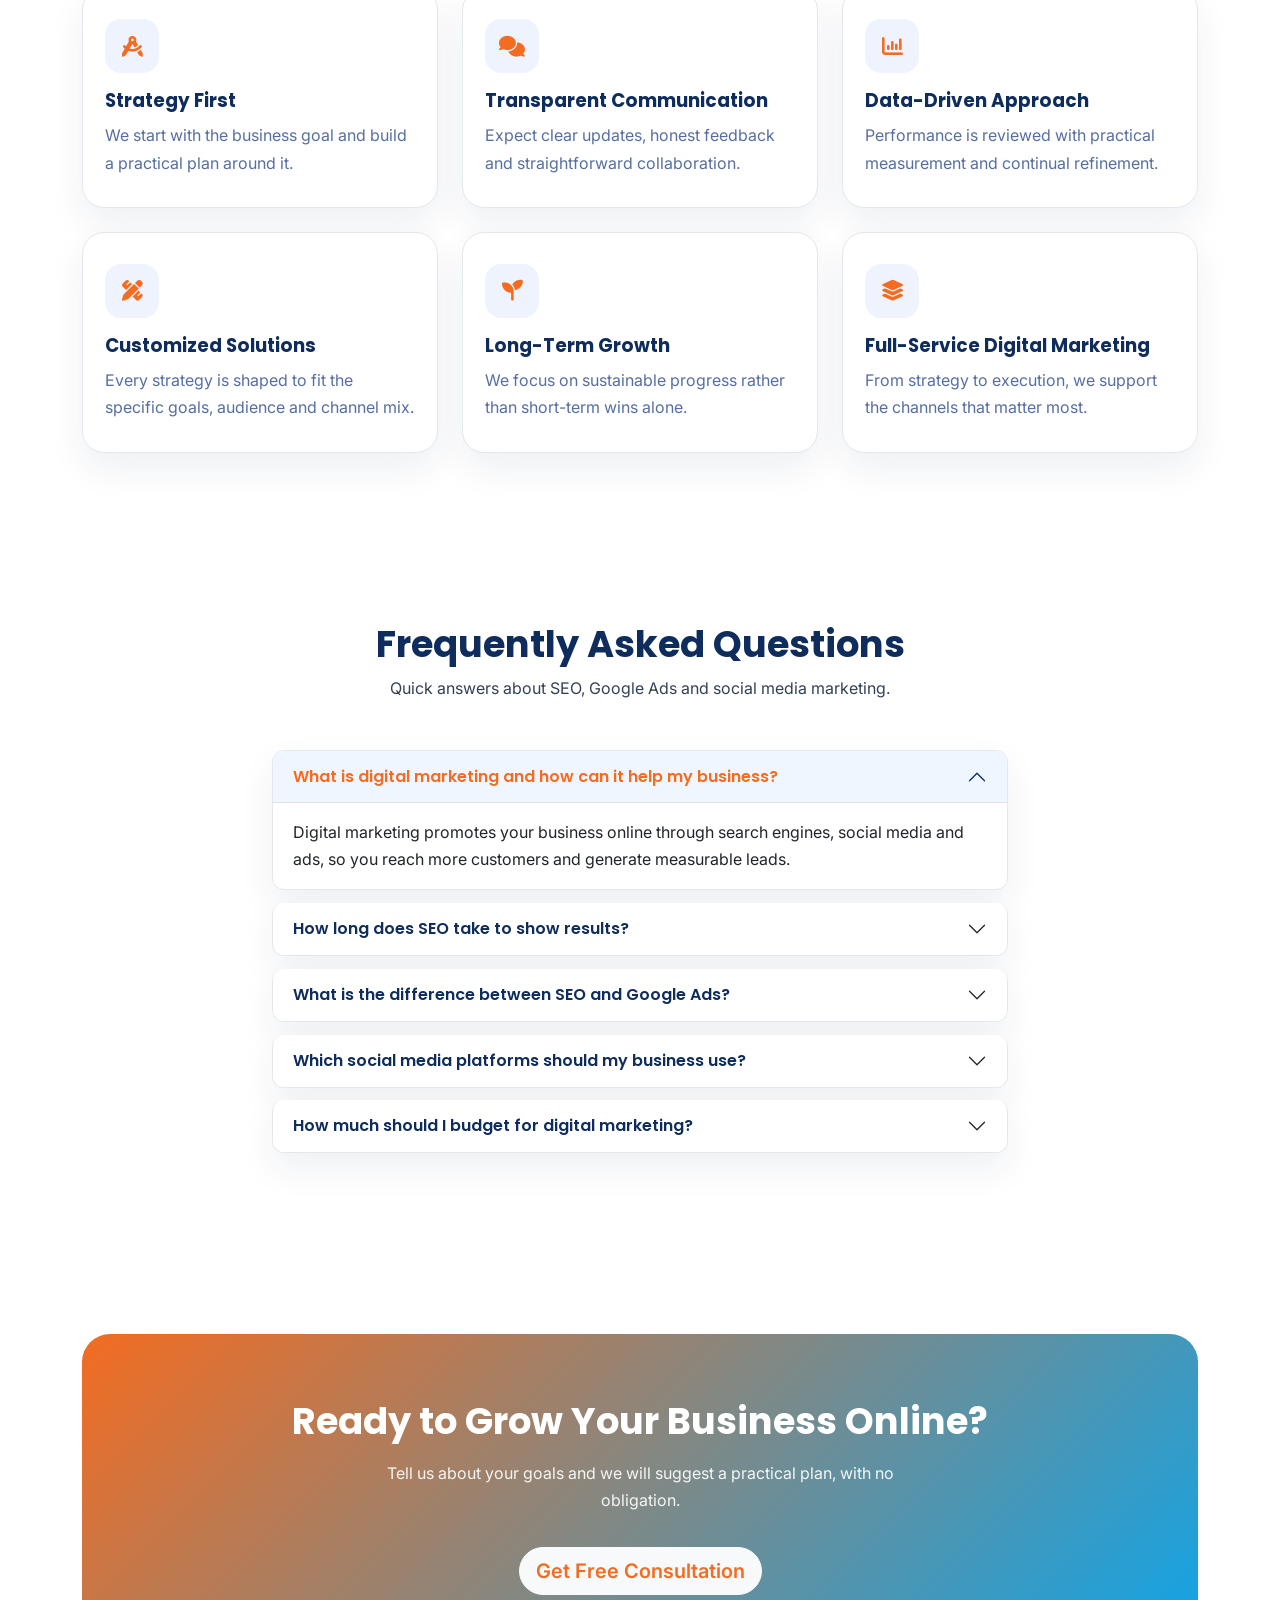
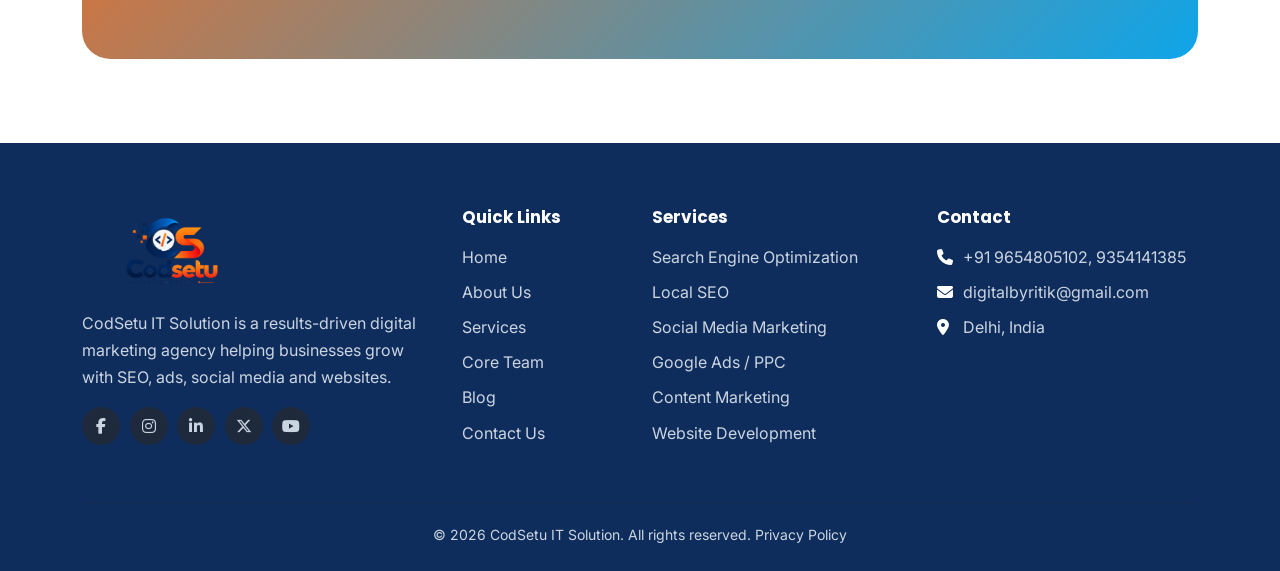
==== commit fc84e9b9: "Set the header logo to 150 by 80 on every page. Change only the header image width and height attrib" ====
--- a/index.html
+++ b/index.html
@@ -177,7 +177,7 @@
         <nav class="navbar navbar-expand-lg sticky-top" aria-label="Main navigation">
             <div class="container">
                 <!-- LOGO: edit the name/icon here, or swap the <i> for an <img src="images/logo.svg" alt="Codsetu logo"> -->
-                <a class="navbar-brand" href="index.html"><picture><source srcset="logo/logo.webp" type="image/webp"><img alt="CodSetu IT Solution logo" src="logo/logo.png" width="222" height="110" fetchpriority="high"></picture>
+                <a class="navbar-brand" href="index.html"><picture><source srcset="logo/logo.webp" type="image/webp"><img alt="CodSetu IT Solution logo" src="logo/logo.png" width="150" height="80" fetchpriority="high"></picture>
                 </a>
                 <button class="navbar-toggler border-0" type="button" data-bs-toggle="collapse" data-bs-target="#menu"
                     aria-controls="menu" aria-expanded="false" aria-label="Toggle navigation"><span
@@ -668,7 +668,7 @@
     <footer class="site-footer">
         <div class="container">
             <div class="row g-4">
-                <div class="col-lg-4"><a class="navbar-brand" href="index.html"><picture><source srcset="logo/logo-footer.webp" type="image/webp"><img alt="CodSetu IT Solution logo" src="logo/logo-footer.png" width="176" height="87" loading="lazy"></picture></a>
+                <div class="col-lg-4"><a class="navbar-brand footer-logo" href="index.html"><picture><source srcset="logo/logo.webp" type="image/webp"><img alt="CodSetu IT Solution logo" src="logo/logo.png" width="176" height="87" loading="lazy"></picture></a>
                     <p class="mt-3">CodSetu IT Solution is a results-driven digital marketing agency helping businesses
                         grow
                         with SEO, ads, social media and websites.</p>
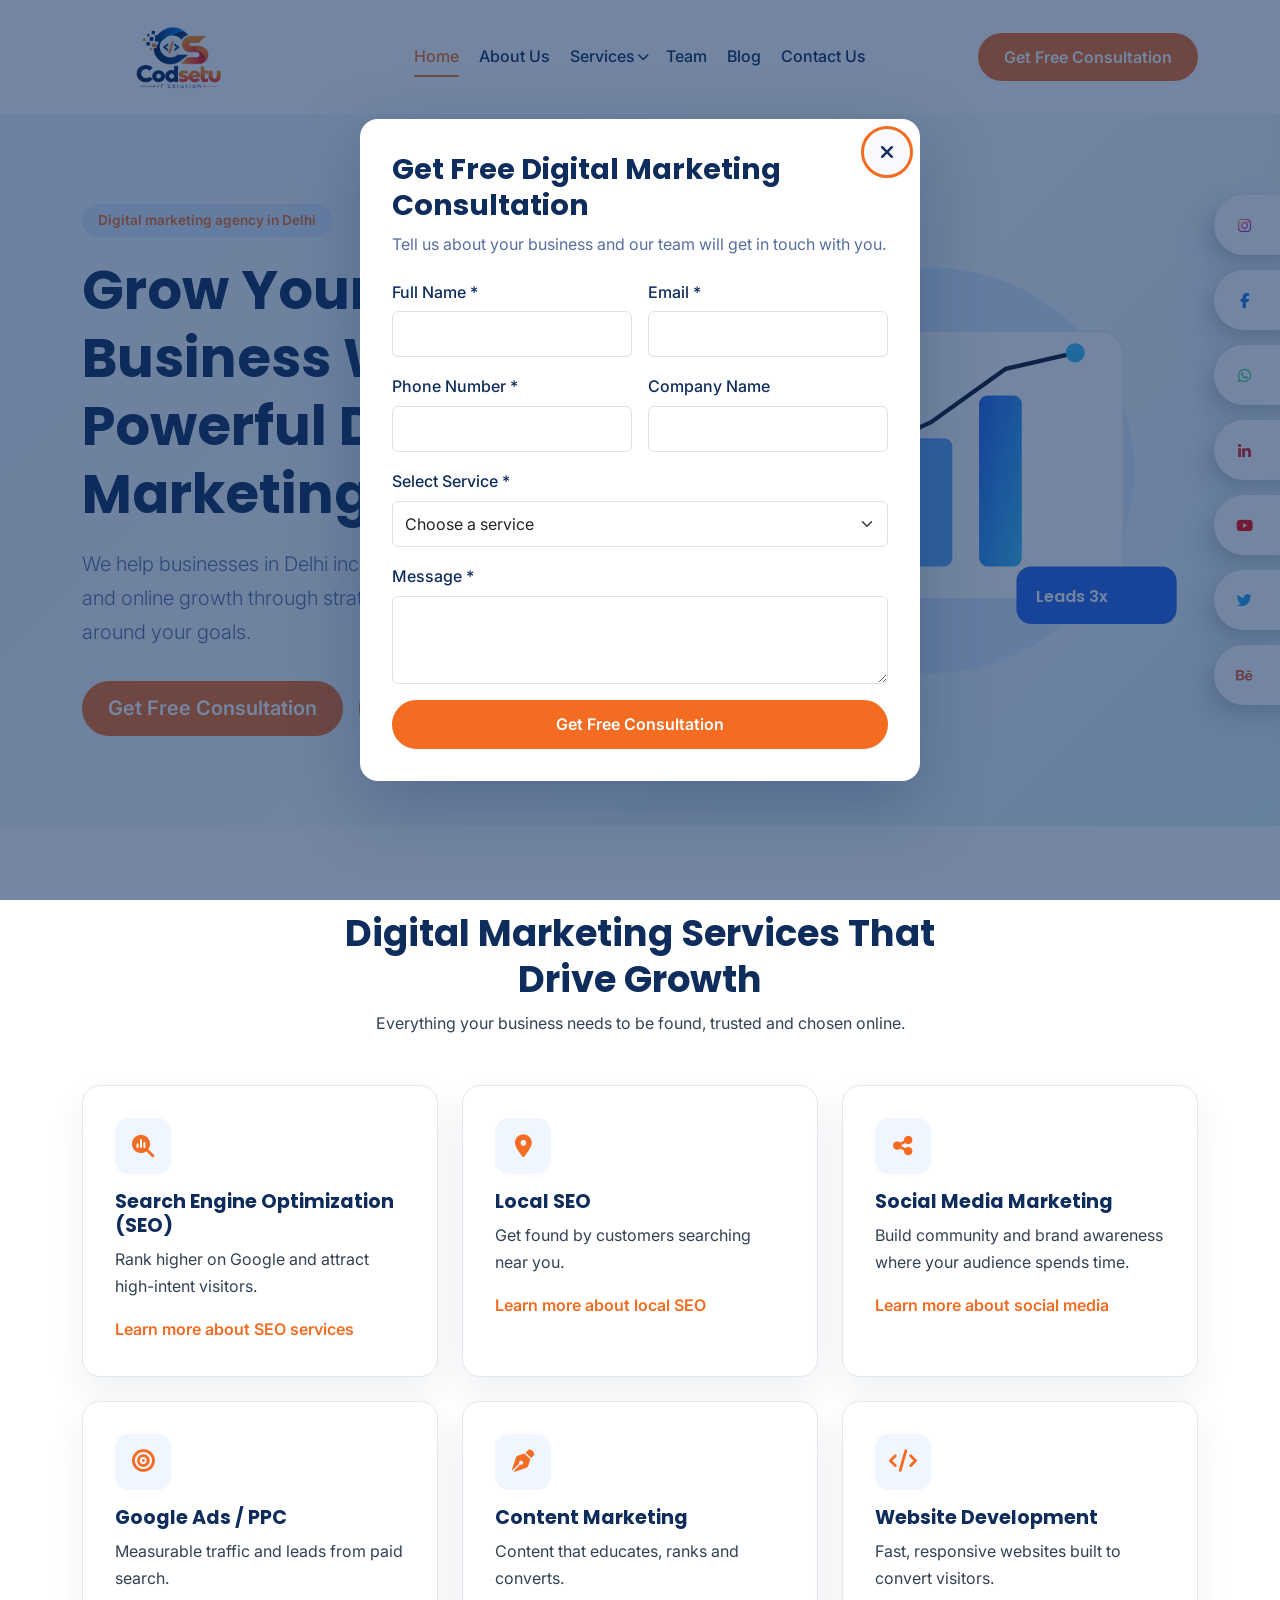
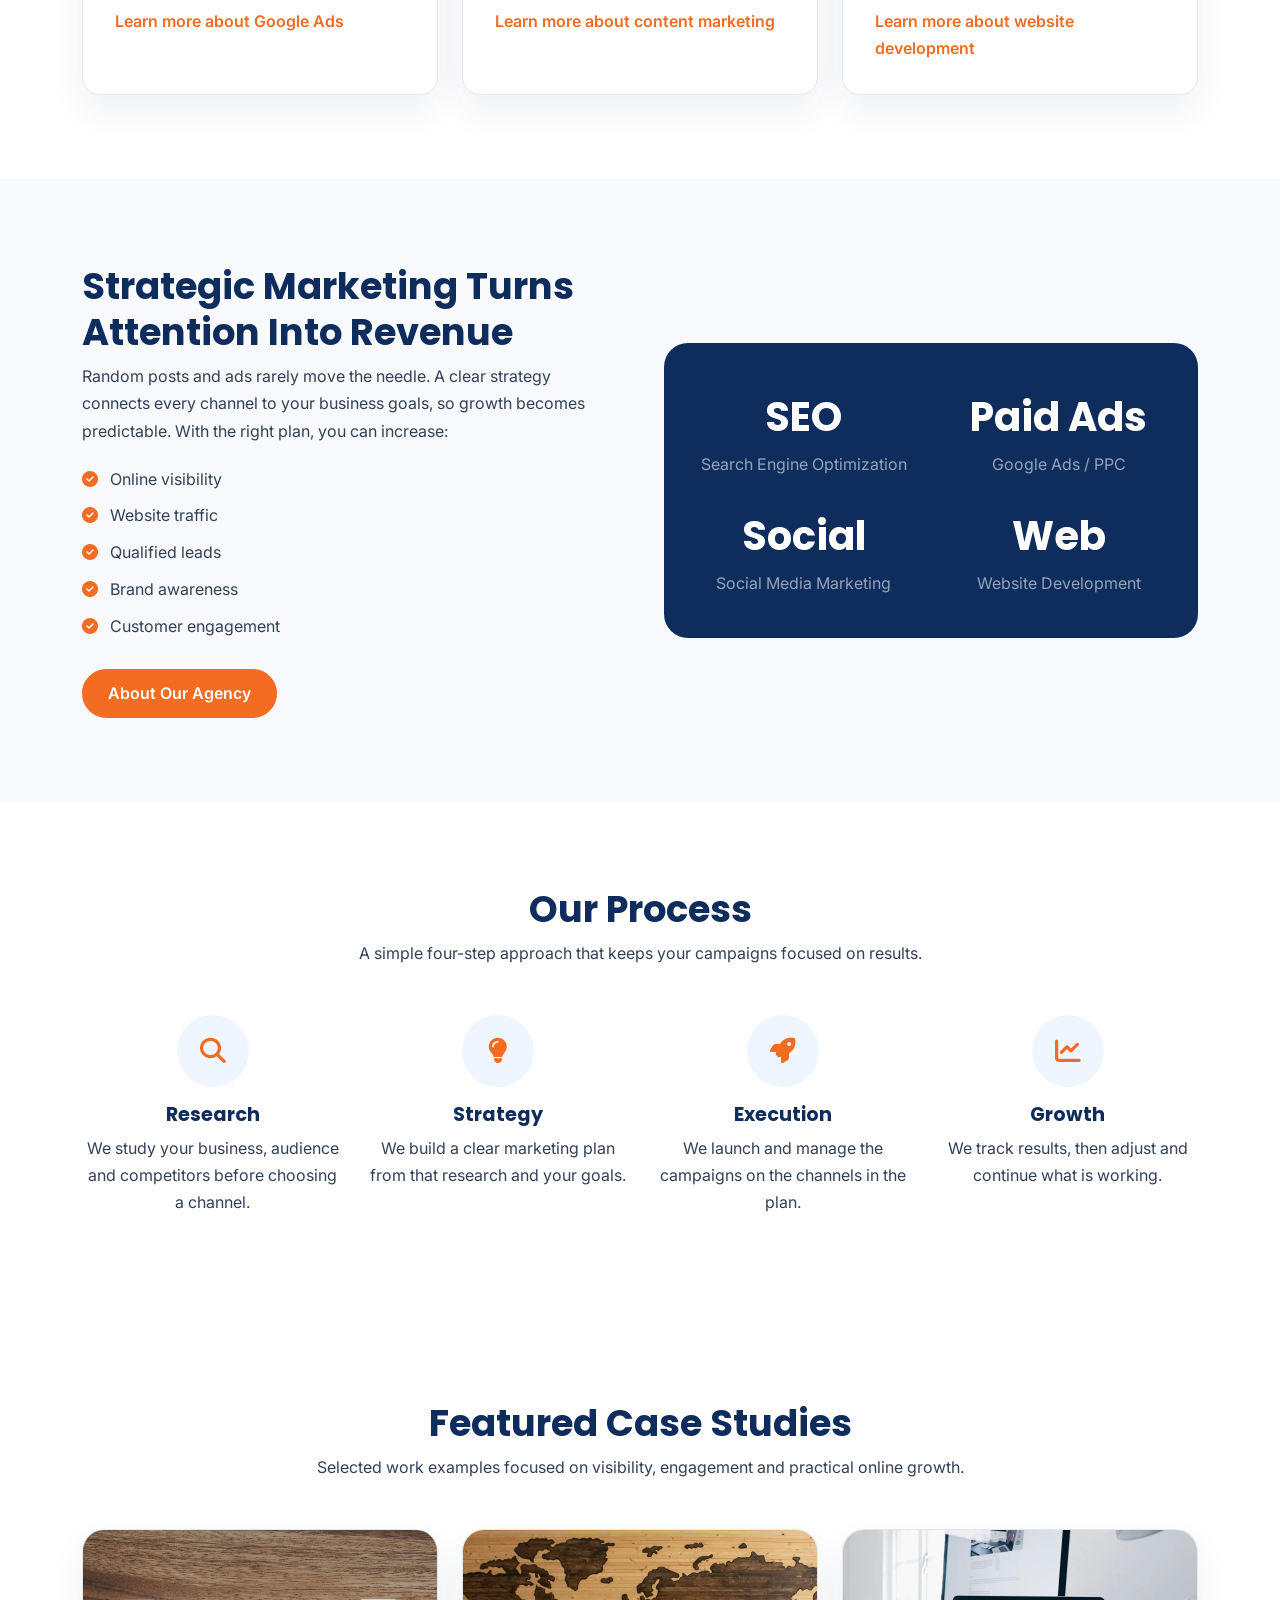
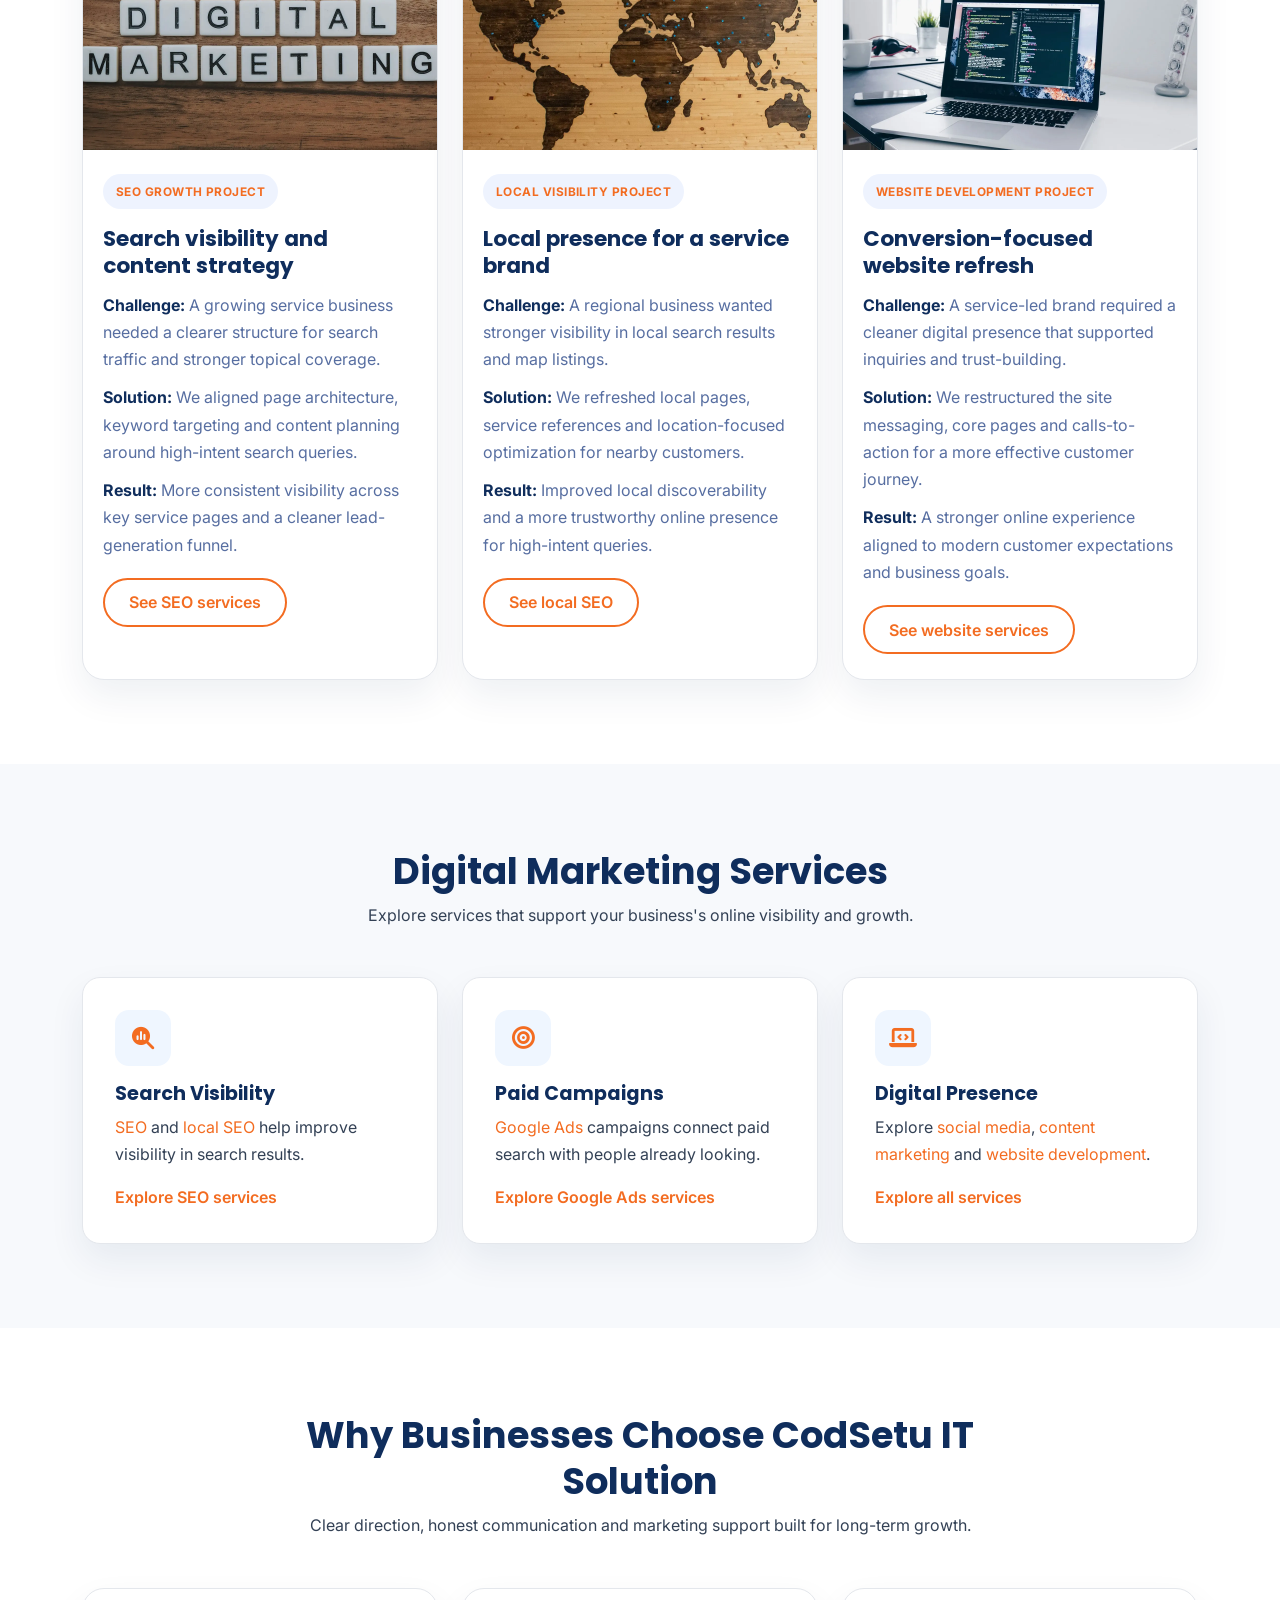
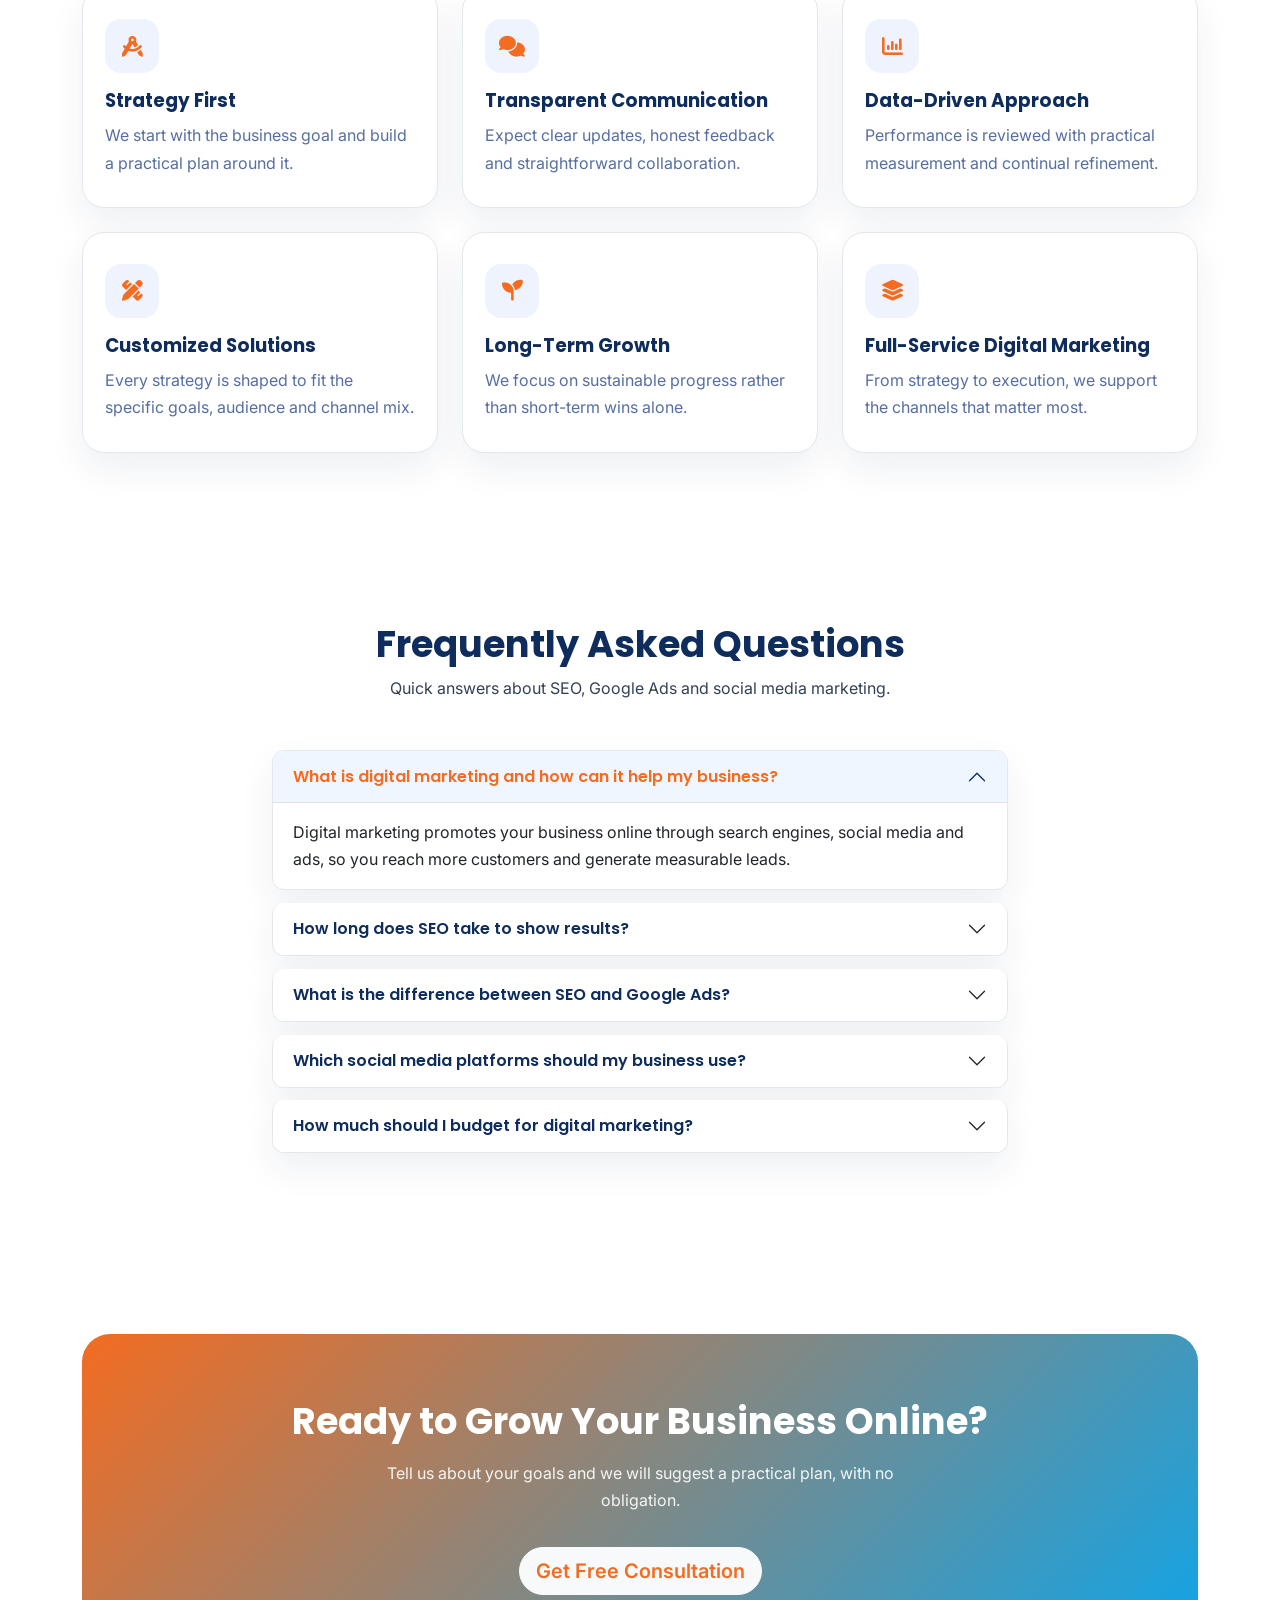
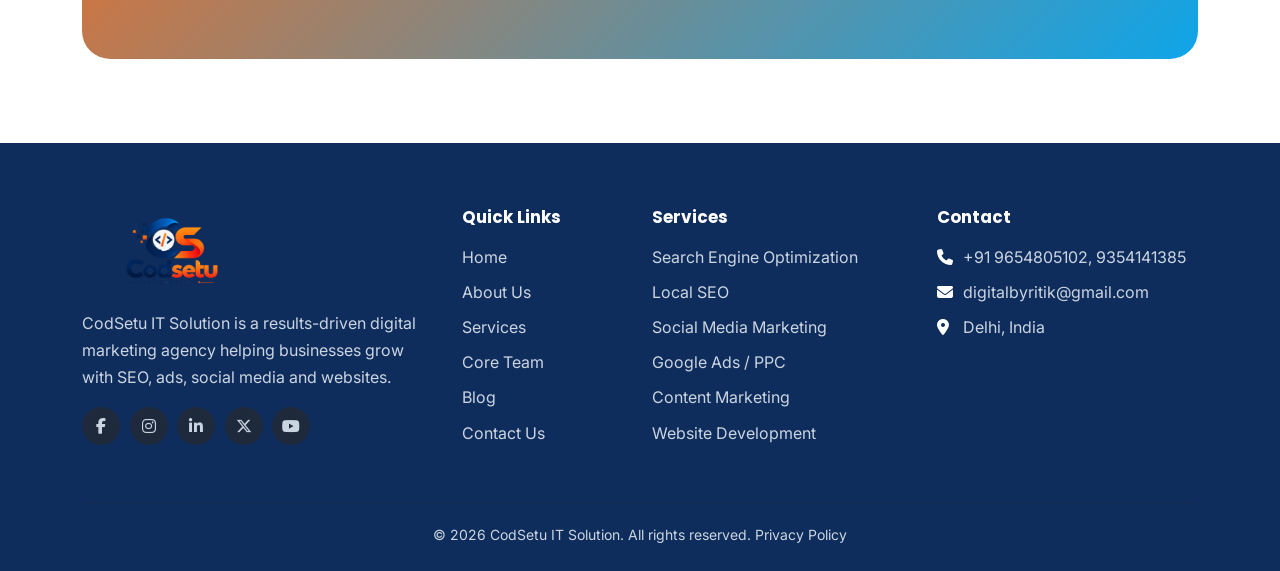
==== commit f05a238f: "Set the header logo to 190 by 80 on every page. Co-authored-by: Ritik Raikwar <ritikkumar51489@gmail" ====
--- a/index.html
+++ b/index.html
@@ -177,7 +177,7 @@
         <nav class="navbar navbar-expand-lg sticky-top" aria-label="Main navigation">
             <div class="container">
                 <!-- LOGO: edit the name/icon here, or swap the <i> for an <img src="images/logo.svg" alt="Codsetu logo"> -->
-                <a class="navbar-brand" href="index.html"><picture><source srcset="logo/logo.webp" type="image/webp"><img alt="CodSetu IT Solution logo" src="logo/logo.png" width="150" height="80" fetchpriority="high"></picture>
+                <a class="navbar-brand" href="index.html"><picture><source srcset="logo/logo.webp" type="image/webp"><img alt="CodSetu IT Solution logo" src="logo/logo.png" width="190" height="80" fetchpriority="high"></picture>
                 </a>
                 <button class="navbar-toggler border-0" type="button" data-bs-toggle="collapse" data-bs-target="#menu"
                     aria-controls="menu" aria-expanded="false" aria-label="Toggle navigation"><span
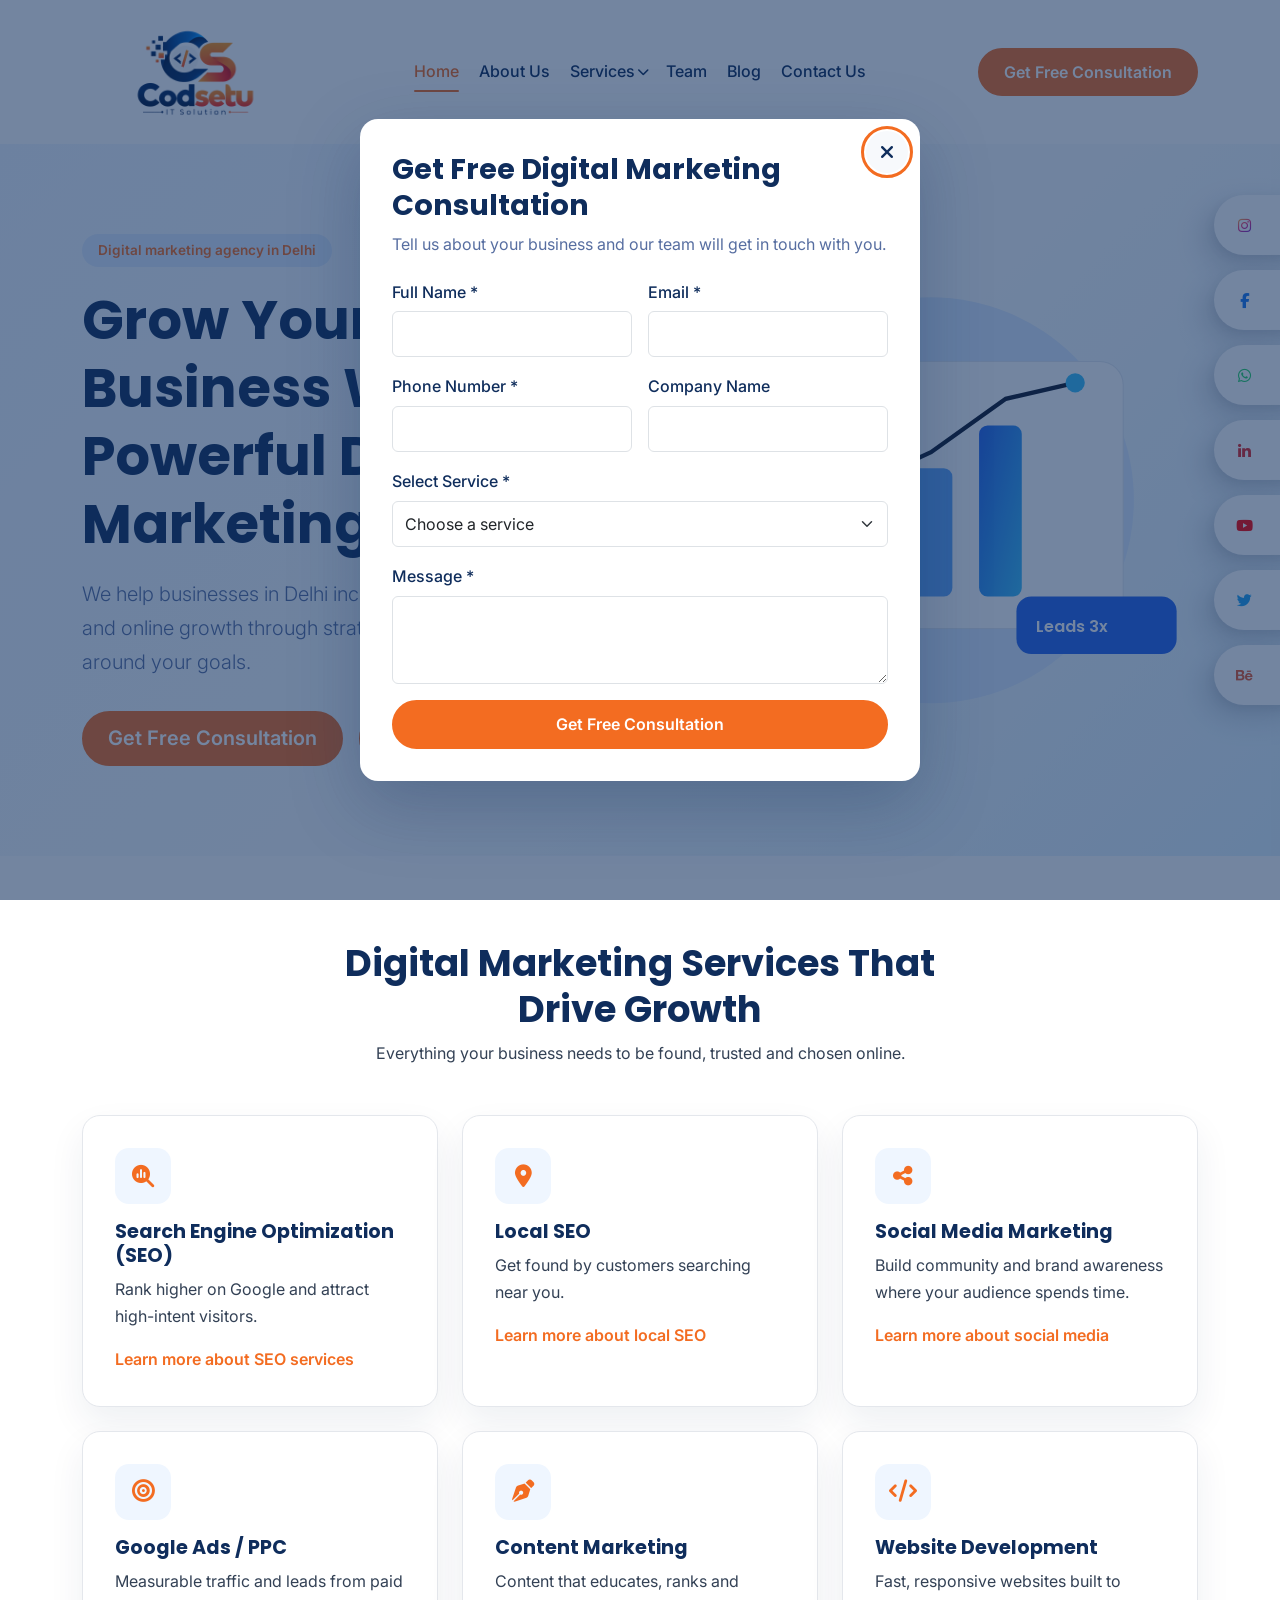
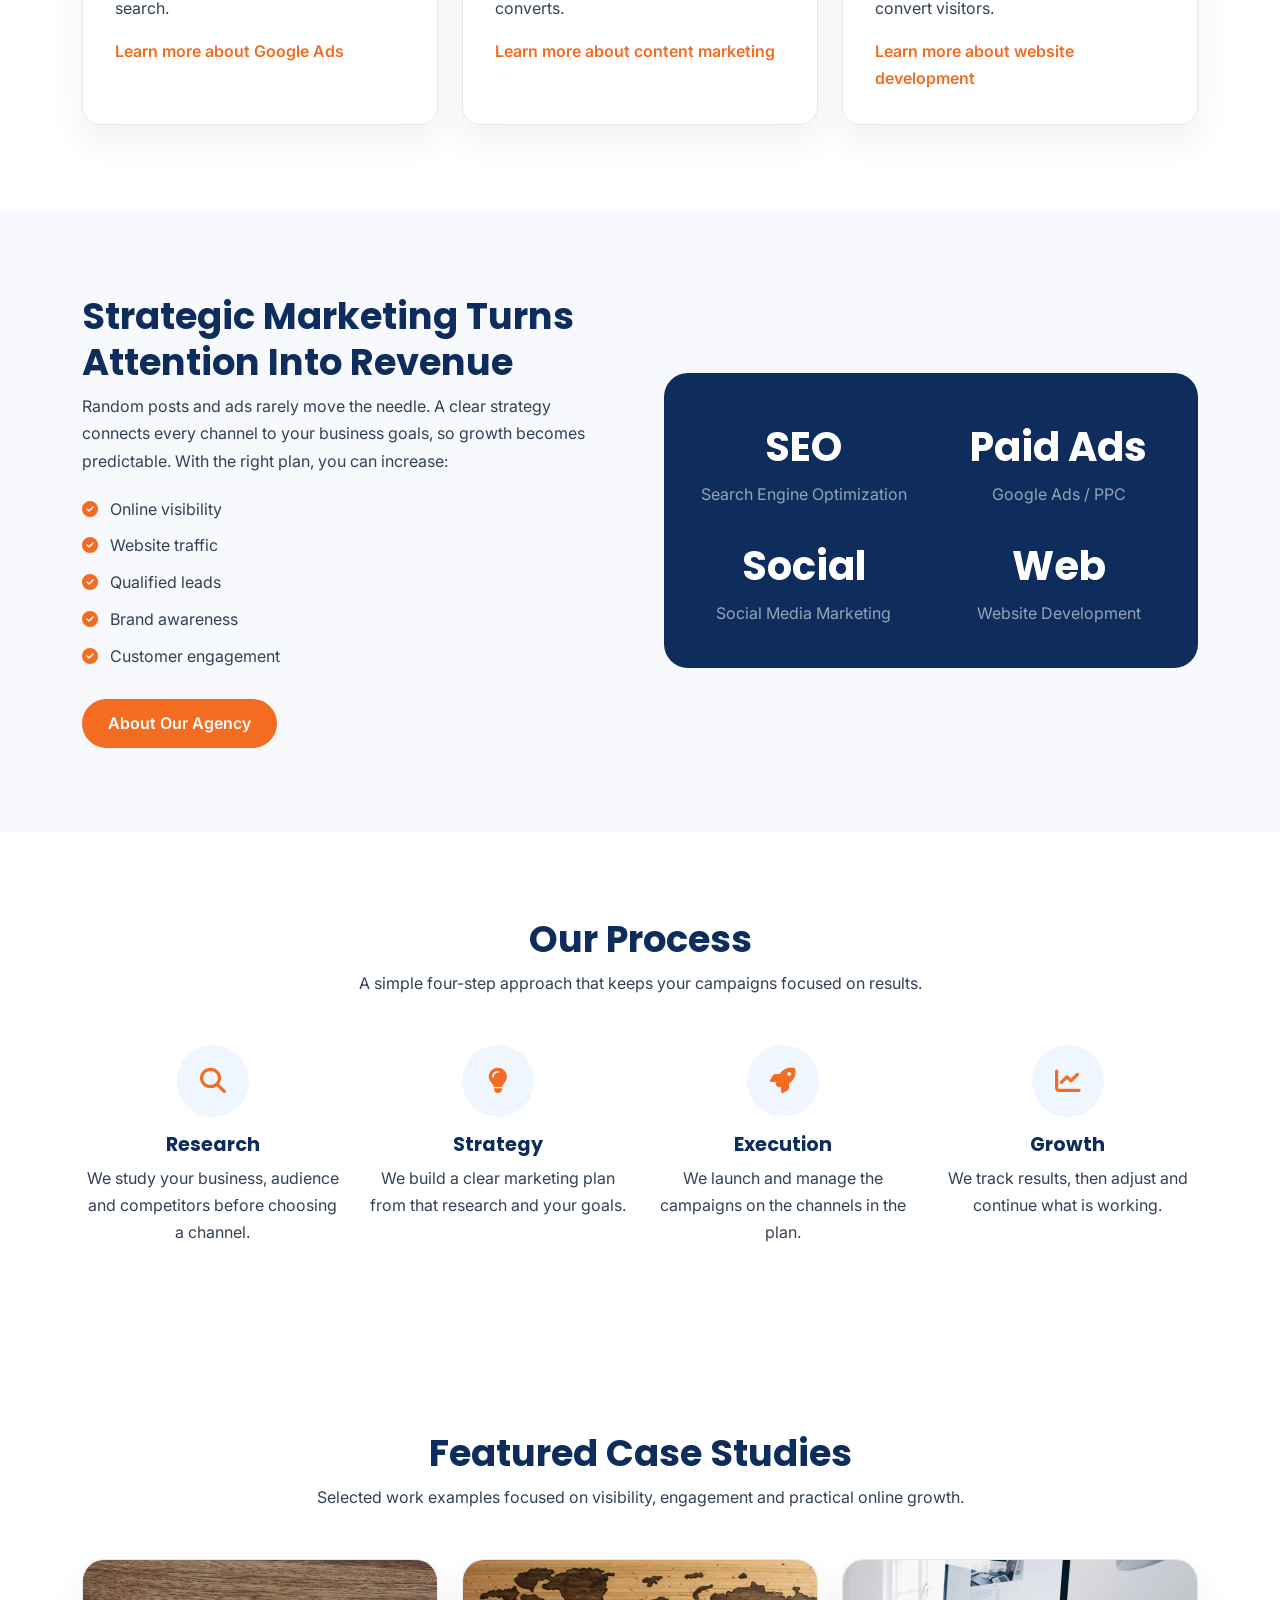
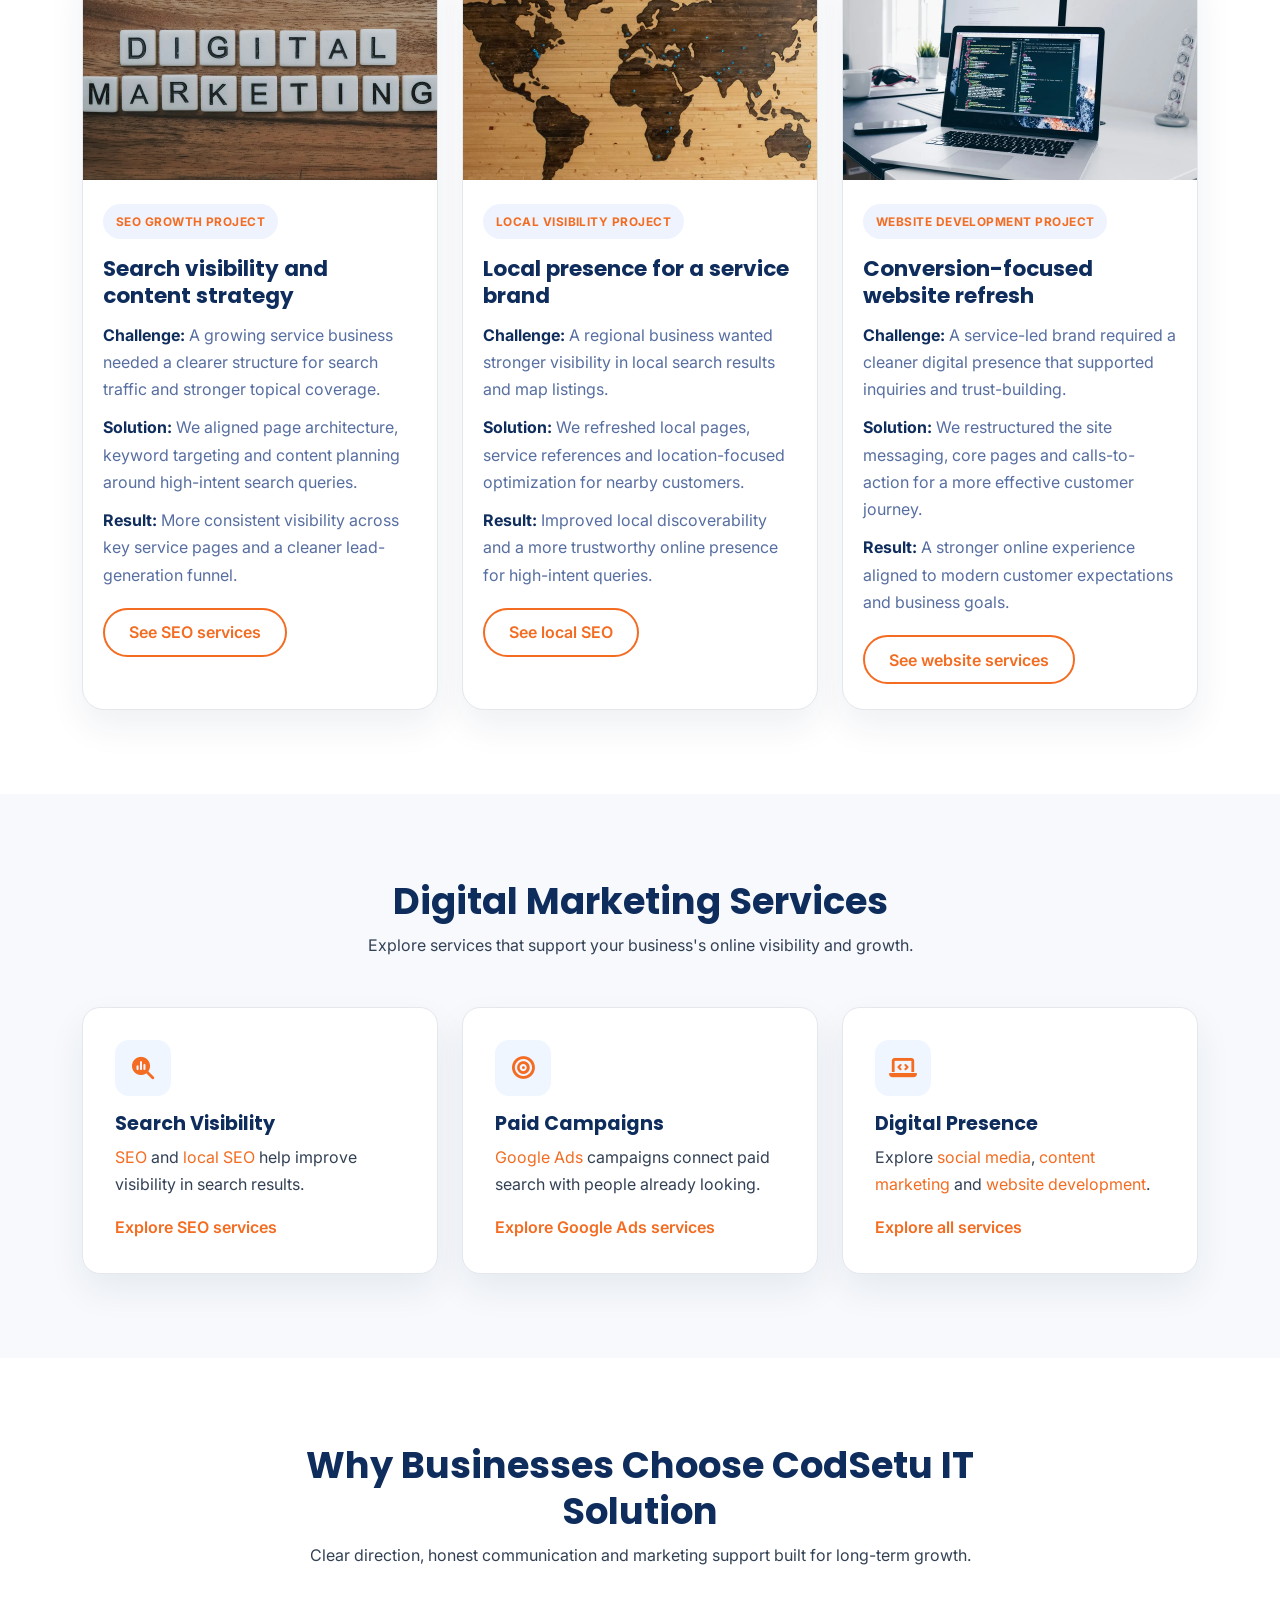
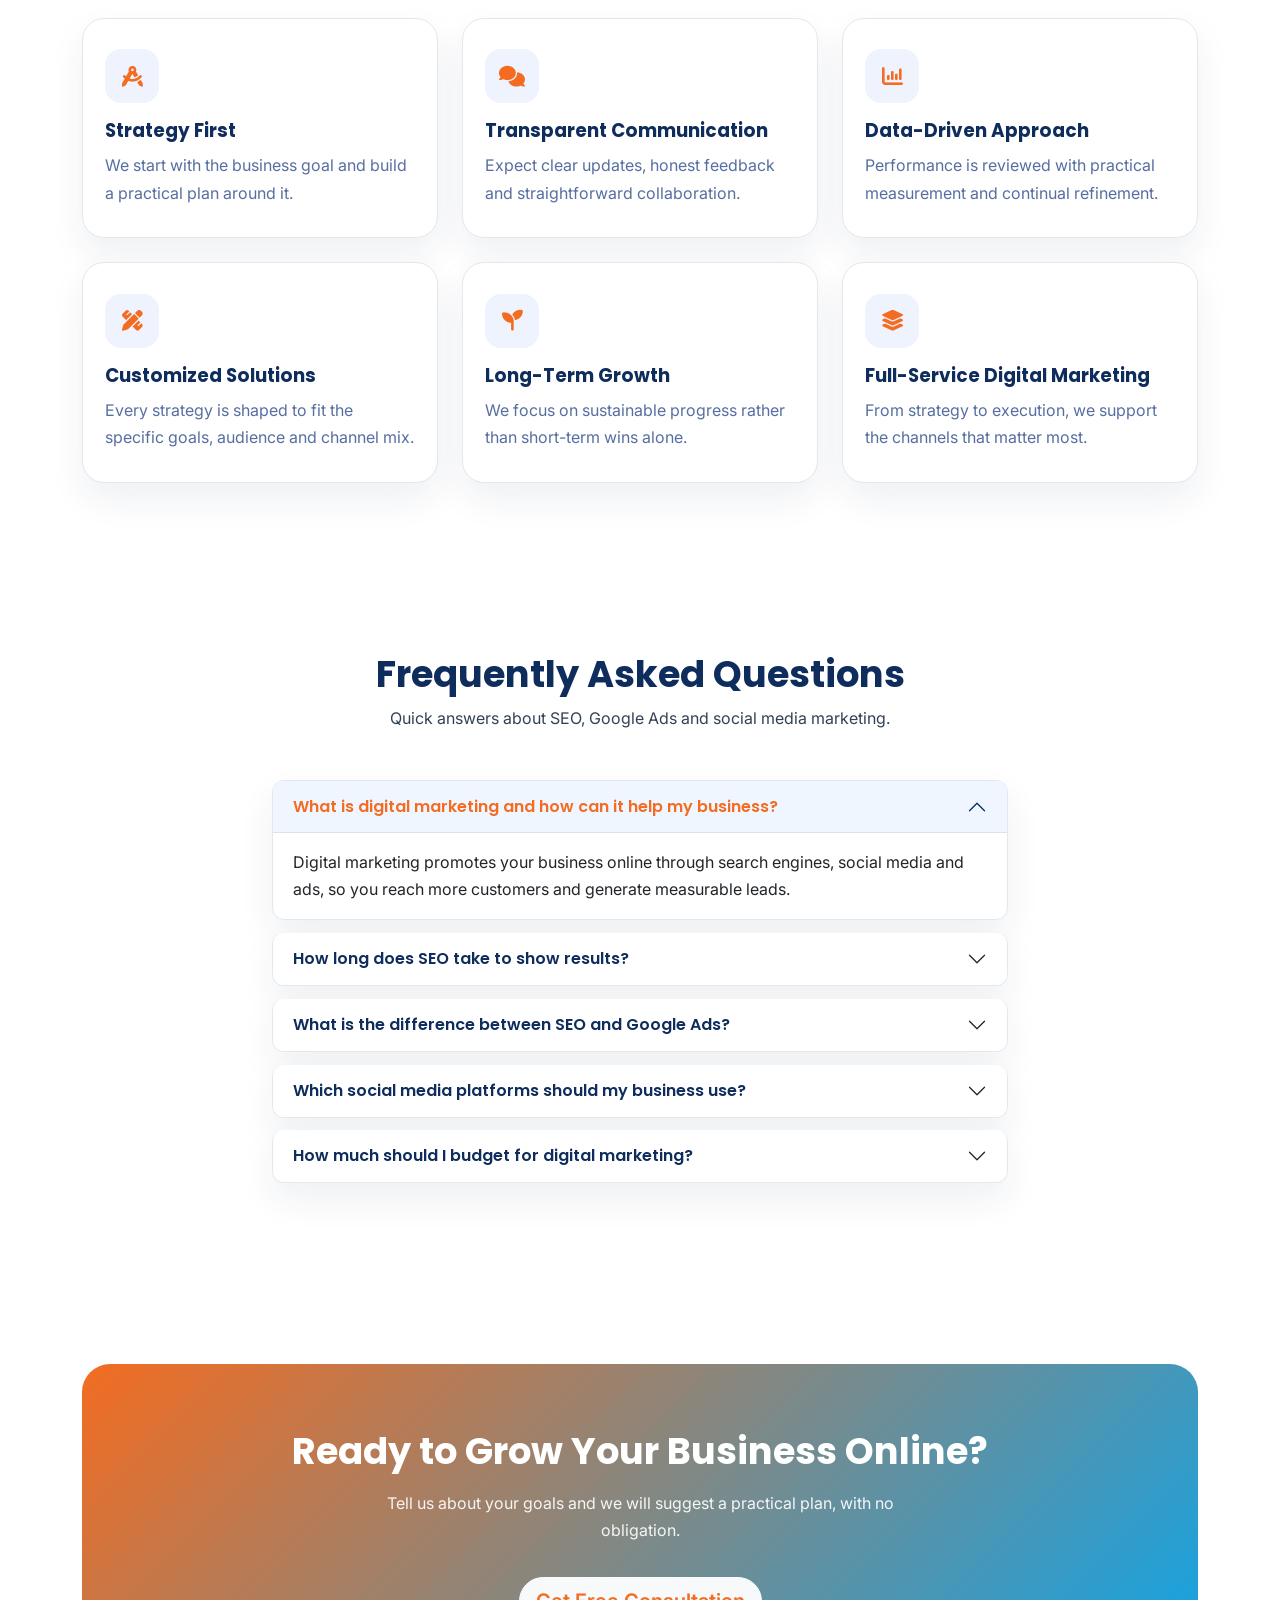
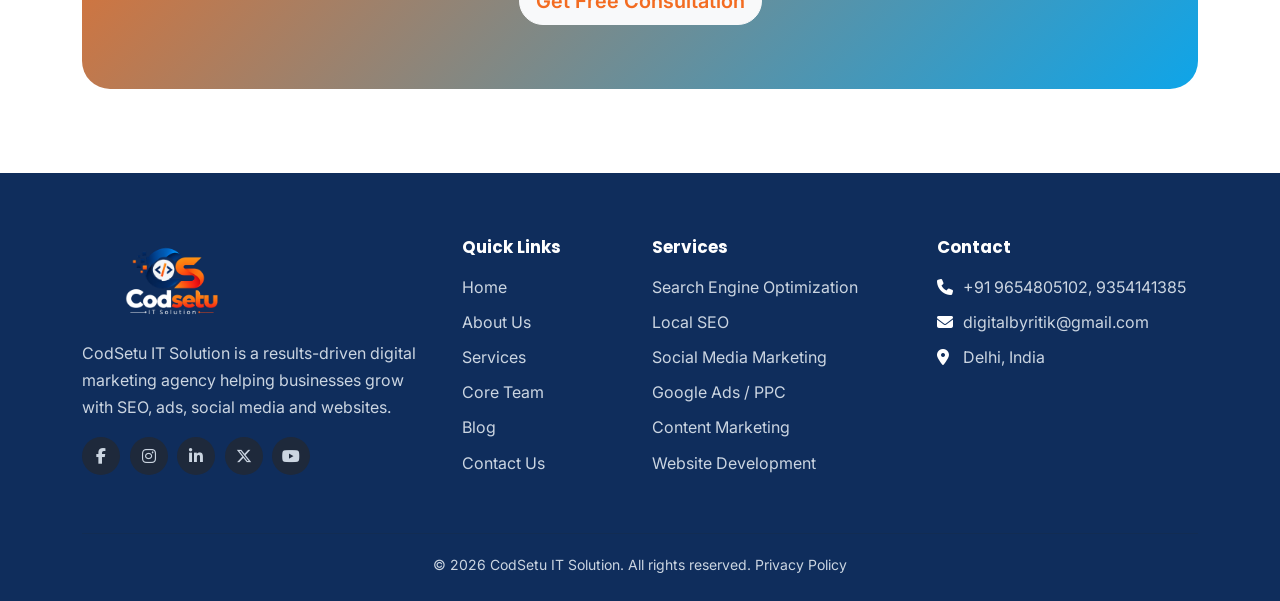
==== commit 54967116: "Recolor the footer wordmark white and drop the badge. (#15) Use a separate transparent footer logo s" ====
--- a/index.html
+++ b/index.html
@@ -177,7 +177,7 @@
         <nav class="navbar navbar-expand-lg sticky-top" aria-label="Main navigation">
             <div class="container">
                 <!-- LOGO: edit the name/icon here, or swap the <i> for an <img src="images/logo.svg" alt="Codsetu logo"> -->
-                <a class="navbar-brand" href="index.html"><picture><source srcset="logo/logo.webp" type="image/webp"><img alt="CodSetu IT Solution logo" src="logo/logo.png" width="190" height="80" fetchpriority="high"></picture>
+                <a class="navbar-brand" href="index.html"><picture><source srcset="logo/logo.webp" type="image/webp"><img alt="CodSetu IT Solution logo" src="logo/logo.png" width="222" height="110" fetchpriority="high"></picture>
                 </a>
                 <button class="navbar-toggler border-0" type="button" data-bs-toggle="collapse" data-bs-target="#menu"
                     aria-controls="menu" aria-expanded="false" aria-label="Toggle navigation"><span
@@ -668,7 +668,7 @@
     <footer class="site-footer">
         <div class="container">
             <div class="row g-4">
-                <div class="col-lg-4"><a class="navbar-brand footer-logo" href="index.html"><picture><source srcset="logo/logo.webp" type="image/webp"><img alt="CodSetu IT Solution logo" src="logo/logo.png" width="176" height="87" loading="lazy"></picture></a>
+                <div class="col-lg-4"><a class="navbar-brand" href="index.html"><picture><source srcset="logo/logo-footer.webp" type="image/webp"><img alt="CodSetu IT Solution logo" src="logo/logo-footer.png" width="176" height="87" loading="lazy"></picture></a>
                     <p class="mt-3">CodSetu IT Solution is a results-driven digital marketing agency helping businesses
                         grow
                         with SEO, ads, social media and websites.</p>
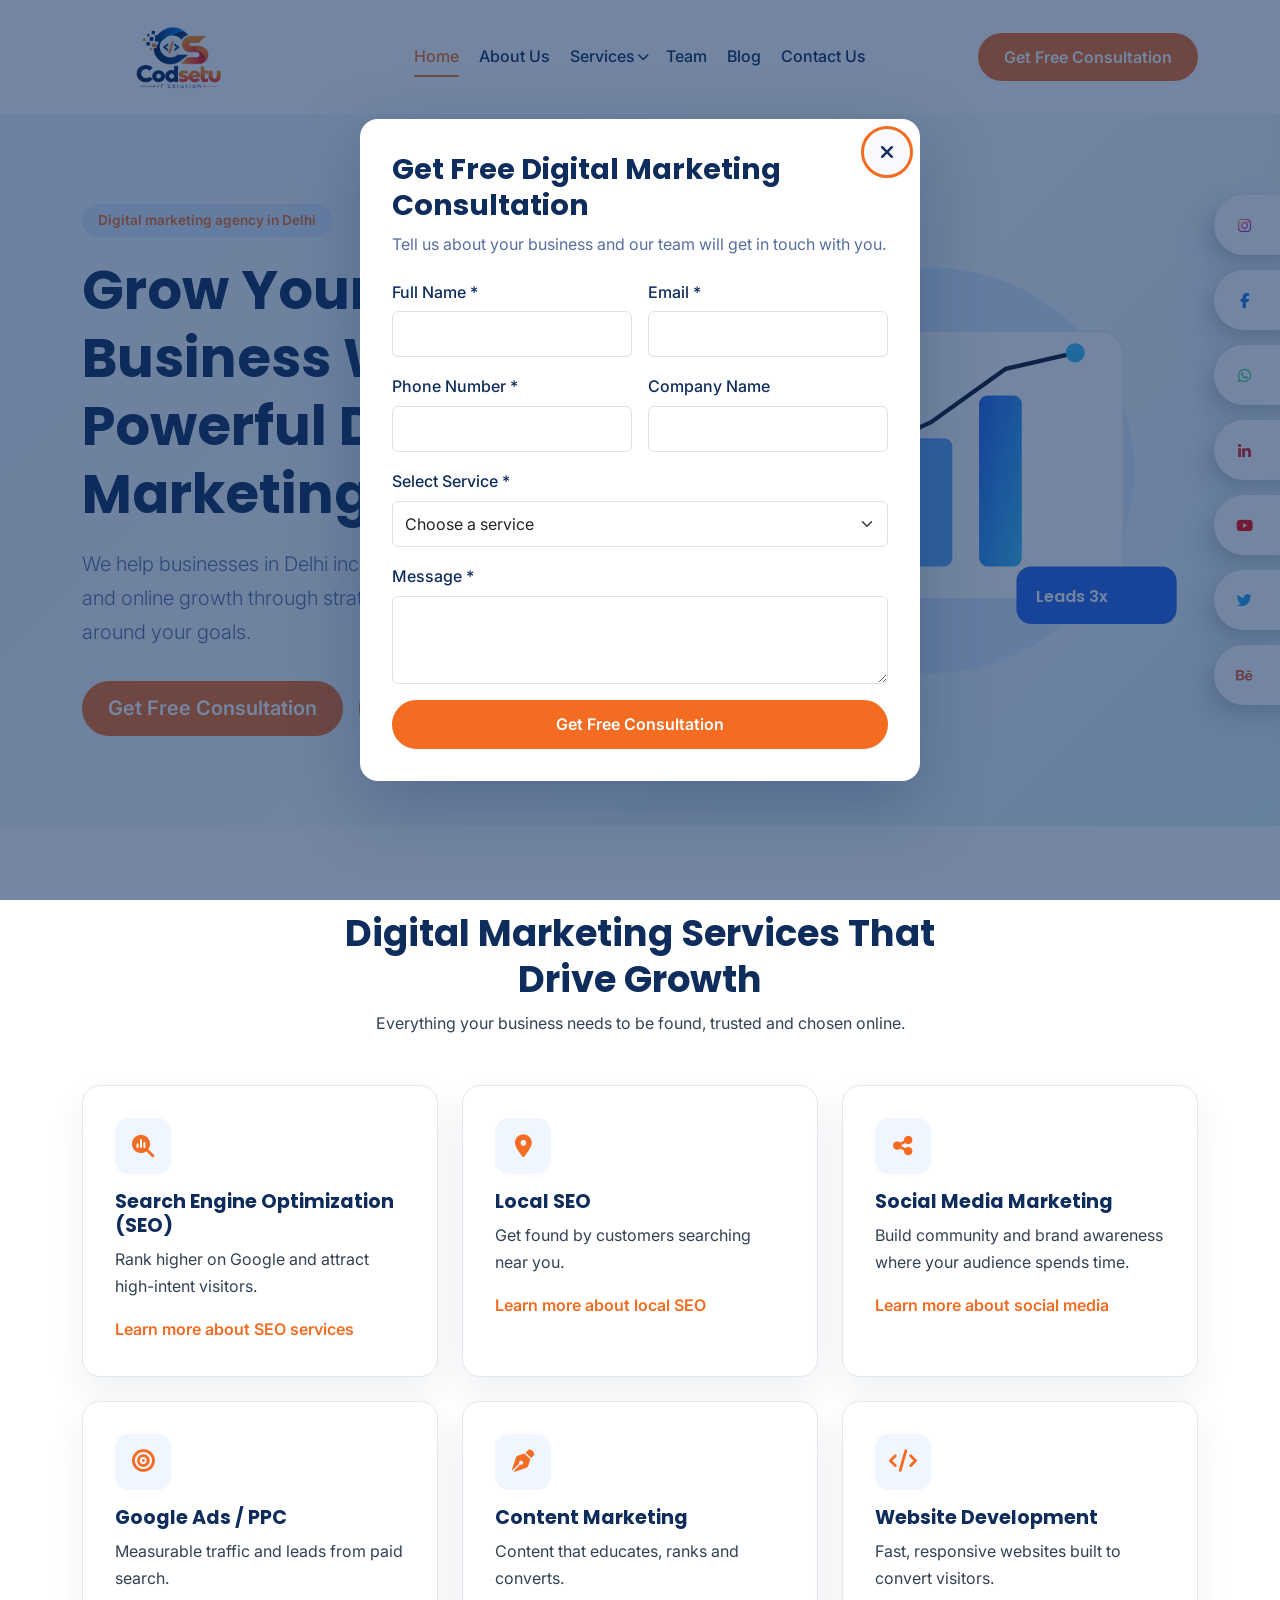
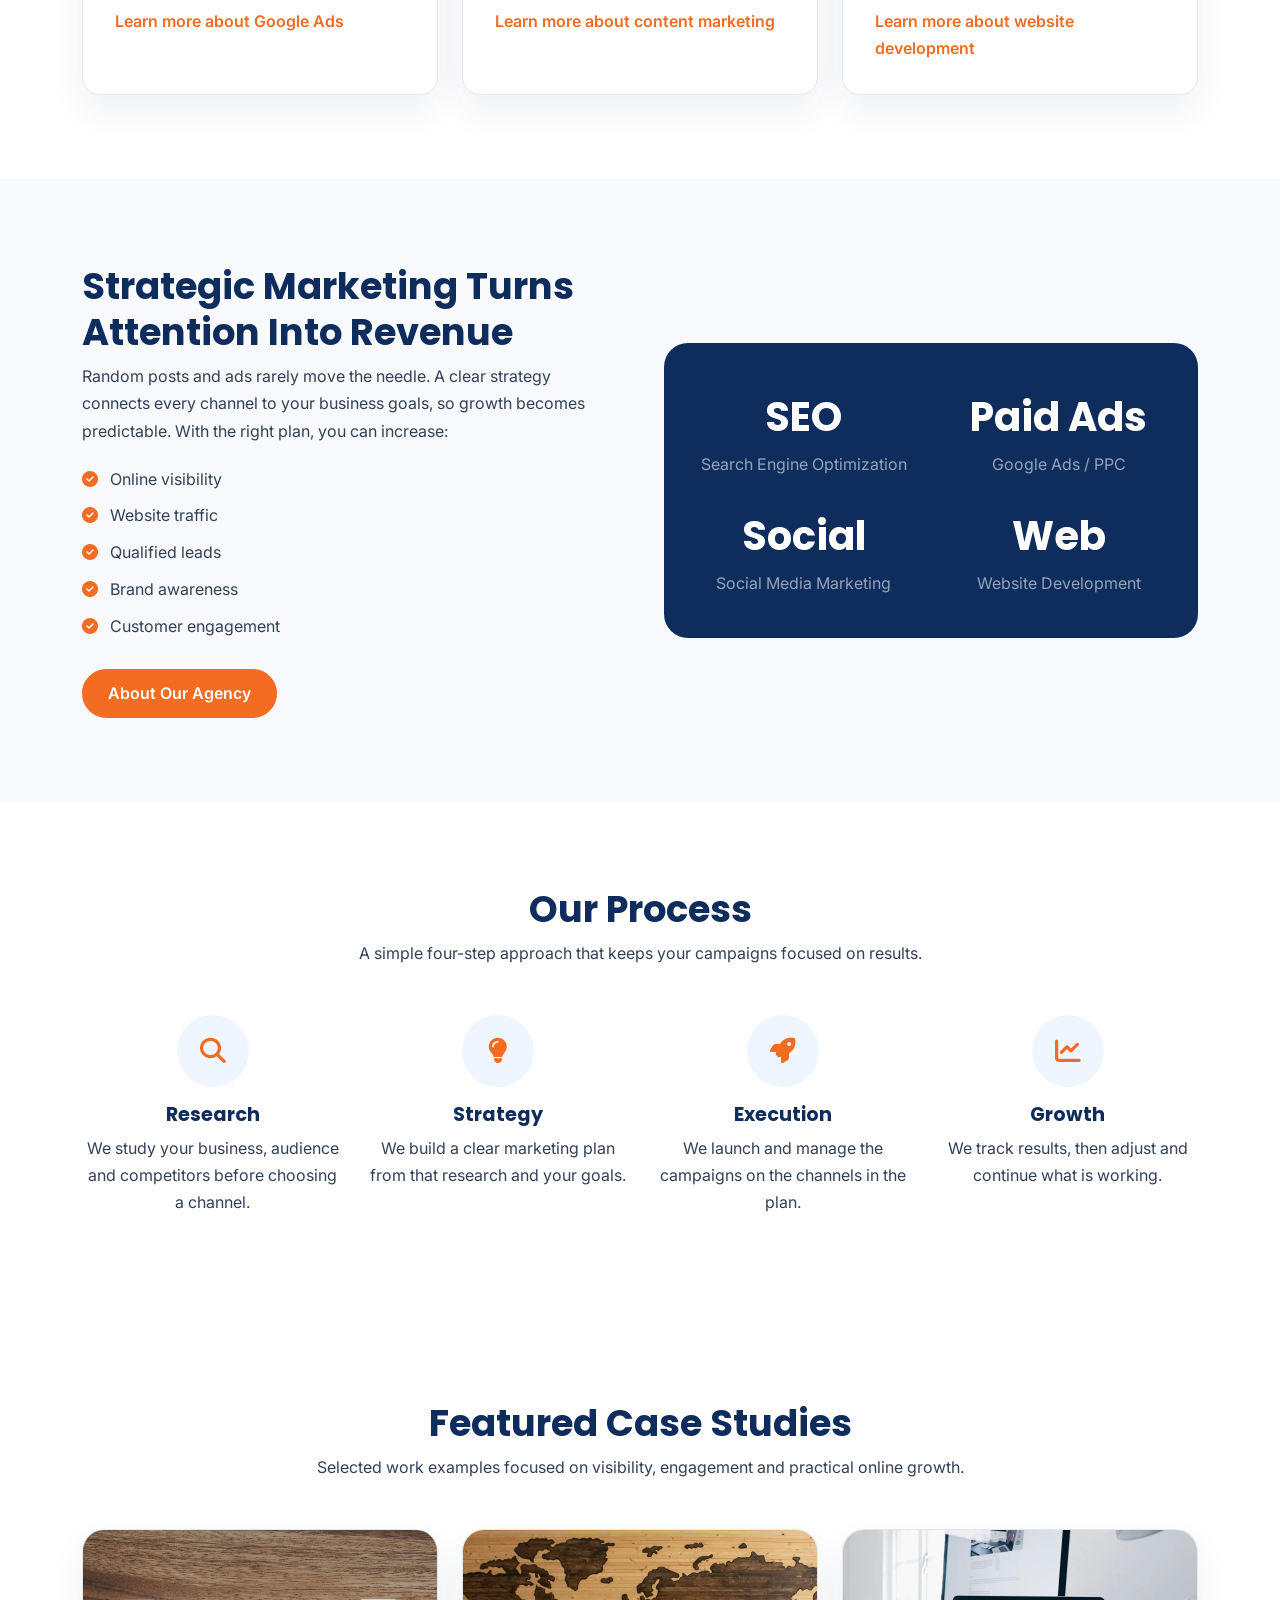
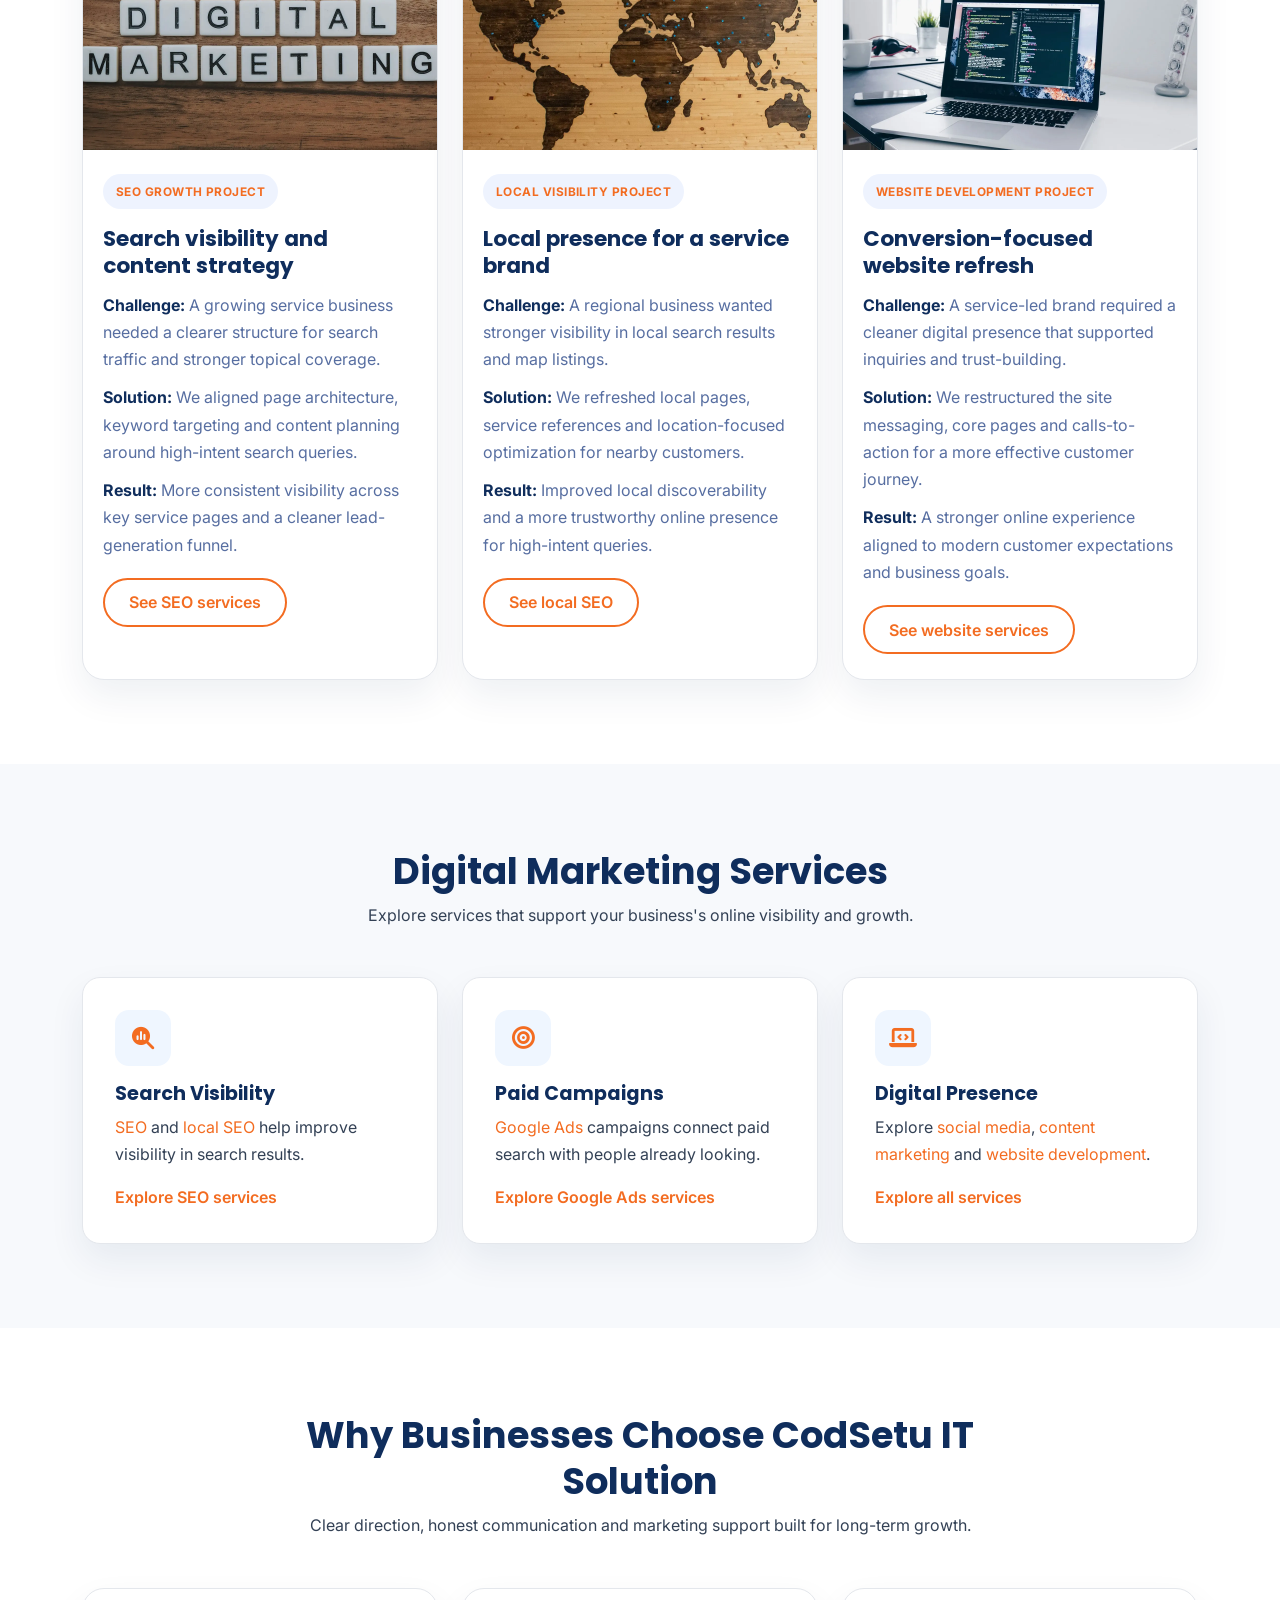
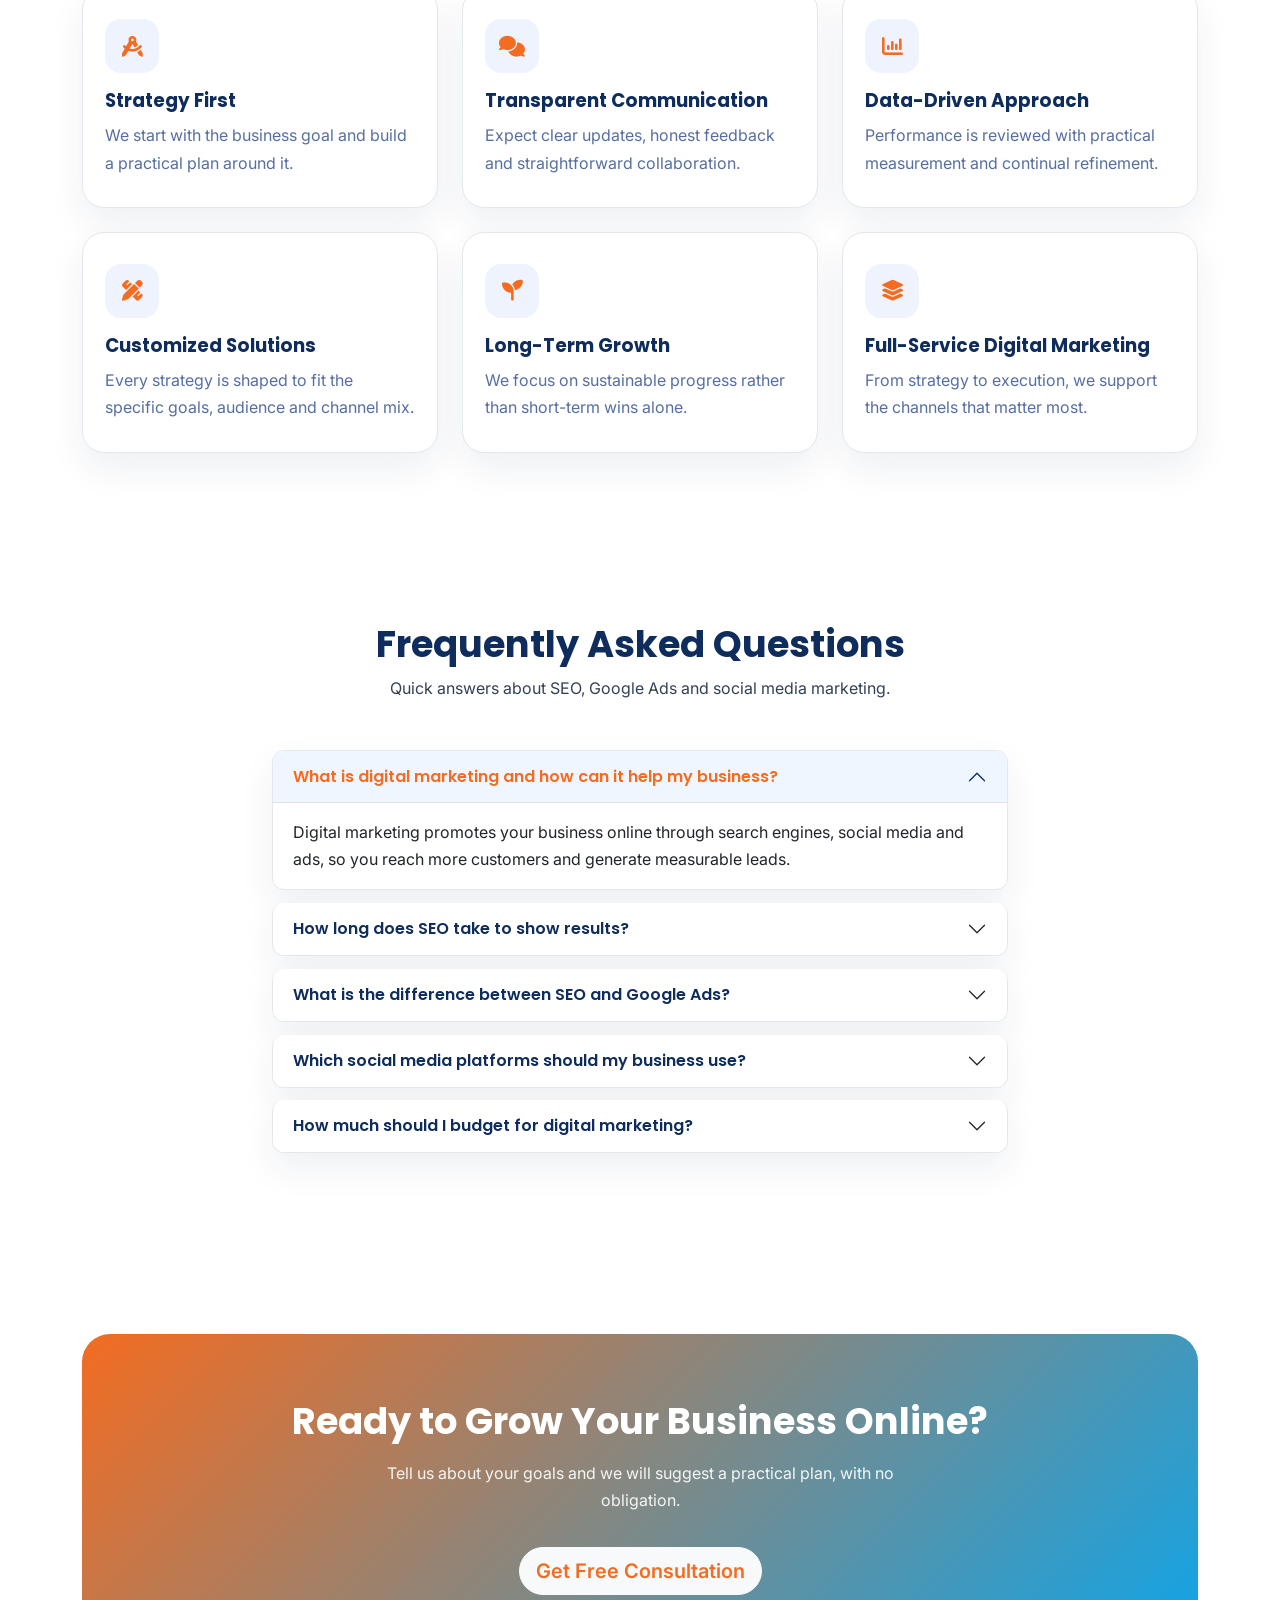
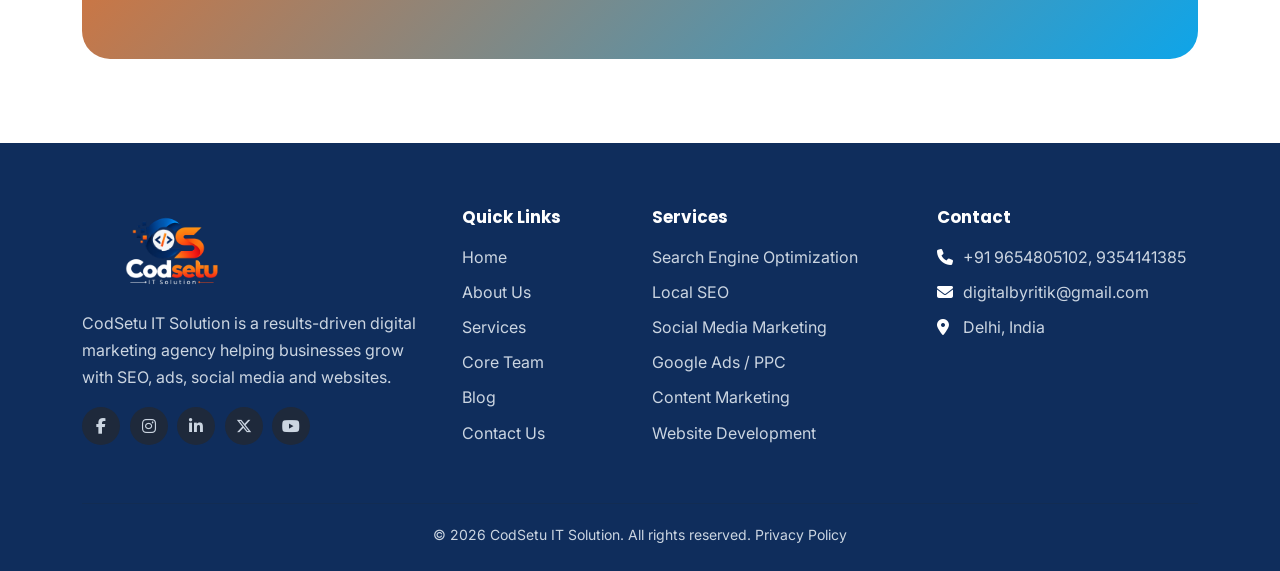
==== commit 434c2047: "Set the header logo to 190 by 80 on every page. (#17) Co-authored-by: Cursor Agent <cursoragent@curs" ====
--- a/index.html
+++ b/index.html
@@ -177,7 +177,7 @@
         <nav class="navbar navbar-expand-lg sticky-top" aria-label="Main navigation">
             <div class="container">
                 <!-- LOGO: edit the name/icon here, or swap the <i> for an <img src="images/logo.svg" alt="Codsetu logo"> -->
-                <a class="navbar-brand" href="index.html"><picture><source srcset="logo/logo.webp" type="image/webp"><img alt="CodSetu IT Solution logo" src="logo/logo.png" width="222" height="110" fetchpriority="high"></picture>
+                <a class="navbar-brand" href="index.html"><picture><source srcset="logo/logo.webp" type="image/webp"><img alt="CodSetu IT Solution logo" src="logo/logo.png" width="190" height="80" fetchpriority="high"></picture>
                 </a>
                 <button class="navbar-toggler border-0" type="button" data-bs-toggle="collapse" data-bs-target="#menu"
                     aria-controls="menu" aria-expanded="false" aria-label="Toggle navigation"><span
